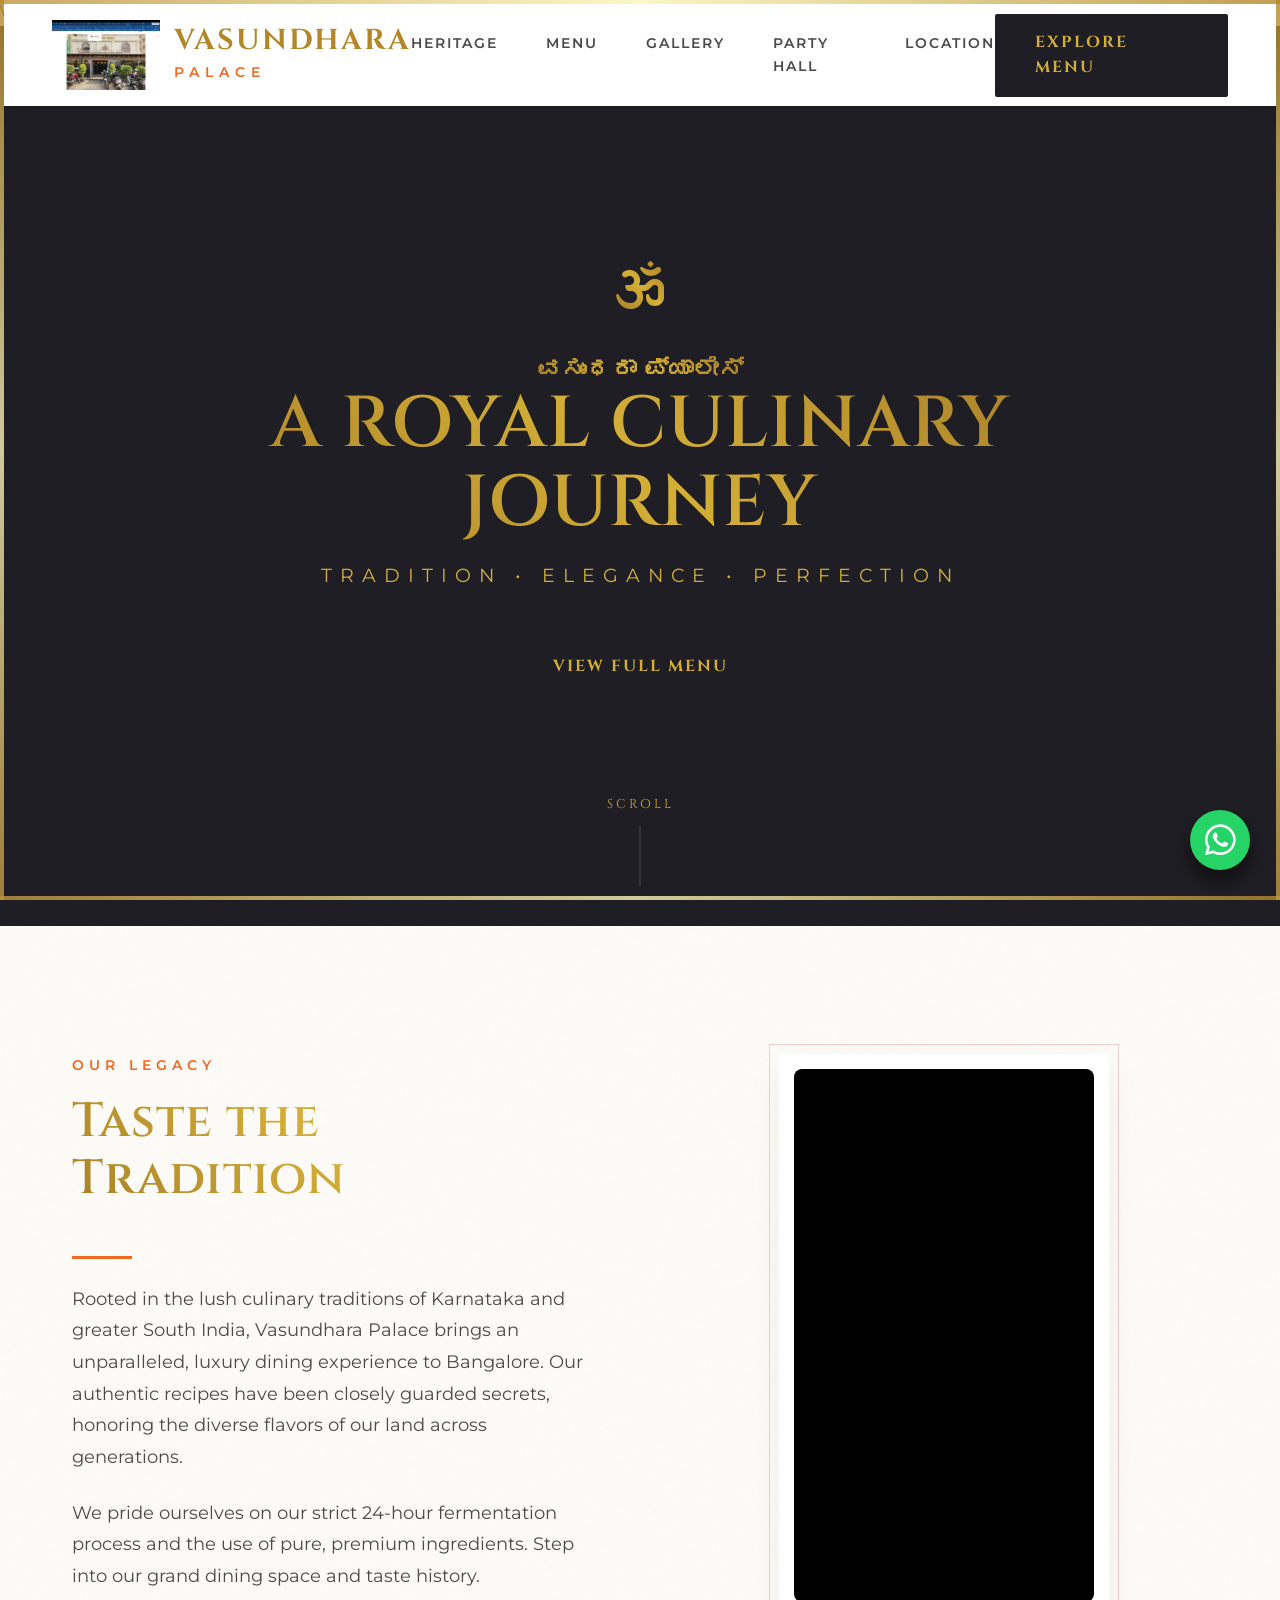
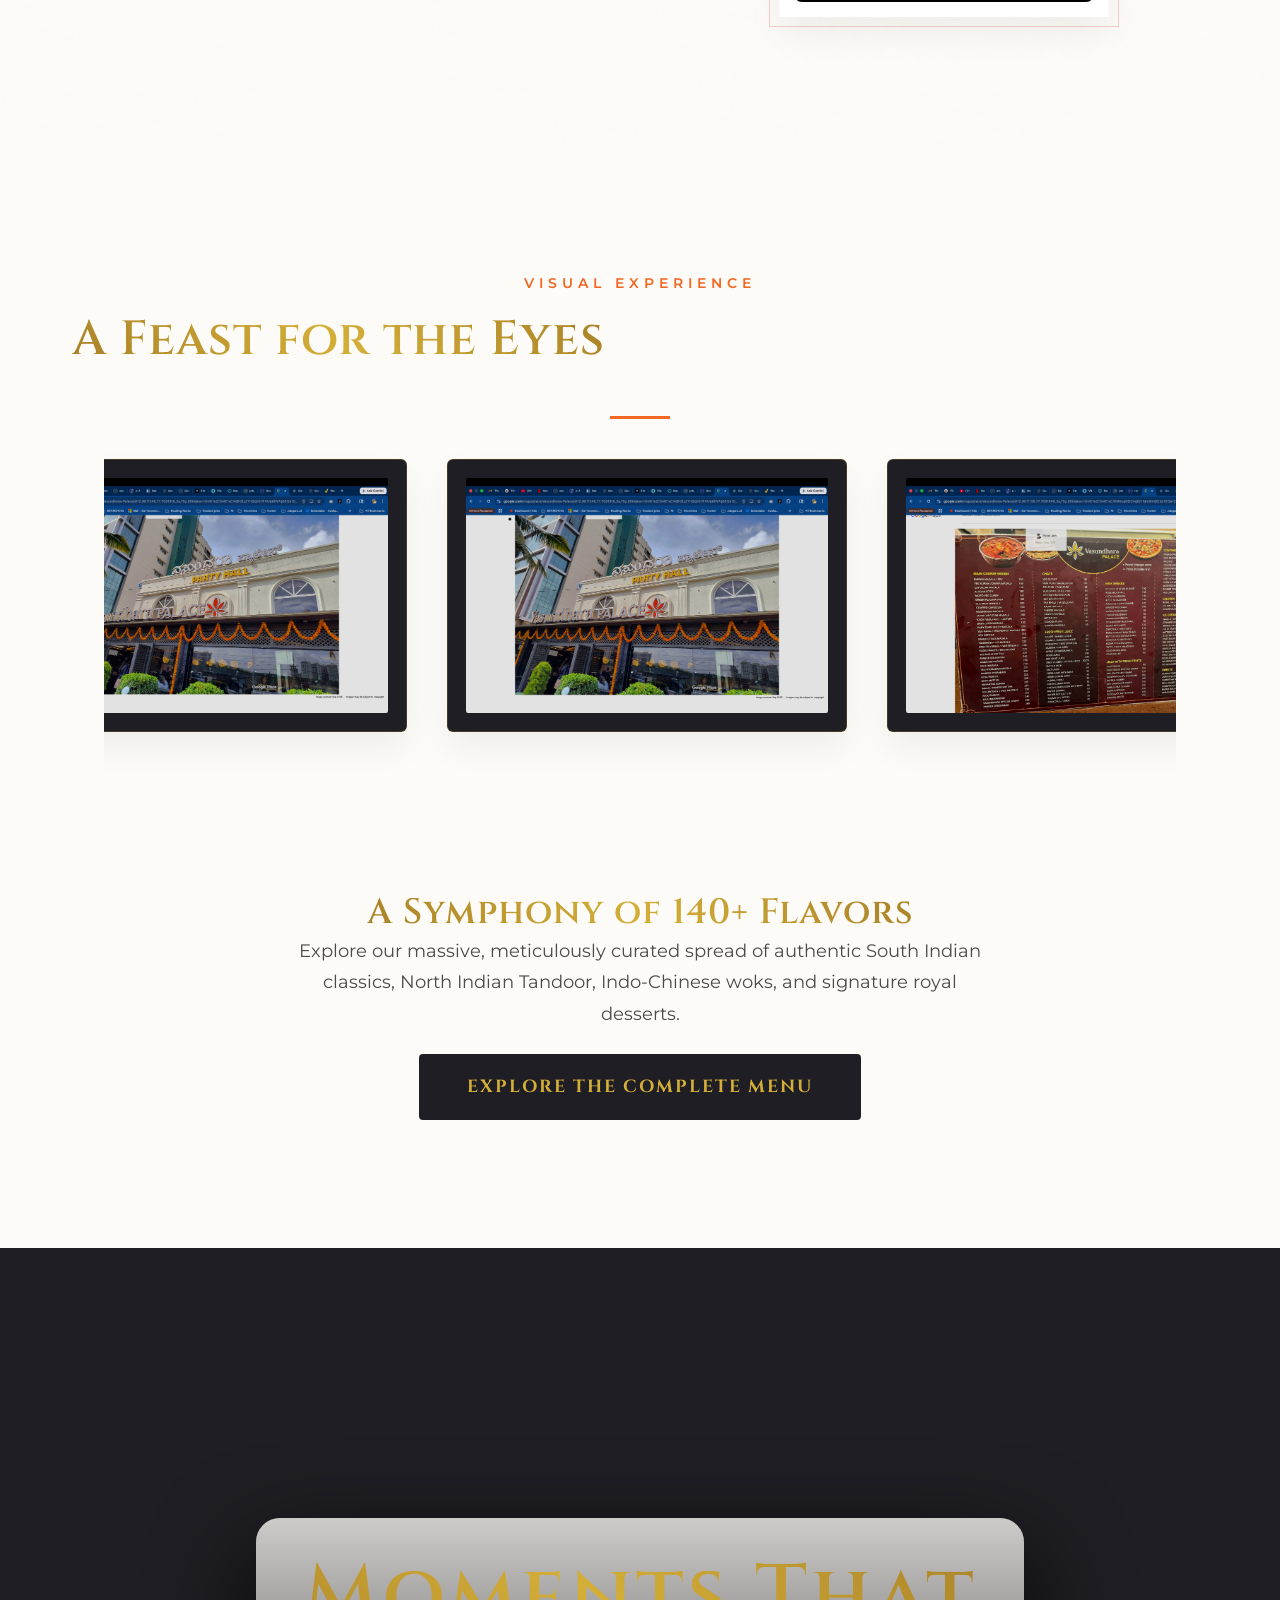
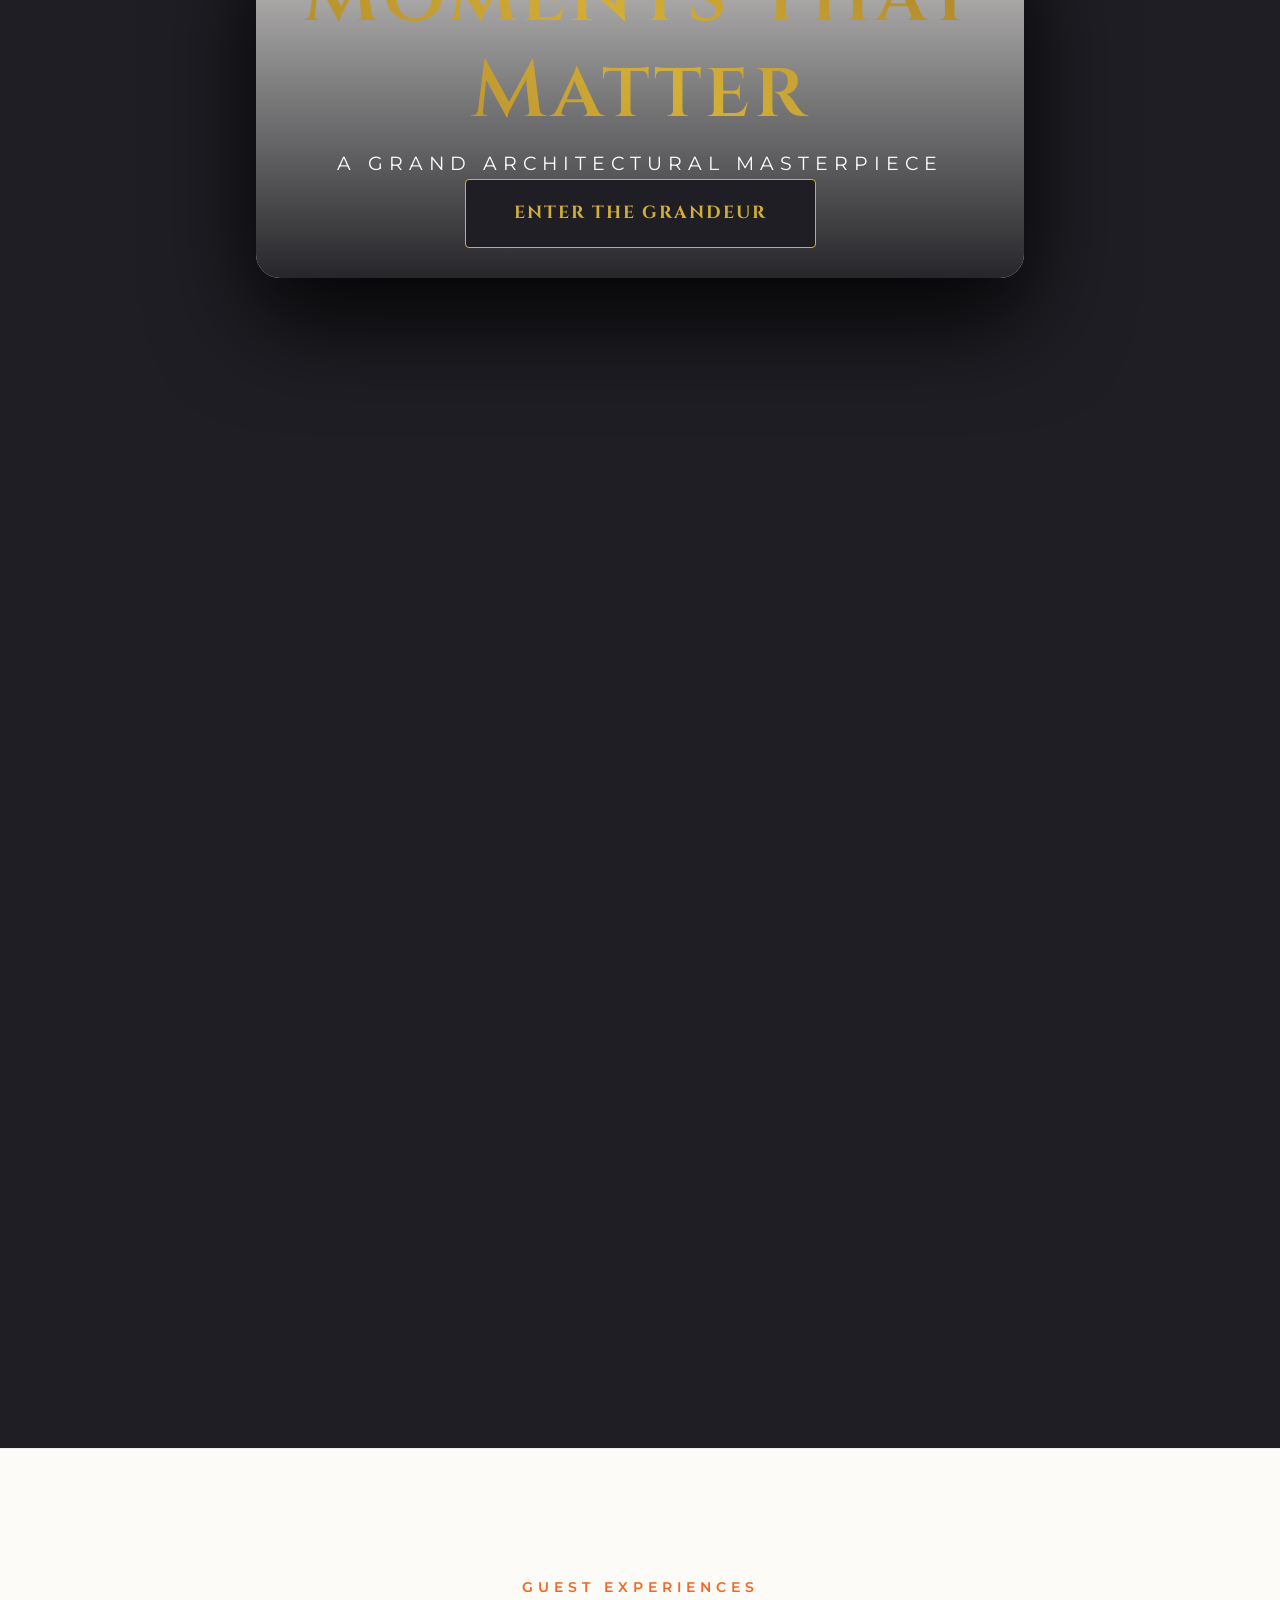
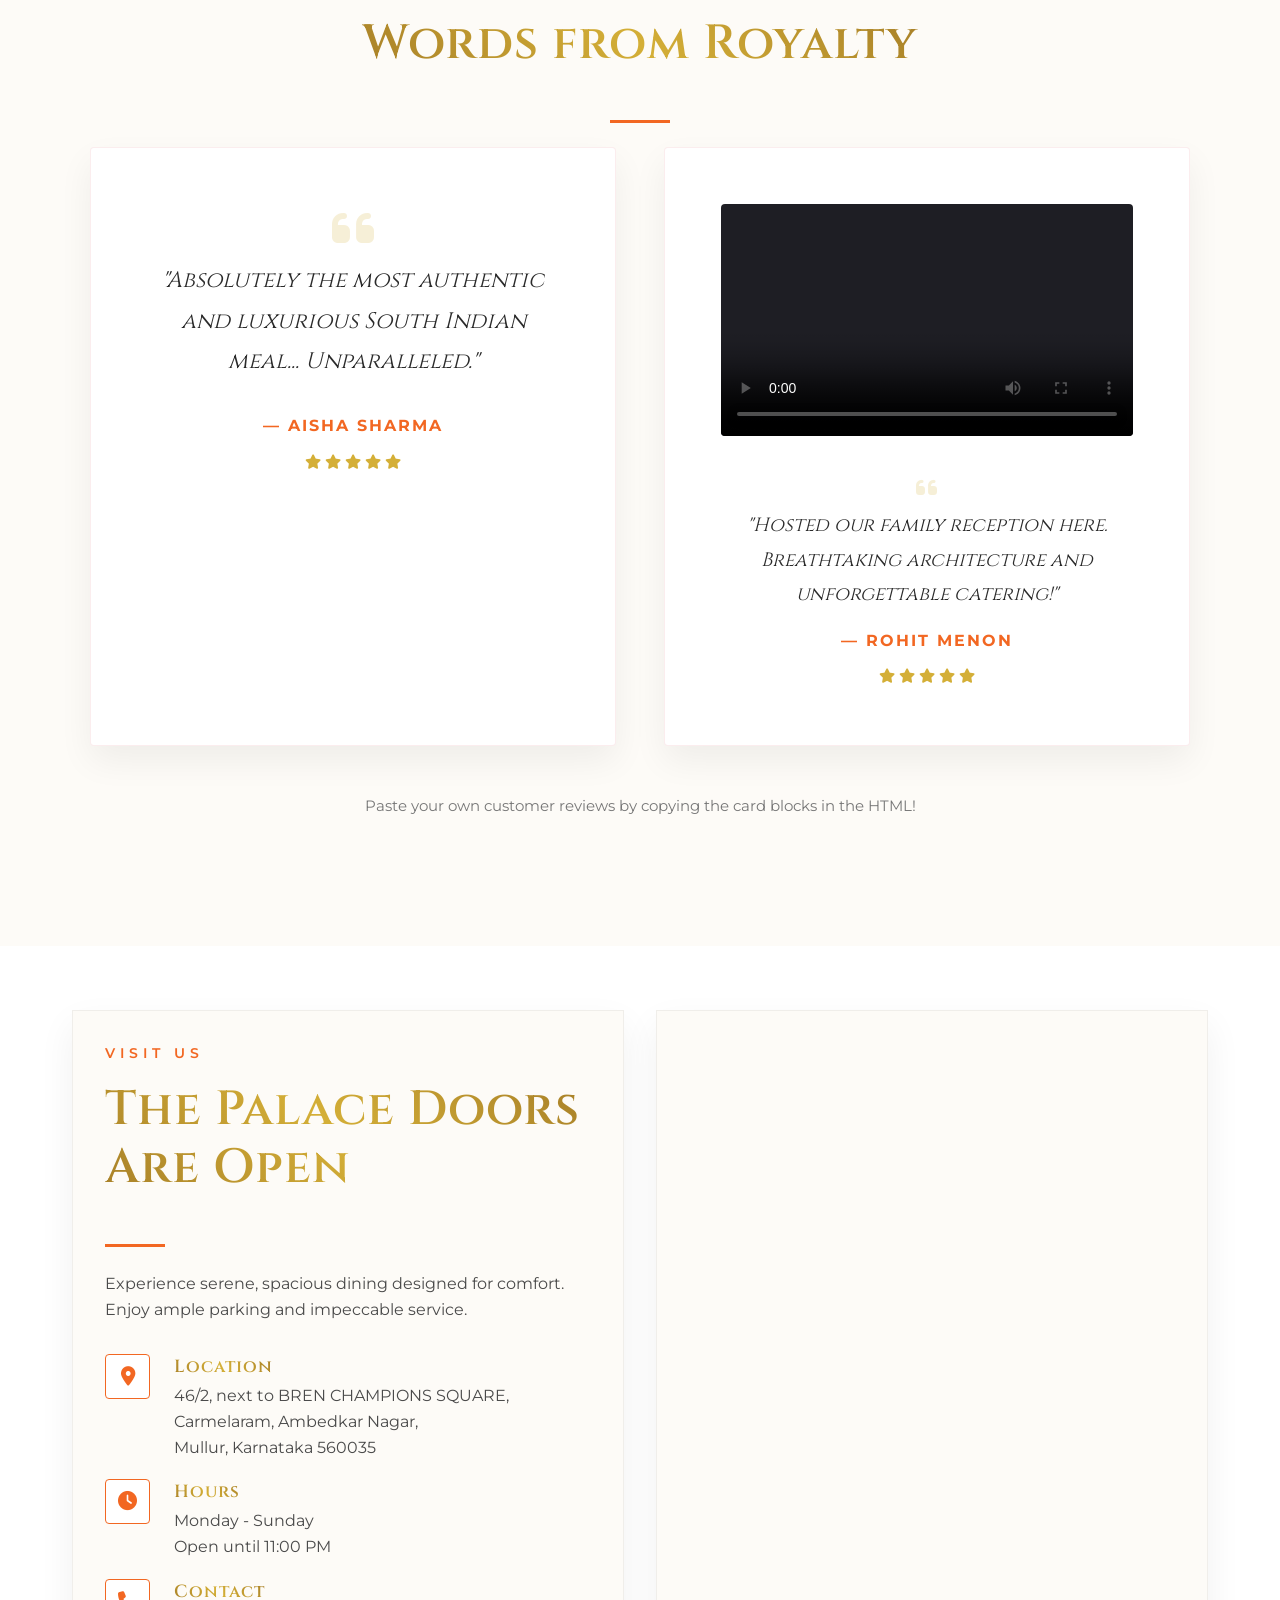
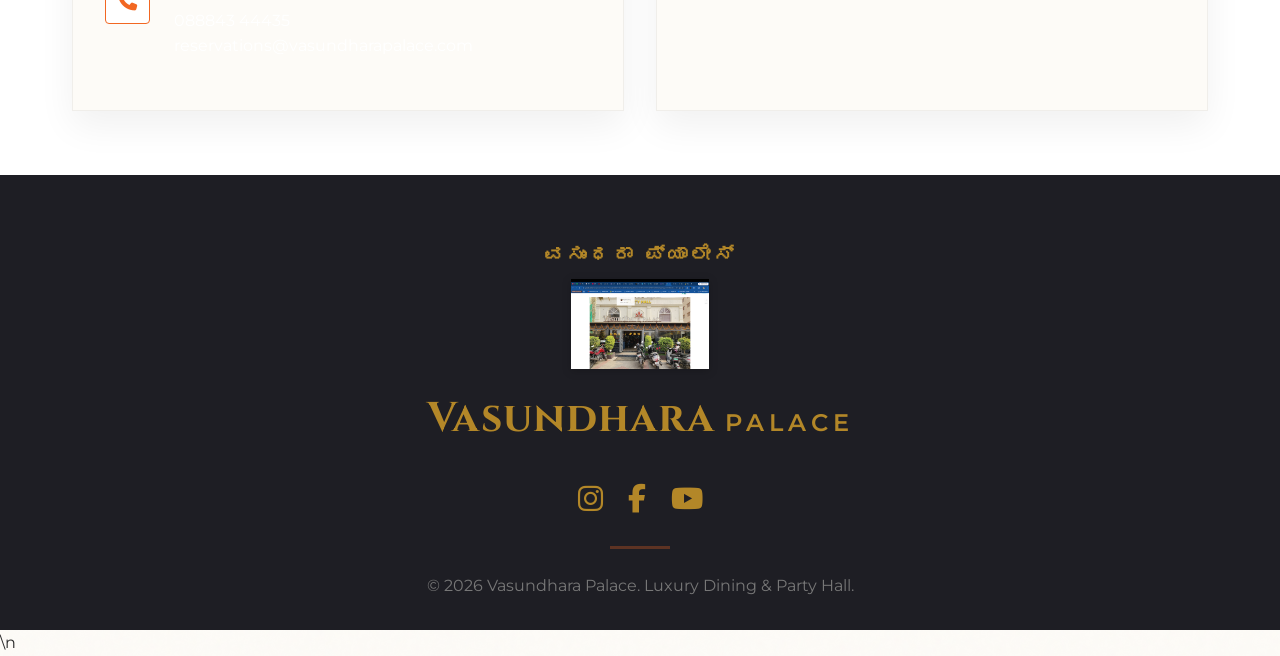
==== index.html @ f12a83d7 "fix: Absolute Master Push of entire Root Directory" ====
<!DOCTYPE html>
<html lang="en">
<head>
    <meta charset="UTF-8">
    <meta name="viewport" content="width=device-width, initial-scale=1.0">
    <title>Vasundhara Palace | Premium South Indian Dining</title>
    <meta name="description" content="Experience luxury dining and authentic South Indian heritage at Vasundhara Palace, Carmelaram, Bangalore.">
    <link rel="preconnect" href="https://fonts.googleapis.com">
    <link rel="preconnect" href="https://fonts.gstatic.com" crossorigin>
    <link href="https://fonts.googleapis.com/css2?family=Cinzel:wght@400;600;700;800&family=Montserrat:wght@300;400;500;600&family=Noto+Sans+Kannada:wght@400;600;700&display=swap" rel="stylesheet">
    <link rel="icon" type="image/png" href="assets/vasundhara-lotus.png">\n    <link rel="stylesheet" href="styles.css">
    <link rel="stylesheet" href="https://cdnjs.cloudflare.com/ajax/libs/font-awesome/6.4.0/css/all.min.css">

    <!-- Premium SEO Meta Tags -->
    <meta name="description" content="Vasundhara Palace offers an unparalleled luxury dining experience in Bengaluru. Discover authentic South Indian classics, North Indian Tandoor, Indo-Chinese woks, and royal desserts.">
    <meta name="keywords" content="Vasundhara Palace, Luxury Dining Bengaluru, South Indian Restaurant Carmelaram, Party Hall Ambedkar Nagar, Fine Dining Mullur, Royal Indian Cuisine">
    <meta name="author" content="Vasundhara Palace">
    <link rel="canonical" href="https://vasundhara-palace.com/">
    
    <!-- Open Graph / Social Media -->
    <meta property="og:type" content="restaurant">
    <meta property="og:title" content="Vasundhara Palace | Luxury Dining & Party Hall in Bengaluru">
    <meta property="og:description" content="Step into the grandeur of Vasundhara Palace. A curated cinematic collection of artisanal dishes, regal party halls, and authentic flavors.">
    <meta property="og:image" content="assets/vasundhara-lotus.png">
    
    <!-- Local Business Schema (JSON-LD) for Google Maps/Search -->
    <script type="application/ld+json">
    {
      "@context": "https://schema.org",
      "@type": "Restaurant",
      "name": "Vasundhara Palace",
      "image": "https://vasundhara-palace.com/assets/vasundhara-lotus.png",
      "address": {
        "@type": "PostalAddress",
        "streetAddress": "46/2, next to BREN CHAMPIONS SQUARE",
        "addressLocality": "Carmelaram, Ambedkar Nagar, Mullur",
        "addressRegion": "Karnataka",
        "postalCode": "560035",
        "addressCountry": "IN"
      },
      "geo": {
        "@type": "GeoCoordinates",
        "latitude": 12.919717,
        "longitude": 77.701192
      },
      "url": "https://vasundhara-palace.com",
      "telephone": "+91-0000000000",
      "servesCuisine": ["South Indian", "North Indian", "Indo-Chinese"],
      "priceRange": "$$$"
    }
    </script>
</head>

<body class="dark-luxury">\n
    <!-- Premium Preloader -->
    <div id="preloader">
        <img src="assets/vasundhara-lotus.png" alt="Vasundhara Lotus" class="preloader-logo">
    </div>

    <div class="page-border pb-top"></div>
    <div class="page-border pb-bottom"></div>
    <div class="page-border pb-left"></div>
    <div class="page-border pb-right"></div>
    <nav class="navbar">
        <div class="nav-container">
            <div class="logo brand-logo">
                <a href="#" style="text-decoration: none; display: flex; align-items: center; gap: 14px;">
                    <img src="assets/vasundhara-lotus.png" alt="Lotus Icon" style="height: 70px; width: auto; object-fit: contain; mix-blend-mode: multiply;">
                    <div style="display: flex; flex-direction: column; align-items: flex-start;">
                        <span style="font-family: var(--font-heading); font-size: 1.8rem; font-weight: 700; color: var(--gold-dark); letter-spacing: 2px; line-height: 1;">VASUNDHARA</span>
                        <span style="font-family: var(--font-body); font-size: 0.9rem; font-weight: 600; letter-spacing: 6px; color: var(--accent-red); margin-top: 5px; text-transform: uppercase;">PALACE</span>
                    </div>
                </a>
            </div>
            <div class="nav-links">
                <a href="#story">Heritage</a>
                <a href="menu.html">Menu</a>
                <a href="gallery.html">Gallery</a>
                <a href="party-hall.html">Party Hall</a>
                <a href="#contact">Location</a>
            </div>
            <a href="menu.html" class="btn btn-gold nav-cta">Explore Menu</a>
            <div class="mobile-menu-btn"><i class="fas fa-bars gold-text-gradient"></i></div>
        </div>
    </nav>
    <header id="hero" class="hero-section">
        <video id="hero-playlist-video" autoplay muted playsinline class="hero-video-bg parallax-bg" poster="https://images.unsplash.com/photo-1544148103-0773bf10d330?q=80&w=1920">
            <!-- The Javascript playlist will automatically cycle multiple videos here -->
            <source src="assets/vasundhara-hero.mp4" type="video/mp4">
        </video>
        <div class="hero-overlay"></div>
        <div class="hero-content reveal-up">
            <div class="hero-emblem"><i class="fas fa-om gold-text-gradient"></i></div>
            <h2 class="hero-kannada-title gold-text-gradient">ವಸುಂಧರಾ ಪ್ಯಾಲೇಸ್</h2>
            <h1 class="hero-title gold-text-gradient">A Royal Culinary Journey</h1>
            <p class="hero-subtitle">Tradition • Elegance • Perfection</p>
            <div class="hero-actions">
                <a href="menu.html" class="btn btn-gold shimmer-btn">View Full Menu</a>
            </div>
        </div>
        <div class="scroll-indicator">
            <span>Scroll</span>
            <div class="scroll-line"></div>
        </div>
    </header>
    <section id="story" class="section story-section">
        <div class="ornate-pattern-bg"></div>
        <div class="container reveal-up">
            <div class="story-grid">
                <div class="story-text">
                    <div class="section-label">Our Legacy</div>
                    <h2 class="section-title gold-text-gradient">Taste the Tradition</h2>
                    <div class="gold-divider"></div>
                    <p>Rooted in the lush culinary traditions of Karnataka and greater South India, Vasundhara Palace brings an unparalleled, luxury dining experience to Bangalore. Our authentic recipes have been closely guarded secrets, honoring the diverse flavors of our land across generations.</p>
                    <p>We pride ourselves on our strict 24-hour fermentation process and the use of pure, premium ingredients. Step into our grand dining space and taste history.</p>
                </div>
                <div class="story-image-container reveal-right">
                    <div class="ornate-frame">
                        <div class="frame-inner video-frame">
                            <!-- Legacy Video Container -->
                            <video autoplay muted loop playsinline style="width: 100%; height: 100%; object-fit: cover;">
                                <source src="assets/legacy-video.mp4" type="video/mp4">
                                <img src="https://images.unsplash.com/photo-1589301773812-167825b4ec2b?q=80&w=800" alt="Authentic South Indian Spices" loading="lazy">
                            </video>
                        </div>
                    </div>
                </div>
            </div>
        </div>
    </section>
    
    <!-- Editorial Masonry Gallery Section -->
    <section id="gallery" class="section gallery-section">
        <div class="container">
            <div class="section-label text-center">Visual Experience</div>
            <h2 class="section-title text-center gold-text-gradient">A Feast for the Eyes</h2>
            <div class="gold-divider center-div mb-5"></div>
            
        <div class="container">
            <!-- The Elegant Museum Grid (Zero Image Cropping) -->
            <div class="museum-grid reveal-up">
                
                <div class="museum-frame">
                    <div class="image-wrapper">
                        <img src="assets/vasundhara-pic1.jpg" alt="Vasundhara Signature Dish" loading="lazy" onerror="this.src='https://images.unsplash.com/photo-1628170669288-2fc8c6eb5fd8?q=80&w=800'">
                        <div class="caption-overlay">
                            <h4 class="caption-title">Signature Ghee Roast</h4>
                            <p class="caption-desc">Hand-ground lentil batter layered with pure, aromatic farm ghee.</p>
                        </div>
                    </div>
                </div>
                
                <div class="museum-frame">
                    <div class="image-wrapper">
                        <img src="assets/vasundhara-pic2.jpg" alt="Culinary Art" loading="lazy" onerror="this.src='https://images.unsplash.com/photo-1589301773812-167825b4ec2b?q=80&w=800'">
                        <div class="caption-overlay">
                            <h4 class="caption-title">Culinary Perfection</h4>
                            <p class="caption-desc">Spices sourced directly from the finest heritage estates in Karnataka.</p>
                        </div>
                    </div>
                </div>
                
                <div class="museum-frame">
                    <div class="image-wrapper">
                        <img src="assets/vasundhara-pic3.jpg" alt="Authentic Thali" loading="lazy" onerror="this.src='https://images.unsplash.com/photo-1606491956689-2fe8100ebea4?q=80&w=800'">
                        <div class="caption-overlay">
                            <h4 class="caption-title">The Royal Thali</h4>
                            <p class="caption-desc">An orchestrated symphony of twelve distinct, regional flavors.</p>
                        </div>
                    </div>
                </div>
                
                <div class="museum-frame">
                    <div class="image-wrapper">
                        <img src="assets/vasundhara-pic4.jpg" alt="Aromatic Filter Coffee" loading="lazy" onerror="this.src='https://images.unsplash.com/photo-1631515243349-e0cb75fb8d3a?q=80&w=800'">
                        <div class="caption-overlay">
                            <h4 class="caption-title">Filter Degree Coffee</h4>
                            <p class="caption-desc">Freshly roasted chicory blend served traditionally in a brass davara.</p>
                        </div>
                    </div>
                </div>
                
                <div class="museum-frame">
                    <div class="image-wrapper">
                        <img src="assets/vasundhara-pic5.jpg" alt="Chef Special" loading="lazy" onerror="this.src='https://images.unsplash.com/photo-1544148103-0773bf10d330?q=80&w=800'">
                        <div class="caption-overlay">
                            <h4 class="caption-title">Chef's Mastery</h4>
                            <p class="caption-desc">Generations of culinary secrets packed into every single bite.</p>
                        </div>
                    </div>
                </div>
                
                <div class="museum-frame">
                    <div class="image-wrapper">
                        <img src="assets/vasundhara-pic6.jpg" alt="Palace Ambience" loading="lazy" onerror="this.src='https://images.unsplash.com/photo-1517248135467-4c7edcad34c4?q=80&w=800'">
                        <div class="caption-overlay">
                            <h4 class="caption-title">Palace Ambience</h4>
                            <p class="caption-desc">Soaring ceilings, golden hues, and serene hospitality.</p>
                        </div>
                    </div>
                </div>
                
                <div class="museum-frame">
                    <div class="image-wrapper">
                        <img src="assets/vasundhara-pic7.jpg" alt="Traditional Spices" loading="lazy" onerror="this.src='https://images.unsplash.com/photo-1596797038530-2c107229654b?q=80&w=800'">
                        <div class="caption-overlay">
                            <h4 class="caption-title">Heritage Spices</h4>
                            <p class="caption-desc">A carefully guarded blend of 18 distinct traditional herbs.</p>
                        </div>
                    </div>
                </div>
                
                <div class="museum-frame">
                    <div class="image-wrapper">
                        <img src="assets/vasundhara-pic8.jpg" alt="The Party Hall" loading="lazy" onerror="this.src='https://images.unsplash.com/photo-1610196773507-6869485b03fb?q=80&w=800'">
                        <div class="caption-overlay">
                            <h4 class="caption-title">The Grand Hall</h4>
                            <p class="caption-desc">Ideal for hosting magnificent, unforgettable luxury receptions.</p>
                        </div>
                    </div>
                </div>
                
                <div class="museum-frame">
                    <div class="image-wrapper">
                        <img src="assets/vasundhara-pic9.jpg" alt="Sweet Endings" loading="lazy" onerror="this.src='https://images.unsplash.com/photo-1546833999-b9f581a1996d?q=80&w=800'">
                        <div class="caption-overlay">
                            <h4 class="caption-title">Sweet Endings</h4>
                            <p class="caption-desc">Our signature artisanal desserts infused with saffron and cardamom.</p>
                        </div>
                    </div>
                </div>
                
            </div>
            
            <div class="mt-5 reveal-up text-center" style="padding-top: 4rem; display: flex; flex-direction: column; align-items: center; justify-content: center;">
                <h3 class="gold-text-gradient mb-3" style="font-size: 2.2rem; text-align: center;">A Symphony of 140+ Flavors</h3>
                <p class="text-light mb-4 text-center" style="max-width: 700px; font-size: 1.1rem; line-height: 1.8;">
                    Explore our massive, meticulously curated spread of authentic South Indian classics, North Indian Tandoor, Indo-Chinese woks, and signature royal desserts.
                </p>
                <a href="menu.html" class="btn btn-gold shimmer-btn" style="padding: 1.2rem 3rem; font-size: 1.1rem; border-radius: 4px; display: inline-block;">Explore the Complete Menu</a>
            </div>
        </div>
    </section>
    
    <section id="catering" class="cinematic-expansion-section">
        <div class="expansion-track">
            <div class="expansion-window" id="expansionWindow">
                <div class="expansion-bg">
                    <!-- HTML5 Video Trailer Injection -->
                    <video autoplay loop muted playsinline style="width: 100%; height: 100%; object-fit: cover; opacity: 0.8;">
                        <source src="assets/party-trailer.mp4" type="video/mp4">
                    </video>
                </div>
                <div class="expansion-overlay"></div>
                <div class="expansion-content text-center">
                    <h2 class="cinematic-title gold-text-gradient">Moments That Matter</h2>
                    <p class="cinematic-subtitle">A Grand Architectural Masterpiece</p>
                    <a href="party-hall.html" class="btn btn-gold shimmer-btn mt-4" style="padding: 1.2rem 3rem; font-size: 1.1rem; border-radius: 4px; border: 1px solid var(--gold-primary);">Enter The Grandeur</a>
                </div>
            </div>
        </div>
    </section>
    <section id="testimonials" class="section testimonials-section">
        <div class="container text-center reveal-up">
            <div class="section-label">Guest Experiences</div>
            <h2 class="section-title gold-text-gradient">Words from Royalty</h2>
            <div class="gold-divider center-div mb-5"></div>
            
            <div class="testimonial-grid">
                <!-- Testimonial 1 -->
                <div class="testimonial-card">
                    <i class="fas fa-quote-left quote-icon" style="margin-bottom: 0.5rem;"></i>
                    <p class="testimonial-text">"Absolutely the most authentic and luxurious South Indian meal... Unparalleled."</p>
                    <div class="testimonial-author">— Aisha Sharma</div>
                    <div class="stars">
                        <i class="fas fa-star"></i><i class="fas fa-star"></i><i class="fas fa-star"></i><i class="fas fa-star"></i><i class="fas fa-star"></i>
                    </div>
                </div>
                
                <!-- Testimonial 2 (Video Type) -->
                <div class="testimonial-card">
                    <div class="testimonial-video-wrapper">
                        <!-- Put your customer video file here (e.g. assets/vasundhara-testimonial.mp4) -->
                        <video controls poster="https://images.unsplash.com/photo-1544148103-0773bf10d330?q=80&w=800">
                            <source src="assets/vasundhara-testimonial.mp4" type="video/mp4">
                        </video>
                    </div>
                    <i class="fas fa-quote-left quote-icon" style="font-size: 1.5rem; margin-bottom: 0.5rem; margin-top: 1rem;"></i>
                    <p class="testimonial-text" style="font-size: 1.2rem; margin-bottom: 1rem;">"Hosted our family reception here. Breathtaking architecture and unforgettable catering!"</p>
                    <div class="testimonial-author">— Rohit Menon</div>
                    <div class="stars">
                        <i class="fas fa-star"></i><i class="fas fa-star"></i><i class="fas fa-star"></i><i class="fas fa-star"></i><i class="fas fa-star"></i>
                    </div>
                </div>
            </div>
            
            <p class="text-muted mt-5" style="font-size: 0.95rem;">Paste your own customer reviews by copying the card blocks in the HTML!</p>
        </div>
    </section>

    <section id="contact" class="section contact-section">
        <div class="container reveal-up">
            <div class="contact-grid">
                <div class="contact-info luxury-panel">
                    <div class="section-label">Visit Us</div>
                    <h2 class="section-title gold-text-gradient">The Palace Doors</br>Are Open</h2>
                    <div class="gold-divider mb-4"></div>
                    <p class="contact-desc text-light mb-4">Experience serene, spacious dining designed for comfort. Enjoy ample parking and impeccable service.</p>
                    <div class="contact-details">
                        <div class="detail-item">
                            <div class="detail-icon"><i class="fas fa-map-marker-alt"></i></div>
                            <div>
                                <h4 class="gold-text-gradient">Location</h4>
                                <p class="text-light">46/2, next to BREN CHAMPIONS SQUARE,<br>Carmelaram, Ambedkar Nagar,<br>Mullur, Karnataka 560035</p>
                            </div>
                        </div>
                        <div class="detail-item">
                            <div class="detail-icon"><i class="fas fa-clock"></i></div>
                            <div>
                                <h4 class="gold-text-gradient">Hours</h4>
                                <p class="text-light">Monday - Sunday<br>Open until 11:00 PM</p>
                            </div>
                        </div>
                        <div class="detail-item">
                            <div class="detail-icon"><i class="fas fa-phone"></i></div>
                            <div>
                                <h4 class="gold-text-gradient">Contact</h4>
                                <p class="text-light"><a href="tel:+9108884344435" style="color: white; text-decoration: none;">088843 44435</a><br><a href="mailto:reservations@vasundharapalace.com" style="color: white; text-decoration: none;">reservations@vasundharapalace.com</a></p>
                            </div>
                        </div>
                    </div>
                </div>
                <div class="contact-map luxury-panel">
                    <iframe class="genuine-map" src="https://maps.google.com/maps?q=Vasundhara+Palace,+Bengaluru,+Carmelaram&t=m&z=15&output=embed" width="100%" height="100%" allowfullscreen="" loading="lazy"></iframe>
                </div>
            </div>
        </div>
    </section>
    <footer class="footer">
        <div class="container text-center">
            <div class="footer-logo mb-4" style="display: flex; flex-direction: column; align-items: center; gap: 4px;">
                <div class="logo-kannada" style="font-size: 1.2rem; letter-spacing: 4px; color: var(--gold-dark); font-weight: 600;">ವಸುಂಧರಾ ಪ್ಯಾಲೇಸ್</div>
                <div class="logo-icon-wrapper" style="margin: 5px 0;">
                    <img src="assets/vasundhara-lotus.png" alt="Lotus Icon" style="height: 90px; width: auto; object-fit: contain; filter: drop-shadow(0 2px 4px rgba(0,0,0,0.2));">
                </div>
                <div class="logo-text" style="display: flex; align-items: baseline; gap: 10px;">
                    <span style="font-family: var(--font-heading); font-size: 2.6rem; font-weight: 700; color: var(--gold-dark); letter-spacing: 1px;">Vasundhara</span>
                    <span style="font-family: var(--font-body); font-size: 1.5rem; font-weight: 600; letter-spacing: 5px; color: var(--gold-dark); text-transform: uppercase;">PALACE</span>
                </div>
            </div>
            
            <div class="social-links-footer mb-4" style="display: flex; gap: 25px; justify-content: center; font-size: 1.8rem;">
                <a href="#" style="color: var(--gold-dark); transition: color 0.3s;" onmouseover="this.style.color='white'" onmouseout="this.style.color='var(--gold-dark)'"><i class="fab fa-instagram"></i></a>
                <a href="#" style="color: var(--gold-dark); transition: color 0.3s;" onmouseover="this.style.color='white'" onmouseout="this.style.color='var(--gold-dark)'"><i class="fab fa-facebook-f"></i></a>
                <a href="#" style="color: var(--gold-dark); transition: color 0.3s;" onmouseover="this.style.color='white'" onmouseout="this.style.color='var(--gold-dark)'"><i class="fab fa-youtube"></i></a>
            </div>

            <div class="gold-divider center-div mb-4" style="opacity: 0.3;"></div>
            <p class="text-muted">&copy; 2026 Vasundhara Palace. Luxury Dining & Party Hall.</p>
        </div>
    </footer>

    <!-- WhatsApp Floating Booking -->
    <a href="https://wa.me/9108884344435" class="whatsapp-float" target="_blank" rel="noopener noreferrer">
        <i class="fab fa-whatsapp"></i>
    </a>
\n    <script src="script.js"></script>
</body>
</html>
---- styles.css ----
/* 
 * Vasundhara Palace - Authentic Brand Theme
 * Scheme: Creamy Ivory (Facade), Dark Marble (Pillars), Signature Red Lotus, Gold Accents
 */

:root {
    --bg-primary: #FDFBF7;        /* Creamy Ivory - matches building exterior */
    --bg-secondary: #FFFFFF;      /* Clean white for panels and cards */
    --bg-dark-marble: #1E1E24;    /* Dark glossy marble from the entrance */
    --bg-dark-overlay: rgba(30, 30, 36, 0.5); /* Lowered opacity so video is visible */
    
    --gold-primary: #D4AF37;      /* Metallic Gold from Party Hall Sign */
    --gold-light: #FBF5B7;
    --gold-dark: #B38728;
    
    --accent-red: #F26722;        /* Now Orange to match Lotus */
    --accent-red-bright: #FF7B38;
    
    --text-primary: #2A2A2A;      /* Dark charcoal for high readability on light */
    --text-secondary: #4A4A4A;
    --text-muted: #777777;
    --text-white: #FFFFFF;
    
    --font-heading: 'Cinzel', serif;
    --font-body: 'Montserrat', sans-serif;
    --font-kannada: 'Noto Sans Kannada', sans-serif;
    
    --transition-smooth: all 0.5s cubic-bezier(0.25, 0.46, 0.45, 0.94);
    --gold-gradient: linear-gradient(45deg, #BF953F, #FCF6BA, #B38728);
    --shadow-soft: 0 15px 35px rgba(0,0,0,0.06);
    --border-soft: 1px solid rgba(0,0,0,0.05);
}

* {
    margin: 0;
    padding: 0;
    box-sizing: border-box;
}

html {
    scroll-behavior: smooth;
}

body.dark-luxury { /* Keeping class name to prevent HTML breaking, but changing aesthetic */
    font-family: var(--font-body);
    background-color: var(--bg-primary);
    color: var(--text-primary);
    line-height: 1.6;
    overflow-x: hidden;
    /* Soft architectural texture */
    background-image: url("data:image/svg+xml,%3Csvg viewBox='0 0 200 200' xmlns='http://www.w3.org/2000/svg'%3E%3Cfilter id='noiseFilter'%3E%3CfeTurbulence type='fractalNoise' baseFrequency='0.8' numOctaves='3' stitchTiles='stitch'/%3E%3C/filter%3E%3Crect width='100%25' height='100%25' filter='url(%23noiseFilter)' opacity='0.02'/%3E%3C/svg%3E");
}

/* Typography Tools */
h1, h2, h3, h4, h5, h6 {
    font-family: var(--font-heading);
    font-weight: 600;
    line-height: 1.2;
    color: var(--text-primary);
    letter-spacing: 1px;
}

.gold-text-gradient {
    /* On light backgrounds, gold gradient needs to be slightly darker to show up */
    background: linear-gradient(45deg, #A88028, #D4AF37, #A88028);
    -webkit-background-clip: text;
    -webkit-text-fill-color: transparent;
    background-clip: text;
    display: inline-block;
}

.dark-text-accent {
    color: var(--bg-dark-marble);
}

.text-light { color: var(--text-secondary) !important; }
.text-muted { color: var(--text-muted); }
.text-center { text-align: center; }
.mb-4 { margin-bottom: 1.5rem; }
.mb-5 { margin-bottom: 3rem; }
.mt-3 { margin-top: 1rem; }
.mt-5 { margin-top: 3rem; }
.relative { position: relative; z-index: 2; }

/* Subtle Gold Borders */
.page-border {
    position: fixed;
    background: var(--gold-gradient);
    z-index: 9999;
    opacity: 0.8;
    pointer-events: none;
}
.pb-top, .pb-bottom { width: 100vw; height: 4px; left: 0; }
.pb-left, .pb-right { height: 100vh; width: 4px; top: 0; }
.pb-top { top: 0; }
.pb-bottom { bottom: 0; }
.pb-left { left: 0; }
.pb-right { right: 0; }

a {
    text-decoration: none;
    color: inherit;
    transition: var(--transition-smooth);
}

.container {
    max-width: 1200px;
    margin: 0 auto;
    padding: 0 2rem;
}

.section {
    padding: 8rem 0;
    position: relative;
}

.section-label {
    font-size: 0.85rem;
    text-transform: uppercase;
    letter-spacing: 5px;
    color: var(--accent-red);
    margin-bottom: 1rem;
    font-weight: 600;
}

.section-title {
    font-size: 3rem;
    margin-bottom: 1.5rem;
}

.gold-divider {
    height: 3px;
    width: 60px;
    background: var(--accent-red); /* Changed to red for striking contrast on cream */
    margin: 1.5rem 0;
}

.center-div {
    margin-left: auto;
    margin-right: auto;
}

/* Buttons */
.btn {
    display: inline-block;
    padding: 1rem 2.5rem;
    font-family: var(--font-heading);
    font-weight: 700;
    font-size: 1rem;
    text-transform: uppercase;
    letter-spacing: 2px;
    transition: var(--transition-smooth);
    cursor: pointer;
    position: relative;
    overflow: hidden;
    z-index: 1;
    border-radius: 2px;
}

.btn-gold {
    background: var(--bg-dark-marble);
    color: var(--gold-primary);
    border: none;
}

.btn-gold:hover {
    transform: translateY(-3px);
    box-shadow: 0 10px 20px rgba(0,0,0,0.15);
    background: var(--accent-red);
    color: #FFF;
}

.shimmer-btn::after {
    content: '';
    position: absolute;
    top: 0;
    left: -100%;
    width: 30%;
    height: 100%;
    background: linear-gradient(to right, rgba(255,255,255,0) 0%, rgba(255,255,255,0.3) 50%, rgba(255,255,255,0) 100%);
    transform: skewX(-25deg);
    animation: shimmer 4s infinite;
    z-index: 2;
}

@keyframes shimmer {
    0% { left: -100%; }
    15% { left: 200%; }
    100% { left: 200%; }
}

/* Navbar */
.navbar {
    position: fixed;
    top: 4px;
    left: 4px;
    width: calc(100% - 8px);
    padding: 0.6rem 0;
    z-index: 1000;
    transition: var(--transition-smooth);
    background: var(--bg-secondary);
    box-shadow: 0 4px 20px rgba(0,0,0,0.05);
}

.navbar.scrolled {
    padding: 0.4rem 0;
    background: rgba(253, 251, 247, 0.98);
    backdrop-filter: blur(10px);
}

.nav-container {
    max-width: 1400px;
    margin: 0 auto;
    padding: 0 3rem;
    display: flex;
    justify-content: space-between;
    align-items: center;
}

.nav-links {
    display: flex;
    gap: 3rem;
}

.nav-links a {
    font-size: 0.9rem;
    font-weight: 600;
    letter-spacing: 2px;
    text-transform: uppercase;
    position: relative;
    padding: 0.5rem 0;
    color: var(--text-secondary);
}

.nav-links a::after {
    content: '';
    position: absolute;
    bottom: 0;
    left: 50%;
    transform: translateX(-50%);
    width: 0;
    height: 2px;
    background: var(--accent-red);
    transition: var(--transition-smooth);
}

.nav-links a:hover {
    color: var(--accent-red);
}

.nav-links a:hover::after {
    width: 100%;
}

.mobile-menu-btn {
    display: none;
    font-size: 1.8rem;
    cursor: pointer;
    color: var(--bg-dark-marble);
}

/* Hero Section */
/* Hero section mimics the dark glossy marble entrance for high contrast */
.hero-section {
    position: relative;
    height: 100vh;
    display: flex;
    align-items: center;
    justify-content: center;
    text-align: center;
    overflow: hidden;
    background-color: var(--bg-dark-marble);
}

.hero-video-bg {
    position: absolute;
    top: 0;
    left: 0;
    width: 100%;
    height: 100%;
    /* Default 'cover' makes portrait videos look flawless on mobile screens */
    object-fit: cover;
    z-index: 0;
    transform: scale(1.05);
    transition: transform 0.5s ease-out;
}

@media (min-width: 768px) {
    /* For desktop screens, containing the portrait video preserves the entire frame without blurry, aggressive zooming */
    .hero-video-bg {
        object-fit: contain;
        background-color: transparent;
    }
}

.hero-overlay {
    position: absolute;
    top: 0;
    left: 0;
    width: 100%;
    height: 100%;
    background: var(--bg-dark-overlay);
    z-index: 1;
}

.hero-content {
    max-width: 900px;
    padding: 0 2rem;
    position: relative;
    z-index: 2;
}

.hero-emblem {
    font-size: 3rem;
    margin-bottom: 2rem;
    color: var(--accent-red);
}

.hero-title {
    font-size: 4.5rem;
    margin-bottom: 1rem;
    text-transform: uppercase;
    line-height: 1.1;
    color: var(--text-white);
}

.hero-subtitle {
    font-family: var(--font-body);
    font-size: 1.2rem;
    letter-spacing: 8px;
    text-transform: uppercase;
    margin-bottom: 3rem;
    color: var(--gold-primary);
}

.scroll-indicator {
    position: absolute;
    bottom: 40px;
    left: 50%;
    transform: translateX(-50%);
    display: flex;
    flex-direction: column;
    align-items: center;
    gap: 10px;
    z-index: 3;
}

.scroll-indicator span {
    font-family: var(--font-heading);
    font-size: 0.8rem;
    letter-spacing: 3px;
    color: var(--gold-primary);
    text-transform: uppercase;
}

.scroll-line {
    width: 1px;
    height: 60px;
    background: rgba(255, 255, 255, 0.2);
    position: relative;
    overflow: hidden;
}

.scroll-line::after {
    content: '';
    position: absolute;
    top: -100%;
    left: 0;
    width: 100%;
    height: 100%;
    background: var(--accent-red);
    animation: scrollDown 2s infinite ease-in-out;
}

@keyframes scrollDown {
    0% { top: -100%; }
    100% { top: 100%; }
}

/* Animations */
.reveal-up {
    opacity: 0;
    transform: translateY(50px);
    transition: opacity 1s cubic-bezier(0.25, 0.46, 0.45, 0.94), transform 1s cubic-bezier(0.25, 0.46, 0.45, 0.94);
}
.reveal-right {
    opacity: 0;
    transform: translateX(50px);
    transition: opacity 1s ease, transform 1s ease;
}
.reveal-up.active, .reveal-right.active {
    opacity: 1;
    transform: translate(0);
}

/* Story Section */
.story-grid {
    display: grid;
    grid-template-columns: 1fr 1fr;
    gap: 5rem;
    align-items: center;
}

.story-text p {
    margin-bottom: 1.5rem;
    font-size: 1.1rem;
    color: var(--text-secondary);
    line-height: 1.8;
}

.story-image-container {
    display: flex;
    justify-content: center;
    align-items: center;
}

.ornate-frame {
    padding: 15px;
    background: var(--bg-secondary);
    box-shadow: var(--shadow-soft);
    position: relative;
    max-width: max-content;
    width: 100%;
    margin: 0 auto;
}

.ornate-frame::before {
    content: '';
    position: absolute;
    top: -10px; left: -10px; bottom: -10px; right: -10px;
    border: 1px solid rgba(196, 32, 38, 0.2); /* Red subtle border */
    z-index: -1;
}

.frame-inner {
    overflow: hidden;
}

.frame-inner.video-frame {
    aspect-ratio: 9 / 16;
    max-height: 650px;
    max-width: 380px;
    margin: 0 auto;
    background: #000;
    display: flex;
    justify-content: center;
    align-items: center;
    border-radius: 8px;
    overflow: hidden;
}

.frame-inner img {
    width: 100%;
    height: auto;
    display: block;
    transition: transform 3s ease;
}

.story-image-container:hover .frame-inner img {
    transform: scale(1.05);
}

/* Editorial Gallery Section */
.gallery-section {
    background-color: var(--bg-primary);
}

/* The Symmetrical Museum Grid (Horizontal Scroller) */
.museum-grid {
    display: flex;
    overflow-x: auto;
    overflow-x: auto;
    gap: 2.5rem;
    padding: 1rem 0 3rem 0;
    scrollbar-width: none;
    -webkit-overflow-scrolling: touch;
}
.museum-grid::-webkit-scrollbar { display: none; }

.museum-frame {
    flex: 0 0 85%;
    max-width: 400px;
    max-width: 400px;
    position: relative;
    padding: 18px; /* High-end photography matte effect */
    background: var(--bg-dark-marble);
    border: 1px solid rgba(212, 175, 55, 0.2); /* Faint gold museum framing */
    border-radius: 6px;
    box-shadow: var(--shadow-soft);
    transition: transform 0.7s cubic-bezier(0.16, 1, 0.3, 1), box-shadow 0.7s ease, border 0.7s ease;
    cursor: pointer;
    overflow: hidden; /* Clips the dynamic glare spotlight */
}

/* The Cinematic Glare Spotlight */
.museum-frame::after {
    content: '';
    position: absolute;
    top: -50%;
    left: -50%;
    width: 200%;
    height: 200%;
    background: linear-gradient(to right, rgba(255,255,255,0) 0%, rgba(255,255,255,0.06) 50%, rgba(255,255,255,0) 100%);
    transform: rotate(45deg) translateX(-150%);
    transition: transform 0.9s cubic-bezier(0.25, 0.46, 0.45, 0.94);
    pointer-events: none;
    z-index: 3;
}

.image-wrapper {
    position: relative;
    overflow: hidden;
    border-radius: 2px;
}

.museum-frame img {
    width: 100%;
    height: auto; /* Absolute zero cropping! It respects the original image perfectly */
    display: block;
    filter: brightness(0.85) contrast(1.1); /* Moody, museum-like resting state */
    transition: filter 0.7s ease, transform 0.7s ease;
}

.caption-overlay {
    position: absolute;
    bottom: 0; left: 0; right: 0;
    padding: 3rem 1.5rem 1.5rem;
    background: linear-gradient(to top, rgba(30,30,36,0.95) 0%, rgba(30,30,36,0) 100%);
    transform: translateY(100%);
    transition: transform 0.6s cubic-bezier(0.25, 0.46, 0.45, 0.94);
    display: flex;
    flex-direction: column;
    justify-content: flex-end;
    z-index: 2;
}

.caption-title {
    color: var(--gold-primary);
    font-family: var(--font-heading);
    font-size: 1.3rem;
    margin-bottom: 0.3rem;
    transform: translateY(10px);
    opacity: 0;
    transition: transform 0.5s ease 0.1s, opacity 0.5s ease 0.1s;
}

.caption-desc {
    color: rgba(255, 255, 255, 0.9);
    font-family: var(--font-body);
    font-size: 0.95rem;
    line-height: 1.5;
    margin: 0;
    transform: translateY(15px);
    opacity: 0;
    transition: transform 0.5s ease 0.2s, opacity 0.5s ease 0.2s; /* Smooth cascading fade in */
}

.museum-frame:hover {
    transform: translateY(-12px) scale(1.02); /* Floats physically closer to the user */
    box-shadow: 0 35px 60px rgba(0,0,0,0.25), 0 0 30px rgba(212, 175, 55, 0.20); /* Deep drop shadow + gold glow */
    border: 1px solid rgba(212, 175, 55, 0.5); /* Glowing highlight frame */
}

.museum-frame:hover::after {
    transform: rotate(45deg) translateX(150%); /* Sweeps light realistically across the entire physical photo frame */
}

.museum-frame:hover img {
    filter: brightness(1.05) contrast(1.1); /* Image boldly snaps into stunning ultra HD clarity on interaction */
}

.museum-frame:hover .caption-overlay {
    transform: translateY(0); /* Slides up smoothly from the bottom edge */
}

.museum-frame:hover .caption-title,
.museum-frame:hover .caption-desc {
    transform: translateY(0);
    opacity: 1; /* Cascades magnificently into view */
}

/* Testimonial Section */
.testimonials-section {
    background-color: var(--bg-primary); 
    border-top: var(--border-soft);
}

.testimonial-grid {
    display: grid;
    grid-template-columns: 1fr 1fr;
    gap: 3rem;
    max-width: 1100px;
    margin: 0 auto;
}

.testimonial-card {
    background: var(--bg-secondary);
    padding: 3.5rem;
    border-radius: 4px;
    box-shadow: var(--shadow-soft);
    border: 1px solid rgba(196, 32, 38, 0.08); /* Faint authentic red accent */
    position: relative;
    transition: var(--transition-smooth);
}

.testimonial-card:hover {
    transform: translateY(-5px);
    box-shadow: 0 20px 40px rgba(0,0,0,0.06);
}

.testimonial-video-wrapper {
    width: 100%;
    position: relative;
    padding-bottom: 56.25%; /* 16:9 Aspect Ratio */
    border-radius: 4px;
    overflow: hidden;
    background: var(--bg-dark-marble);
    margin-bottom: 1.5rem;
}

.testimonial-video-wrapper video {
    position: absolute;
    top: 0; left: 0; 
    width: 100%; height: 100%;
    object-fit: cover;
}

.quote-icon {
    font-size: 3rem;
    color: rgba(212, 175, 55, 0.2); /* Faint Gold */
    margin-bottom: 1.5rem;
}

.testimonial-text {
    font-family: var(--font-heading);
    font-size: 1.4rem;
    line-height: 1.8;
    color: var(--text-primary);
    margin-bottom: 2rem;
    font-style: italic;
}

.testimonial-author {
    font-family: var(--font-body);
    font-size: 1rem;
    font-weight: 700;
    color: var(--accent-red);
    letter-spacing: 2px;
    text-transform: uppercase;
    margin-bottom: 10px;
}

.stars i {
    color: var(--gold-primary);
    font-size: 0.9rem;
    margin: 0 2px;
}

/* ---------------------------------------
   The Complete Interactive Menu
   --------------------------------------- */
.full-menu-section {
    background: var(--bg-secondary);
    border-top: var(--border-soft);
    border-bottom: var(--border-soft);
}

/* --- Hakkasan Split-View UX --- */
.split-menu-section {
    background: var(--bg-primary); 
    padding: 6rem 0;
}

.split-container-wrapper {
    max-width: 1400px;
    margin: 0 auto;
}

.split-menu-container {
    display: flex;
    gap: 4rem;
    margin-top: 4rem;
    position: relative;
    max-width: 1200px;
    margin-left: auto;
    margin-right: auto;
}

/* Sidebar Navigation */
.menu-sidebar {
    width: 250px;
    flex-shrink: 0;
    position: sticky;
    top: 100px;
    height: fit-content;
    max-height: calc(100vh - 120px);
    overflow-y: auto;
    padding-right: 1.5rem;
    scrollbar-width: thin;
    scrollbar-color: rgba(212, 175, 55, 0.3) transparent;
}
.menu-sidebar::-webkit-scrollbar { width: 4px; }
.menu-sidebar::-webkit-scrollbar-track { background: transparent; }
.menu-sidebar::-webkit-scrollbar-thumb { background: rgba(212, 175, 55, 0.3); border-radius: 4px; }

.sidebar-title {
    font-size: 1.2rem;
    font-family: var(--font-heading);
    text-transform: uppercase;
    letter-spacing: 3px;
    margin-bottom: 2rem;
    display: flex;
    align-items: center;
    gap: 10px;
}

.sidebar-link {
    display: block;
    font-size: 1.05rem;
    font-weight: 600;
    font-family: var(--font-body);
    color: var(--text-secondary);
    padding: 0.8rem 0;
    border-bottom: 1px solid rgba(0,0,0,0.05);
    transition: var(--transition-smooth);
    position: relative;
    text-decoration: none;
}

.sidebar-link:hover {
    color: var(--accent-red);
    padding-left: 8px;
}

.sidebar-link.active {
    color: var(--gold-primary);
    font-weight: 700;
}

.sidebar-link.active::before {
    content: '';
    position: absolute;
    left: -12px;
    top: 50%;
    transform: translateY(-50%);
    width: 4px;
    height: 15px;
    background: var(--gold-primary);
    border-radius: 2px;
}

/* Continuous Flow Menu Content */
.menu-content-flow {
    flex-grow: 1;
    background: var(--bg-dark-marble);
    border: 1px solid rgba(212, 175, 55, 0.15);
    border-radius: 12px;
    padding: 3rem;
    box-shadow: 0 40px 80px rgba(0,0,0,0.2), inset 0 0 60px rgba(212,175,55,0.03);
}

.menu-category-group {
    margin-bottom: 4.5rem;
    scroll-margin-top: 120px;
}

.menu-category-group:last-child {
    margin-bottom: 0;
}

.category-header {
    margin-bottom: 2rem;
}

/* WhatsApp Floating Booking Assistant */
.whatsapp-float {
    position: fixed;
    bottom: 30px;
    right: 30px;
    width: 60px;
    height: 60px;
    background-color: #25d366;
    color: #FFF;
    border-radius: 50px;
    text-align: center;
    font-size: 35px;
    box-shadow: 0px 10px 20px rgba(0,0,0,0.5);
    z-index: 1000;
    display: flex;
    align-items: center;
    justify-content: center;
    transition: transform 0.3s ease;
}

.whatsapp-float:hover {
    transform: scale(1.1) translateY(-5px);
    color: #FFF;
}

/* Premium Preloader Setup */
#preloader {
    position: fixed;
    top: 0;
    left: 0;
    width: 100vw;
    height: 100vh;
    background-color: var(--bg-dark-marble);
    z-index: 99999;
    display: flex;
    justify-content: center;
    align-items: center;
    transition: opacity 0.8s cubic-bezier(0.25, 0.46, 0.45, 0.94), visibility 0.8s;
}

.preloader-logo {
    width: 120px;
    height: auto;
    opacity: 0.8;
    animation: goldPulse 2s infinite ease-in-out;
}

@keyframes goldPulse {
    0% { transform: scale(0.95); opacity: 0.5; filter: drop-shadow(0 0 10px rgba(212,175,55,0.2)); }
    50% { transform: scale(1.05); opacity: 1; filter: drop-shadow(0 0 25px rgba(212,175,55,0.6)); }
    100% { transform: scale(0.95); opacity: 0.5; filter: drop-shadow(0 0 10px rgba(212,175,55,0.2)); }
}

/* Party Hall Responsive Vogue Typogrpahy */
.vogue-title {
    font-size: 5.5rem; 
    line-height: 1.1; 
    margin-bottom: 2rem; 
    font-family: var(--font-heading);
}

.vogue-desc {
    font-size: 1.2rem; 
    line-height: 1.8; 
    margin-bottom: 3rem; 
    max-width: 500px; 
    color: rgba(255,255,255,0.8);
}

.vogue-stats {
    display: flex; 
    flex-direction: column; 
    gap: 1rem; 
    margin-bottom: 3rem;
}

.stat-line {
    display: flex; 
    align-items: center; 
    gap: 1.5rem; 
    padding-bottom: 1rem; 
    border-bottom: 1px solid rgba(212,175,55,0.2);
}

.stat-icon {
    font-size: 2rem; 
    color: var(--gold-primary); 
    width: 40px; 
    text-align: center;
}

.stat-text {
    font-family: var(--font-heading); 
    font-size: 1.2rem; 
    color: var(--text-white); 
    letter-spacing: 2px; 
    text-transform: uppercase;
}

@media (max-width: 768px) {
    .party-vogue-hero .container {
        grid-template-columns: 1fr !important;
    }
    .vogue-title {
        font-size: 3rem; /* Critical scale down for iPhone viewports */
    }
    .bento-event-grid {
        grid-template-columns: 1fr !important;
        grid-auto-rows: 250px !important;
    }
    .bento-box {
        grid-column: span 1 !important;
    }
    .vogue-image-column {
        height: 50vh !important;
    }
}

.category-title-wrap {
    display: flex;
    align-items: center;
    gap: 1rem;
    margin-bottom: 1rem;
}

.category-icon-large {
    font-size: 2rem;
}

.category-header h3 {
    font-size: 2rem;
    font-family: var(--font-heading);
    letter-spacing: 1px;
    margin: 0;
}

.category-line {
    width: 100%;
    height: 1px;
    background: linear-gradient(to right, rgba(212,175,55,0.4), transparent);
}

/* Dense Double Column Layout for Desktop Items */
.split-view-list {
    column-count: 2;
    column-gap: 3rem;
    display: block;
    list-style: none;
    padding: 0;
    margin: 0;
}

.split-view-list li {
    break-inside: avoid;
    page-break-inside: avoid;
    margin-bottom: 1.2rem;
    display: flex;
    align-items: baseline;
    transition: var(--transition-smooth);
}

.menu-list {
    list-style: none;
}

.menu-list li {
    display: flex;
    align-items: baseline;
    margin-bottom: 0.8rem; /* Extremely compact vertical list flow */
    transition: var(--transition-smooth);
}

.menu-item-name {
    font-weight: 600;
    font-size: 1.15rem;
    color: var(--text-primary);
    letter-spacing: 1px;
    transition: color 0.3s;
}

.menu-list li:hover .menu-item-name {
    color: var(--accent-red);
}

.menu-item-name.special::after {
    content: '\f005';
    font-family: 'Font Awesome 6 Free';
    font-weight: 900;
    color: var(--gold-primary);
    margin-left: 10px;
    font-size: 0.8rem;
    vertical-align: super;
}

.menu-dots {
    flex-grow: 1;
    border-bottom: 1px dotted rgba(0,0,0,0.2);
    margin: 0 15px;
    position: relative;
    top: -5px;
}

.menu-item-price {
    font-family: var(--font-body);
    font-weight: 700;
    color: var(--accent-red);
    font-size: 1.2rem;
}

/* Cinematic Expansion Teaser */
.cinematic-expansion-section {
    position: relative;
    height: 200vh; /* Scroll track length */
    background: var(--bg-dark-marble);
}

.expansion-track {
    position: sticky;
    top: 0;
    height: 100vh; /* Viewport height for the sticky stick */
    display: flex;
    justify-content: center;
    align-items: center;
    overflow: hidden;
}

.expansion-window {
    position: relative;
    width: 60%; 
    height: 40vh; 
    border-radius: 24px;
    overflow: hidden;
    will-change: width, height, border-radius;
    box-shadow: 0 40px 100px rgba(0,0,0,0.9);
}

.expansion-bg {
    position: absolute;
    width: 100vw; 
    height: 100vh;
    background: var(--bg-primary);
    transform: translate(-50%, -50%); 
    left: 50%;
    top: 50%;
}

.expansion-overlay {
    position: absolute;
    inset: 0;
    background: linear-gradient(to top, rgba(15, 15, 20, 0.9) 0%, rgba(15, 15, 20, 0.2) 100%);
    z-index: 1;
}

.expansion-content {
    position: relative;
    z-index: 2;
    display: flex;
    flex-direction: column;
    justify-content: center;
    align-items: center;
    height: 100%;
    opacity: 0; 
    transform: translateY(30px);
    transition: opacity 0.5s ease, transform 0.5s ease;
}

.expansion-content.active {
    opacity: 1;
    transform: translateY(0);
}

.cinematic-title {
    font-size: 5rem;
    letter-spacing: 4px;
    margin-bottom: 0.5rem;
}

.cinematic-subtitle {
    font-family: var(--font-body);
    font-size: 1.2rem;
    text-transform: uppercase;
    letter-spacing: 6px;
    color: var(--text-white);
}

@media (max-width: 992px) {
    .expansion-window { width: 85%; height: 35vh; }
    .cinematic-title { font-size: 3rem; }
}

/* Dedicated 3D Party Hall Styles (Restored) */
.party-hall-showcase {
    position: relative;
    max-width: 950px;
    margin: 0 auto;
    border-radius: 12px;
    background: rgba(18, 18, 20, 0.4);
    backdrop-filter: blur(20px);
    box-shadow: 0 40px 100px rgba(0,0,0,0.9), inset 0 0 40px rgba(212, 175, 55, 0.05);
    transform-style: preserve-3d;
    transition: transform 0.5s cubic-bezier(0.25, 0.46, 0.45, 0.94);
    will-change: transform;
    overflow: hidden;
    text-align: left;
}

.party-hall-showcase::before {
    content: '';
    position: absolute;
    top: -50%; left: -50%; width: 200%; height: 200%;
    background: conic-gradient(from 0deg, transparent 0%, rgba(212, 175, 55, 0.4) 15%, transparent 30%);
    animation: rotateGoldLight 10s linear infinite;
    pointer-events: none;
    z-index: 0;
}

@keyframes rotateGoldLight {
    100% { transform: rotate(360deg); }
}

.party-hall-inner {
    background: radial-gradient(circle at center, rgba(30,30,35,0.85) 0%, rgba(15,15,18,0.98) 100%);
    margin: 2px;
    border-radius: 11px;
    padding: 3rem 4rem;
    position: relative;
    z-index: 1;
    display: flex;
    flex-direction: column;
    justify-content: center;
    border: 1px solid rgba(255,255,255,0.03);
    transform-style: preserve-3d;
}

.party-hall-content {
    transform: translateZ(60px); 
    position: relative;
    z-index: 2;
}

.parallax-text {
    transform: translateZ(30px);
}

.catering-features-grid {
    display: grid;
    grid-template-columns: repeat(4, 1fr);
    gap: 1.5rem;
    margin-top: 2rem;
    padding-top: 2rem;
    border-top: 1px solid rgba(212, 175, 55, 0.15);
}

.feat-box {
    text-align: left;
    display: flex;
    flex-direction: column;
    gap: 0.8rem;
}

.feat-box i {
    font-size: 2.2rem;
    color: var(--gold-primary);
    filter: drop-shadow(0 0 15px rgba(212,175,55,0.4));
}

.feat-box span {
    font-family: var(--font-heading);
    font-size: 1rem;
    color: var(--text-white);
    letter-spacing: 1px;
    text-transform: uppercase;
}

/* Contact Section */
.contact-section {
    background-color: var(--bg-secondary);
    padding: 4rem 0; /* Compressing master height */
}

.contact-grid {
    display: grid;
    grid-template-columns: 1fr 1fr;
    gap: 2rem; /* Reduce gap to pull elements closer */
}

.luxury-panel {
    background: var(--bg-primary);
    padding: 2rem; /* Reduce internal bleed */
    border: var(--border-soft);
    box-shadow: var(--shadow-soft);
    position: relative;
    overflow: hidden;
}
.luxury-panel iframe.genuine-map {
    position: absolute;
    top: 0; left: 0;
    width: 100%; height: 100%;
    border: none;
}

.contact-desc {
    color: var(--text-secondary);
}

.contact-details {
    margin-top: 2rem;
}

.detail-item {
    display: flex;
    gap: 1.5rem;
    margin-bottom: 1.2rem;
}

.detail-icon {
    width: 45px;
    height: 45px;
    background: var(--bg-secondary);
    border: 1px solid var(--accent-red);
    display: flex;
    align-items: center;
    justify-content: center;
    color: var(--accent-red);
    font-size: 1.2rem;
    flex-shrink: 0;
    border-radius: 4px;
}

.detail-item h4 {
    font-size: 1.1rem;
    margin-bottom: 0.3rem;
    color: var(--bg-dark-marble);
}

.map-placeholder {
    width: 100%;
    height: 100%;
    min-height: 400px;
    position: relative;
    overflow: hidden;
    border: 1px solid rgba(0,0,0,0.1);
}

.map-img {
    width: 100%;
    height: 100%;
    object-fit: cover;
}

.map-overlay-dark {
    position: absolute;
    top:0; left:0; width:100%; height:100%;
    background: rgba(253, 251, 247, 0.4);
}

.map-pin {
    position: absolute;
    top: 50%;
    left: 50%;
    transform: translate(-50%, -50%);
    font-size: 3rem;
    z-index: 2;
}

.map-pin i {
    color: var(--accent-red);
}

.pin-pulse {
    position: absolute;
    top: 50%; left: 50%;
    transform: translate(-50%, -50%);
    width: 20px; height: 20px;
    background: var(--accent-red);
    border-radius: 50%;
    z-index: -1;
    animation: pulse 2s infinite;
}

@keyframes pulse {
    0% { transform: translate(-50%, -50%) scale(1); opacity: 0.8; }
    100% { transform: translate(-50%, -50%) scale(5); opacity: 0; }
}

.map-label {
    position: absolute;
    top: calc(50% + 40px);
    left: 50%;
    transform: translateX(-50%);
    font-family: var(--font-heading);
    font-size: 1.2rem;
    font-weight: 700;
    text-shadow: 0 2px 4px #FFF;
    color: var(--bg-dark-marble);
}

/* Footer */
.footer {
    background-color: var(--bg-dark-marble);
    color: var(--text-white);
    padding: 4rem 0 2rem;
}

/* Responsive */
@media (max-width: 1200px) {
}

@media (max-width: 992px) {

    /* Mobile Safari-style Scroller for Sidebar */
    .split-menu-container {
        flex-direction: column;
        gap: 2rem;
        margin-top: 2rem;
    }
    
    .menu-sidebar {
        width: 100%;
        position: sticky;
        top: 60px; /* Below the navbar */
        z-index: 100 !important;
        background: rgba(253, 251, 247, 0.98); 
        backdrop-filter: blur(10px);
        border-bottom: 1px solid rgba(0,0,0,0.1);
        padding: 1rem;
        padding-right: 0;
        margin: 0 -1rem; /* Edge-to-edge full width */
        width: calc(100% + 2rem);
        max-height: auto;
    }
    
    .sidebar-inner {
        display: flex;
        overflow-x: auto;
        gap: 1.5rem;
        padding-bottom: 0.5rem;
        scrollbar-width: none;
    }
    .sidebar-inner::-webkit-scrollbar { display: none; }
    
    .sidebar-title { display: none; }
    
    .sidebar-link {
        white-space: nowrap;
        border-bottom: none;
        padding: 0.6rem 1.2rem;
        background: var(--bg-dark-marble);
        color: var(--gold-primary);
        border-radius: 30px;
        font-size: 0.95rem;
    }
    
    .sidebar-link.active {
        background: var(--accent-red);
        color: #FFF;
    }
    
    .sidebar-link.active::before { display: none; }
    
    .menu-content-flow {
        padding: 2.5rem 2rem;
    }

        .desktop-only { display: none !important; }
    .mobile-only { display: flex !important; }

    .museum-grid { grid-template-columns: repeat(2, 1fr); gap: 2rem; }
    .story-grid, .contact-grid, .testimonial-grid { grid-template-columns: 1fr; gap: 3rem; }
    .luxury-panel { padding: 2rem; }
}

@media (max-width: 768px) {
    .split-view-list { column-count: 1; }
    .category-header h3 { font-size: 1.5rem; }
    .menu-content-flow { padding: 1.5rem 1rem; }
    .split-menu-section { padding: 4rem 0; }
    .monolith-chapter-title {
        font-size: 1.4rem; /* Shrink title */
        margin-bottom: 1.5rem;
    }
    .menu-item-name { font-size: 1.05rem; }
    .menu-item-price { font-size: 1.1rem; }
    .menu-list li { margin-bottom: 0.6rem; } /* Tighter list stacking */
    
    .museum-grid { grid-template-columns: 1fr; gap: 1.5rem; }
    .nav-links, .nav-cta { display: none; }
    .mobile-menu-btn { display: block; }
    .hero-title { font-size: 2.5rem; }
    .section { padding: 5rem 0; } /* Extra bottom padding for the sticky nav */
}
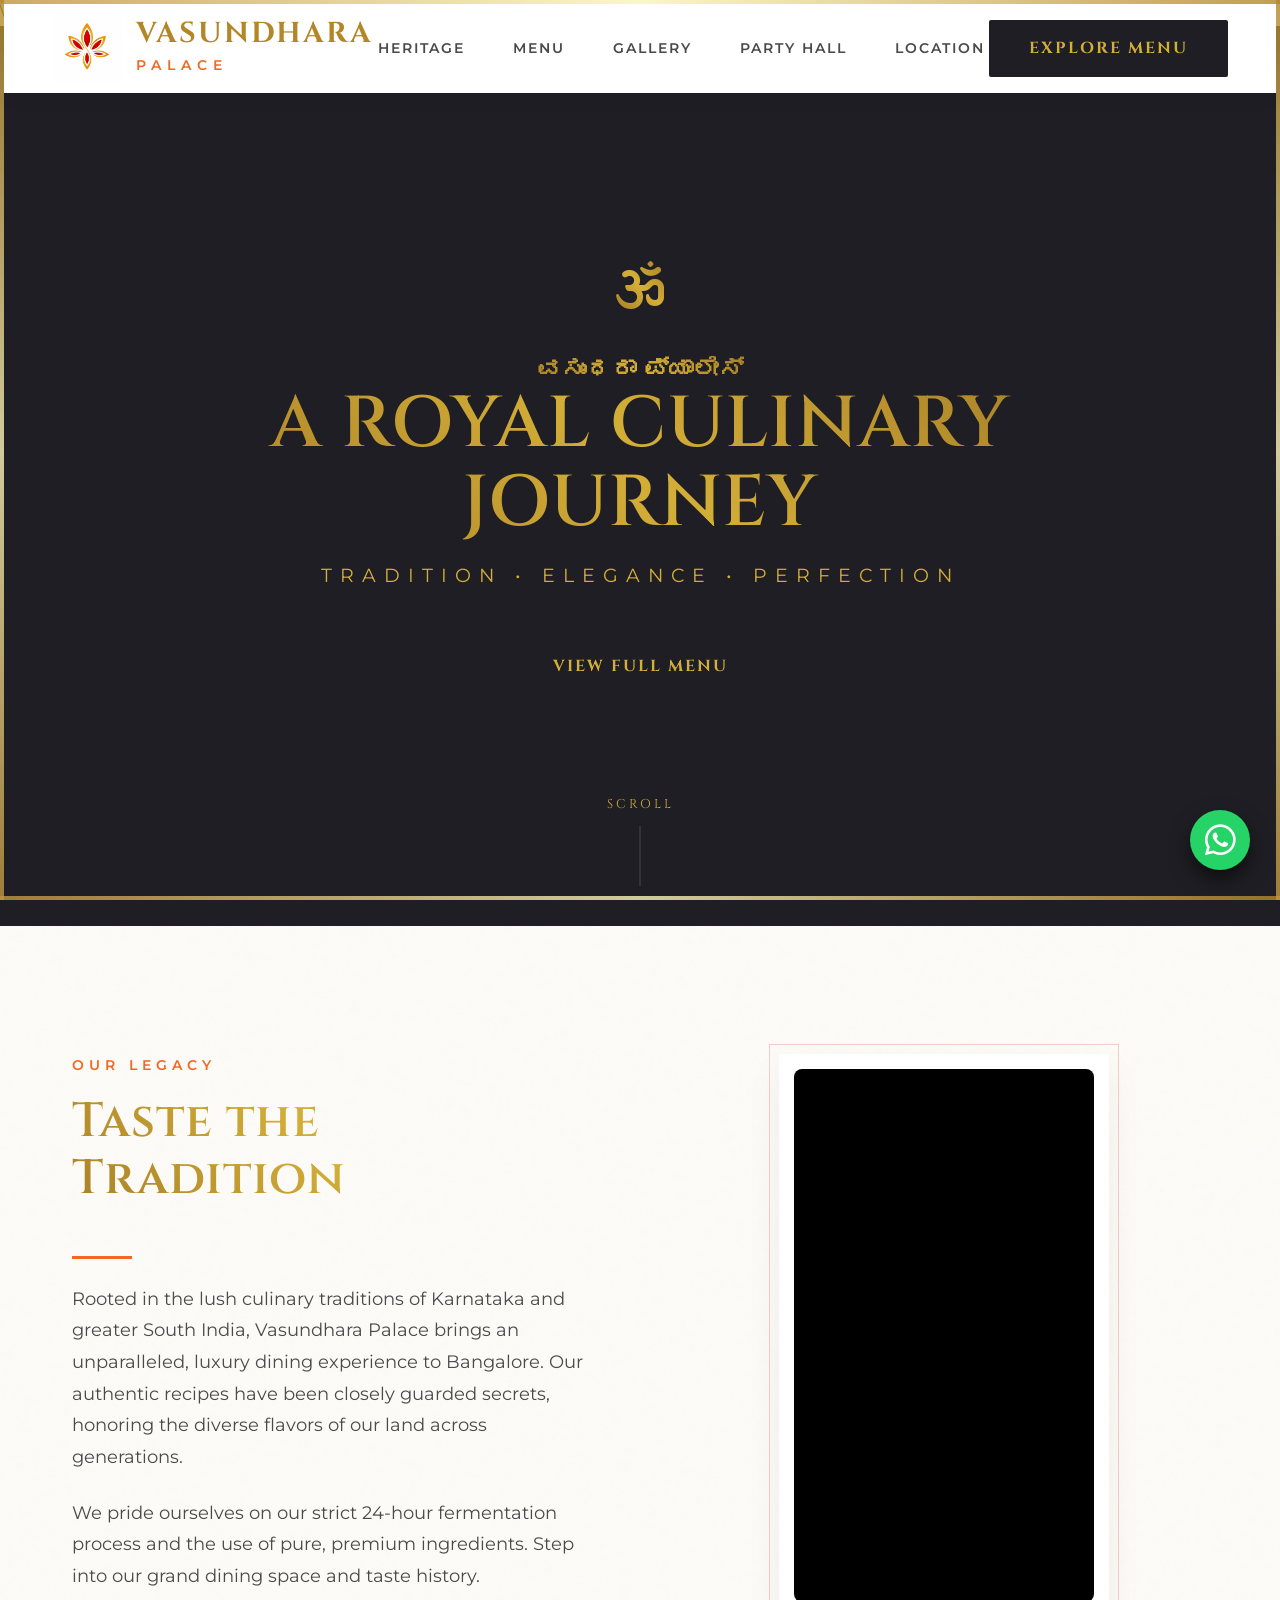
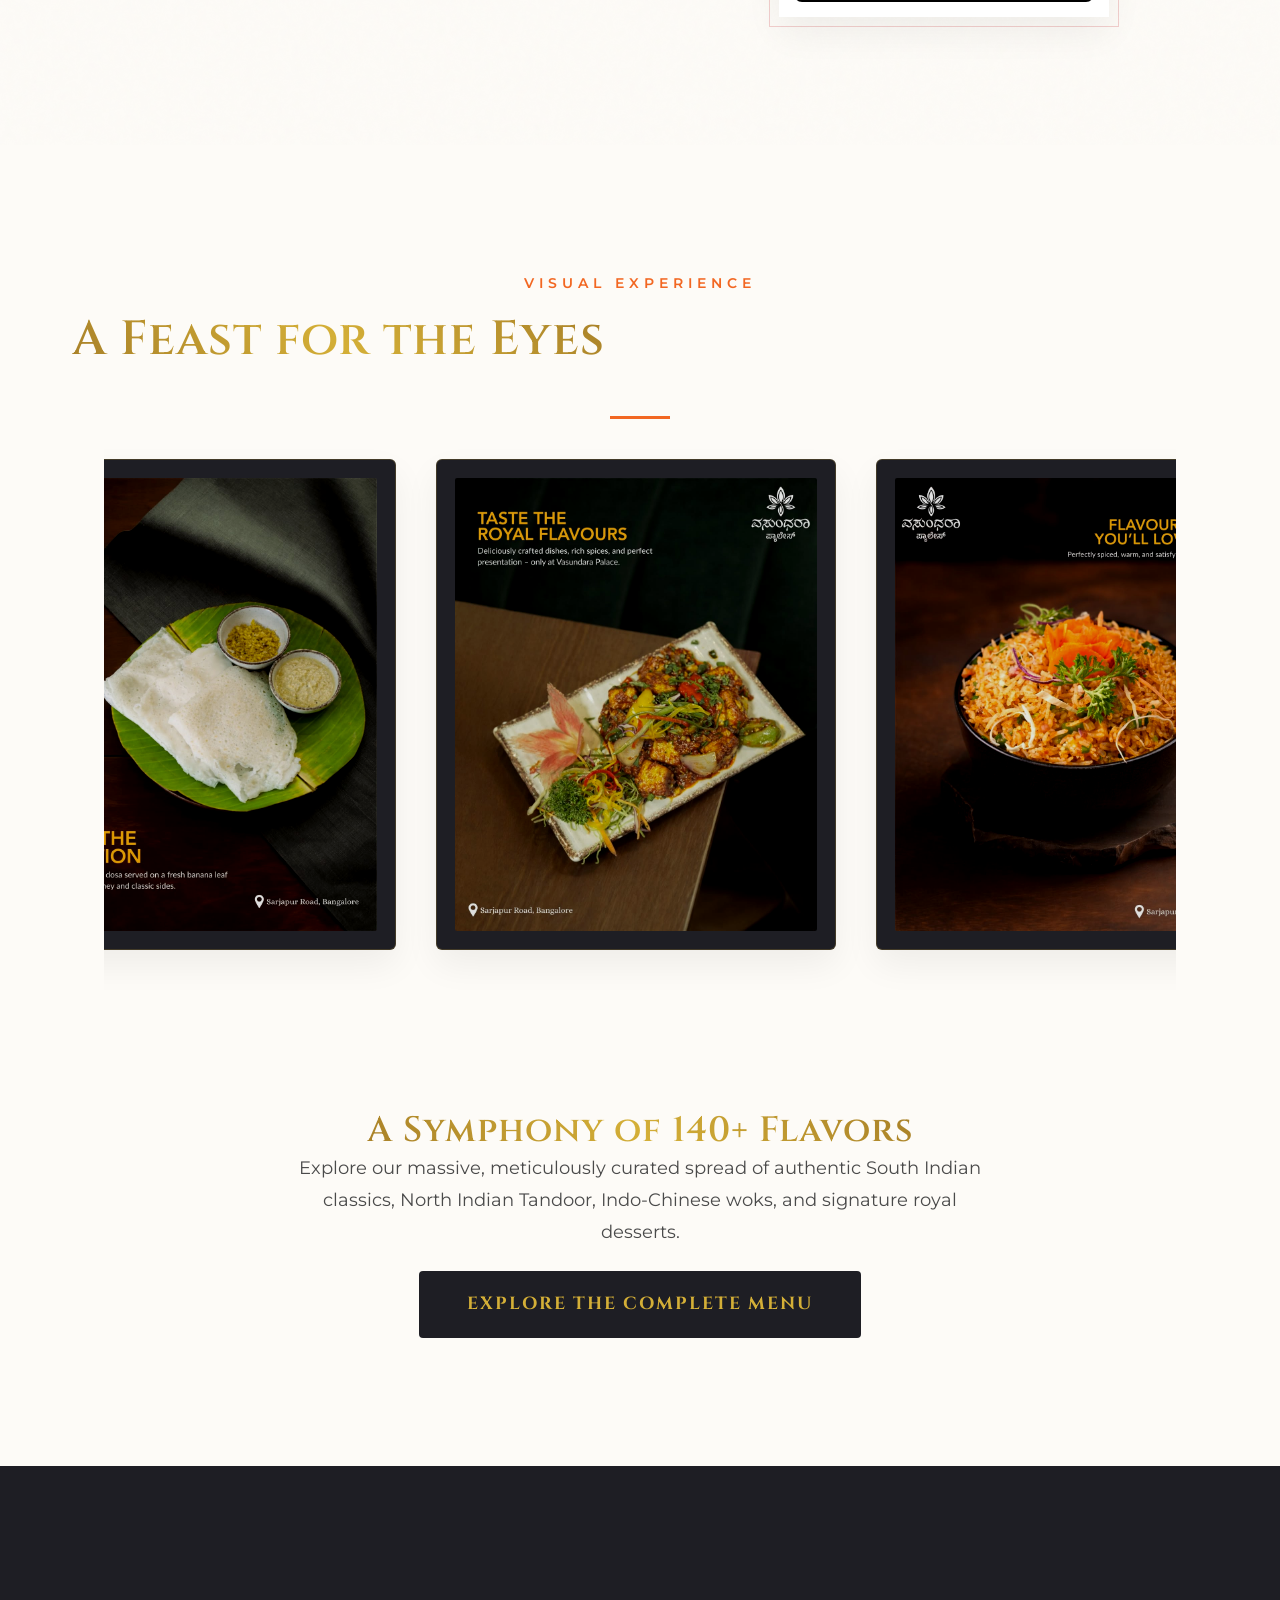
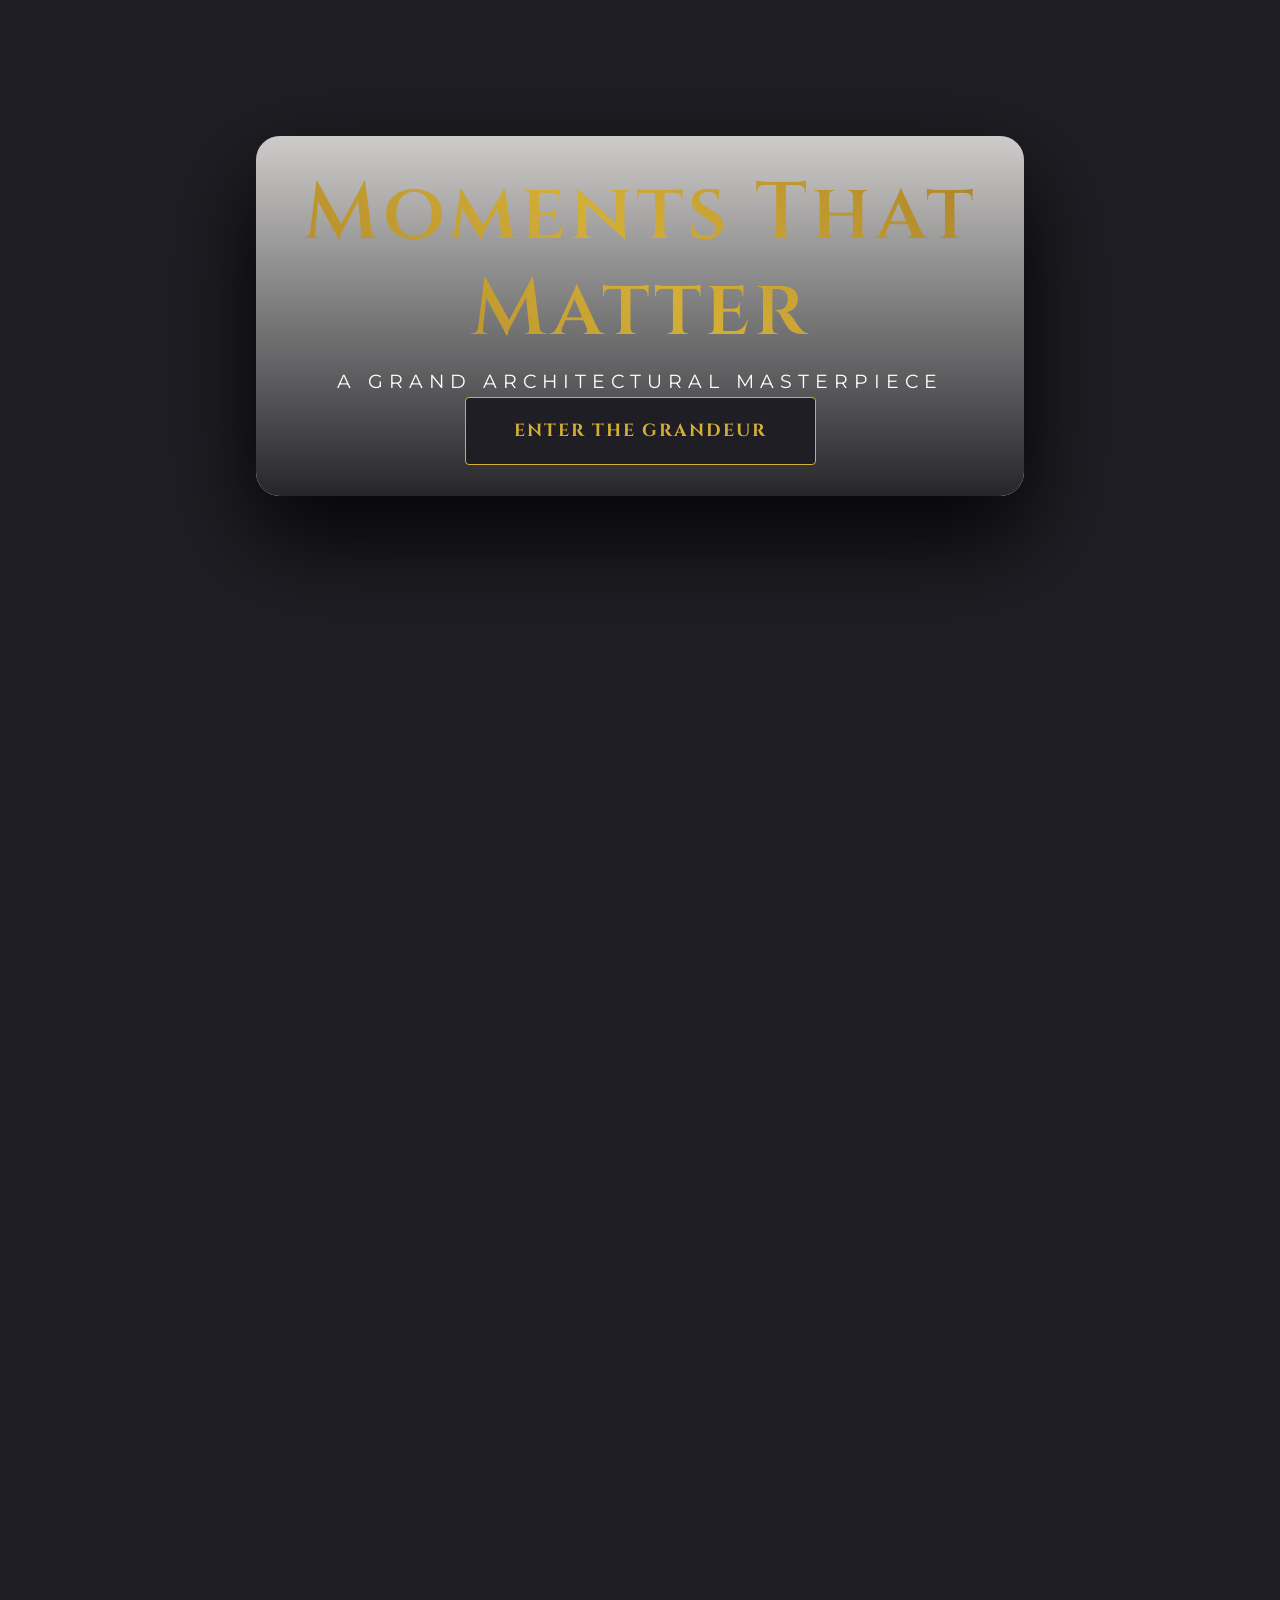
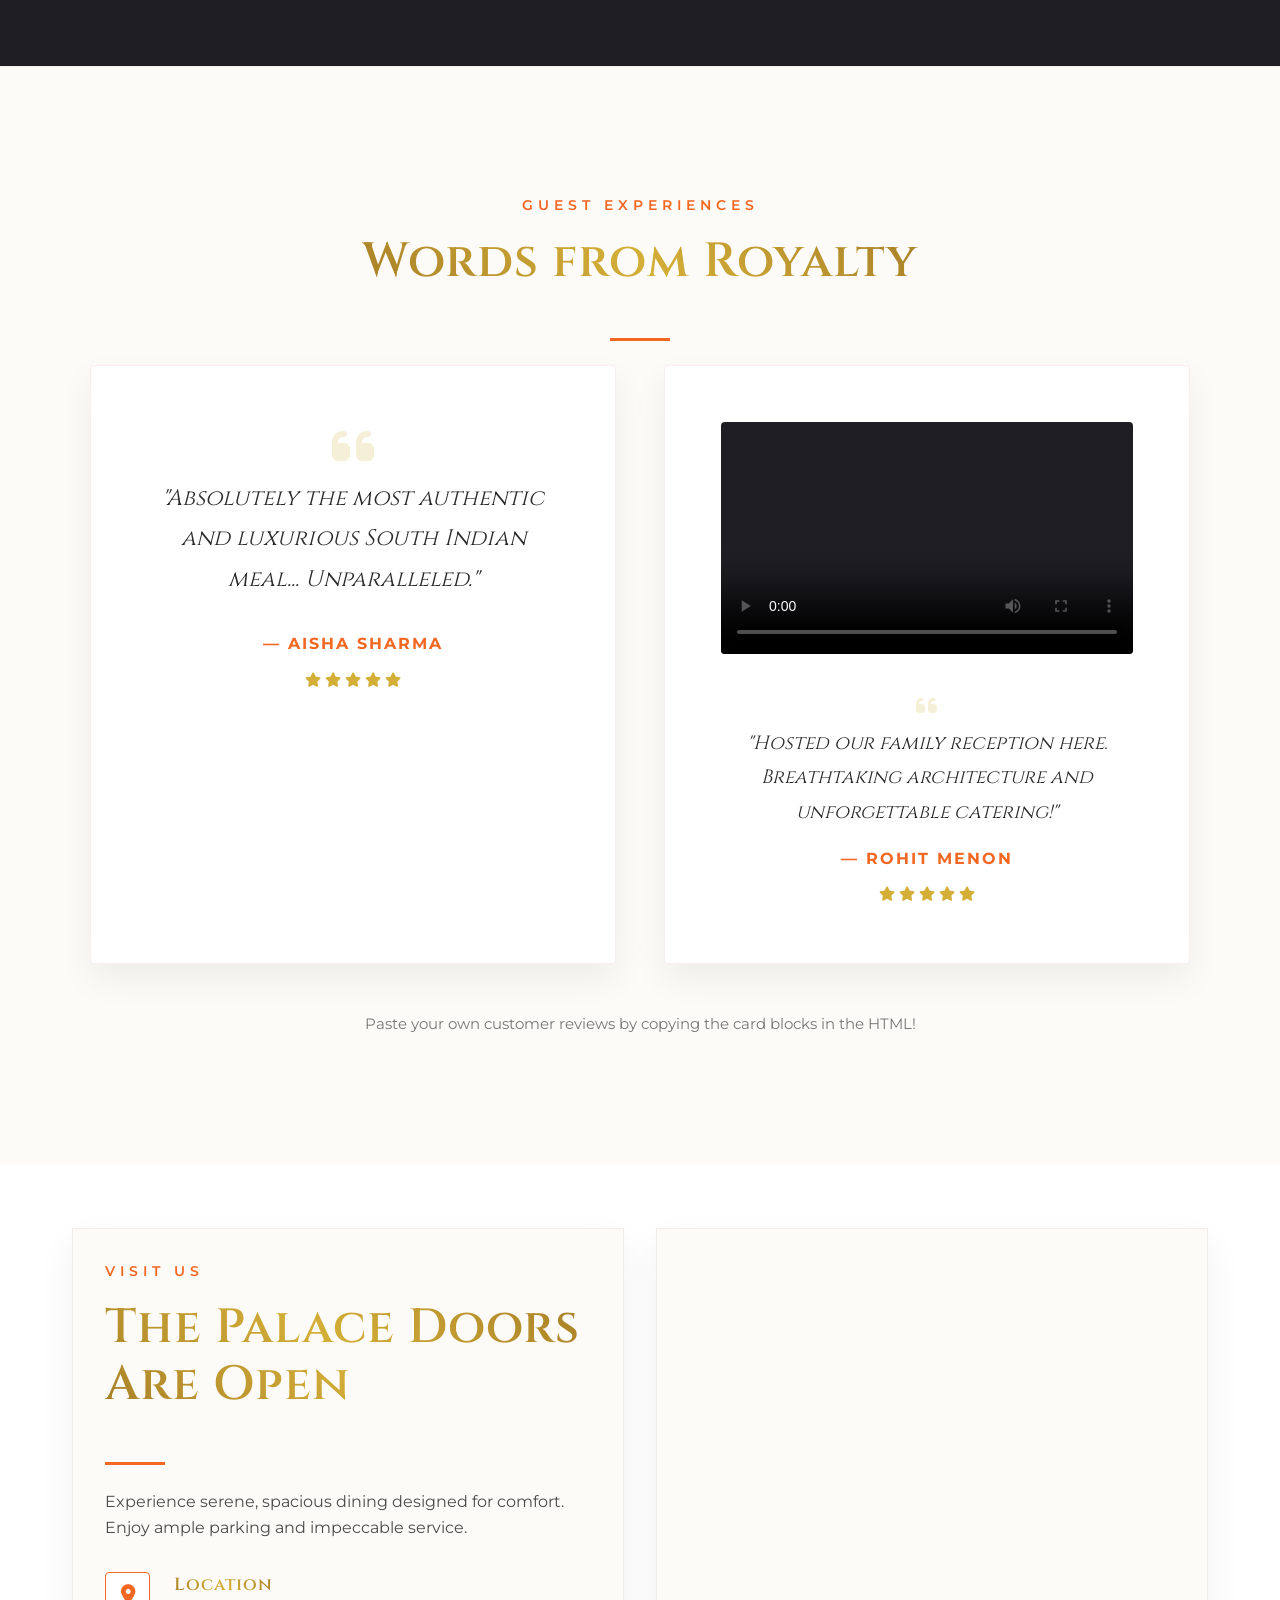
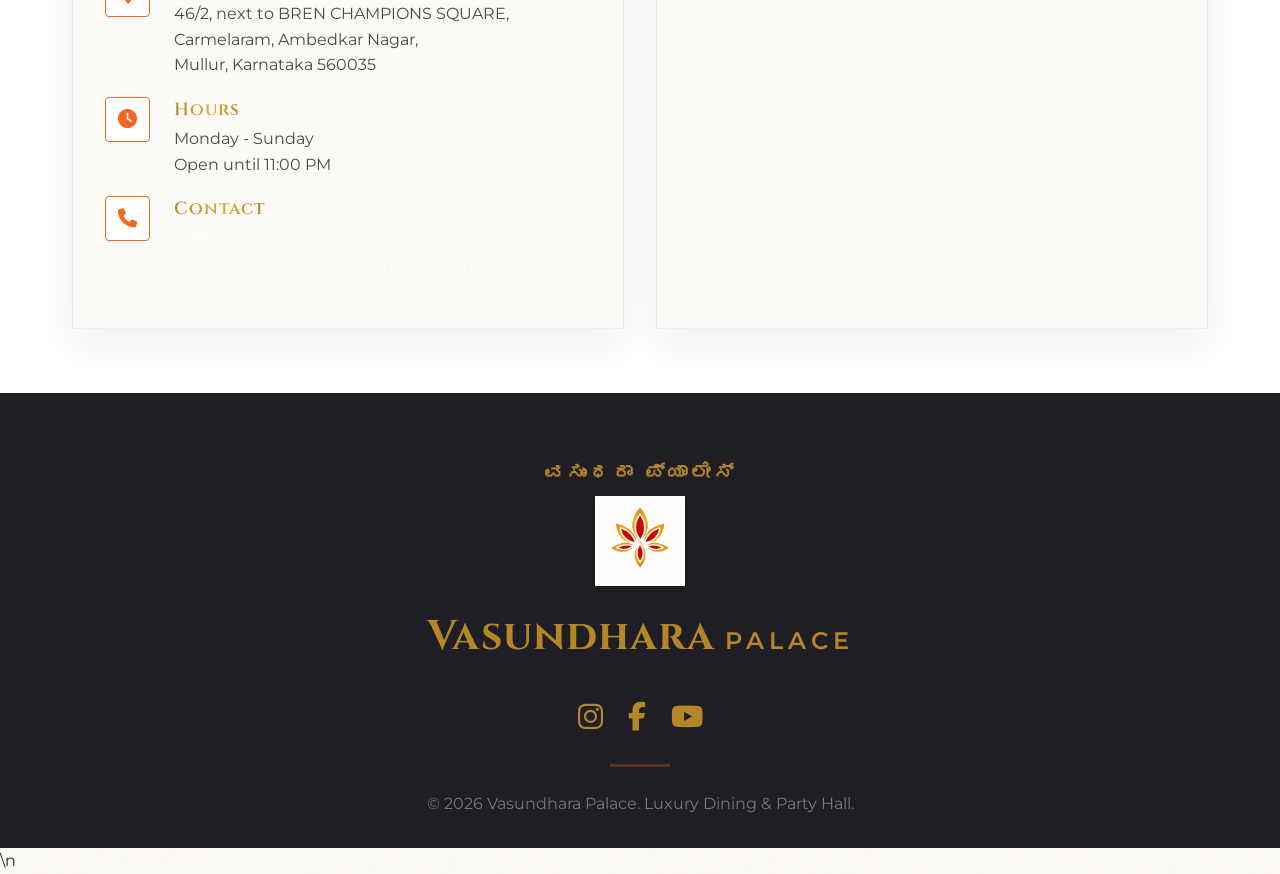
==== commit f1453895: "Add files via upload" ====
--- a/index.html
+++ b/index.html
@@ -8,7 +8,7 @@
     <link rel="preconnect" href="https://fonts.googleapis.com">
     <link rel="preconnect" href="https://fonts.gstatic.com" crossorigin>
     <link href="https://fonts.googleapis.com/css2?family=Cinzel:wght@400;600;700;800&family=Montserrat:wght@300;400;500;600&family=Noto+Sans+Kannada:wght@400;600;700&display=swap" rel="stylesheet">
-    <link rel="icon" type="image/png" href="assets/vasundhara-lotus.png">\n    <link rel="stylesheet" href="styles.css">
+    <link rel="icon" type="image/png" href="assets/vasundhara-lotus.png?v=final_deploy">\n    <link rel="stylesheet" href="styles.css">
     <link rel="stylesheet" href="https://cdnjs.cloudflare.com/ajax/libs/font-awesome/6.4.0/css/all.min.css">
 
     <!-- Premium SEO Meta Tags -->
@@ -21,7 +21,7 @@
     <meta property="og:type" content="restaurant">
     <meta property="og:title" content="Vasundhara Palace | Luxury Dining & Party Hall in Bengaluru">
     <meta property="og:description" content="Step into the grandeur of Vasundhara Palace. A curated cinematic collection of artisanal dishes, regal party halls, and authentic flavors.">
-    <meta property="og:image" content="assets/vasundhara-lotus.png">
+    <meta property="og:image" content="assets/vasundhara-lotus.png?v=final_deploy">
     
     <!-- Local Business Schema (JSON-LD) for Google Maps/Search -->
     <script type="application/ld+json">
@@ -29,7 +29,7 @@
       "@context": "https://schema.org",
       "@type": "Restaurant",
       "name": "Vasundhara Palace",
-      "image": "https://vasundhara-palace.com/assets/vasundhara-lotus.png",
+      "image": "https://vasundhara-palace.com/assets/vasundhara-lotus.png?v=final_deploy",
       "address": {
         "@type": "PostalAddress",
         "streetAddress": "46/2, next to BREN CHAMPIONS SQUARE",
@@ -54,7 +54,7 @@
 <body class="dark-luxury">\n
     <!-- Premium Preloader -->
     <div id="preloader">
-        <img src="assets/vasundhara-lotus.png" alt="Vasundhara Lotus" class="preloader-logo">
+        <img src="assets/vasundhara-lotus.png?v=final_deploy" alt="Vasundhara Lotus" class="preloader-logo">
     </div>
 
     <div class="page-border pb-top"></div>
@@ -65,7 +65,7 @@
         <div class="nav-container">
             <div class="logo brand-logo">
                 <a href="#" style="text-decoration: none; display: flex; align-items: center; gap: 14px;">
-                    <img src="assets/vasundhara-lotus.png" alt="Lotus Icon" style="height: 70px; width: auto; object-fit: contain; mix-blend-mode: multiply;">
+                    <img src="assets/vasundhara-lotus.png?v=final_deploy" alt="Lotus Icon" style="height: 70px; width: auto; object-fit: contain; mix-blend-mode: multiply;">
                     <div style="display: flex; flex-direction: column; align-items: flex-start;">
                         <span style="font-family: var(--font-heading); font-size: 1.8rem; font-weight: 700; color: var(--gold-dark); letter-spacing: 2px; line-height: 1;">VASUNDHARA</span>
                         <span style="font-family: var(--font-body); font-size: 0.9rem; font-weight: 600; letter-spacing: 6px; color: var(--accent-red); margin-top: 5px; text-transform: uppercase;">PALACE</span>
@@ -84,9 +84,9 @@
         </div>
     </nav>
     <header id="hero" class="hero-section">
-        <video id="hero-playlist-video" autoplay muted playsinline class="hero-video-bg parallax-bg" poster="https://images.unsplash.com/photo-1544148103-0773bf10d330?q=80&w=1920">
+        <video id="hero-playlist-video" preload="auto" autoplay muted playsinline class="hero-video-bg parallax-bg" poster="https://images.unsplash.com/photo-1544148103-0773bf10d330?q=80&w=1920">
             <!-- The Javascript playlist will automatically cycle multiple videos here -->
-            <source src="assets/vasundhara-hero.mp4" type="video/mp4">
+            <source src="assets/vasundhara-hero.mp4?v=final_deploy" type="video/mp4">
         </video>
         <div class="hero-overlay"></div>
         <div class="hero-content reveal-up">
@@ -118,7 +118,7 @@
                     <div class="ornate-frame">
                         <div class="frame-inner video-frame">
                             <!-- Legacy Video Container -->
-                            <video autoplay muted loop playsinline style="width: 100%; height: 100%; object-fit: cover;">
+                            <video preload="auto" autoplay muted loop playsinline style="width: 100%; height: 100%; object-fit: cover;">
                                 <source src="assets/legacy-video.mp4" type="video/mp4">
                                 <img src="https://images.unsplash.com/photo-1589301773812-167825b4ec2b?q=80&w=800" alt="Authentic South Indian Spices" loading="lazy">
                             </video>
@@ -142,7 +142,7 @@
                 
                 <div class="museum-frame">
                     <div class="image-wrapper">
-                        <img src="assets/vasundhara-pic1.jpg" alt="Vasundhara Signature Dish" loading="lazy" onerror="this.src='https://images.unsplash.com/photo-1628170669288-2fc8c6eb5fd8?q=80&w=800'">
+                        <img src="assets/vasundhara-pic1.jpg?v=final_deploy" alt="Vasundhara Signature Dish" loading="lazy" onerror="this.src='https://images.unsplash.com/photo-1628170669288-2fc8c6eb5fd8?q=80&w=800'">
                         <div class="caption-overlay">
                             <h4 class="caption-title">Signature Ghee Roast</h4>
                             <p class="caption-desc">Hand-ground lentil batter layered with pure, aromatic farm ghee.</p>
@@ -152,7 +152,7 @@
                 
                 <div class="museum-frame">
                     <div class="image-wrapper">
-                        <img src="assets/vasundhara-pic2.jpg" alt="Culinary Art" loading="lazy" onerror="this.src='https://images.unsplash.com/photo-1589301773812-167825b4ec2b?q=80&w=800'">
+                        <img src="assets/vasundhara-pic2.jpg?v=final_deploy" alt="Culinary Art" loading="lazy" onerror="this.src='https://images.unsplash.com/photo-1589301773812-167825b4ec2b?q=80&w=800'">
                         <div class="caption-overlay">
                             <h4 class="caption-title">Culinary Perfection</h4>
                             <p class="caption-desc">Spices sourced directly from the finest heritage estates in Karnataka.</p>
@@ -162,7 +162,7 @@
                 
                 <div class="museum-frame">
                     <div class="image-wrapper">
-                        <img src="assets/vasundhara-pic3.jpg" alt="Authentic Thali" loading="lazy" onerror="this.src='https://images.unsplash.com/photo-1606491956689-2fe8100ebea4?q=80&w=800'">
+                        <img src="assets/vasundhara-pic3.jpg?v=final_deploy" alt="Authentic Thali" loading="lazy" onerror="this.src='https://images.unsplash.com/photo-1606491956689-2fe8100ebea4?q=80&w=800'">
                         <div class="caption-overlay">
                             <h4 class="caption-title">The Royal Thali</h4>
                             <p class="caption-desc">An orchestrated symphony of twelve distinct, regional flavors.</p>
@@ -172,7 +172,7 @@
                 
                 <div class="museum-frame">
                     <div class="image-wrapper">
-                        <img src="assets/vasundhara-pic4.jpg" alt="Aromatic Filter Coffee" loading="lazy" onerror="this.src='https://images.unsplash.com/photo-1631515243349-e0cb75fb8d3a?q=80&w=800'">
+                        <img src="assets/vasundhara-pic4.jpg?v=final_deploy" alt="Aromatic Filter Coffee" loading="lazy" onerror="this.src='https://images.unsplash.com/photo-1631515243349-e0cb75fb8d3a?q=80&w=800'">
                         <div class="caption-overlay">
                             <h4 class="caption-title">Filter Degree Coffee</h4>
                             <p class="caption-desc">Freshly roasted chicory blend served traditionally in a brass davara.</p>
@@ -182,7 +182,7 @@
                 
                 <div class="museum-frame">
                     <div class="image-wrapper">
-                        <img src="assets/vasundhara-pic5.jpg" alt="Chef Special" loading="lazy" onerror="this.src='https://images.unsplash.com/photo-1544148103-0773bf10d330?q=80&w=800'">
+                        <img src="assets/vasundhara-pic5.jpg?v=final_deploy" alt="Chef Special" loading="lazy" onerror="this.src='https://images.unsplash.com/photo-1544148103-0773bf10d330?q=80&w=800'">
                         <div class="caption-overlay">
                             <h4 class="caption-title">Chef's Mastery</h4>
                             <p class="caption-desc">Generations of culinary secrets packed into every single bite.</p>
@@ -192,7 +192,7 @@
                 
                 <div class="museum-frame">
                     <div class="image-wrapper">
-                        <img src="assets/vasundhara-pic6.jpg" alt="Palace Ambience" loading="lazy" onerror="this.src='https://images.unsplash.com/photo-1517248135467-4c7edcad34c4?q=80&w=800'">
+                        <img src="assets/vasundhara-pic6.jpg?v=final_deploy" alt="Palace Ambience" loading="lazy" onerror="this.src='https://images.unsplash.com/photo-1517248135467-4c7edcad34c4?q=80&w=800'">
                         <div class="caption-overlay">
                             <h4 class="caption-title">Palace Ambience</h4>
                             <p class="caption-desc">Soaring ceilings, golden hues, and serene hospitality.</p>
@@ -202,7 +202,7 @@
                 
                 <div class="museum-frame">
                     <div class="image-wrapper">
-                        <img src="assets/vasundhara-pic7.jpg" alt="Traditional Spices" loading="lazy" onerror="this.src='https://images.unsplash.com/photo-1596797038530-2c107229654b?q=80&w=800'">
+                        <img src="assets/vasundhara-pic7.jpg?v=final_deploy" alt="Traditional Spices" loading="lazy" onerror="this.src='https://images.unsplash.com/photo-1596797038530-2c107229654b?q=80&w=800'">
                         <div class="caption-overlay">
                             <h4 class="caption-title">Heritage Spices</h4>
                             <p class="caption-desc">A carefully guarded blend of 18 distinct traditional herbs.</p>
@@ -212,7 +212,7 @@
                 
                 <div class="museum-frame">
                     <div class="image-wrapper">
-                        <img src="assets/vasundhara-pic8.jpg" alt="The Party Hall" loading="lazy" onerror="this.src='https://images.unsplash.com/photo-1610196773507-6869485b03fb?q=80&w=800'">
+                        <img src="assets/vasundhara-pic8.jpg?v=final_deploy" alt="The Party Hall" loading="lazy" onerror="this.src='https://images.unsplash.com/photo-1610196773507-6869485b03fb?q=80&w=800'">
                         <div class="caption-overlay">
                             <h4 class="caption-title">The Grand Hall</h4>
                             <p class="caption-desc">Ideal for hosting magnificent, unforgettable luxury receptions.</p>
@@ -222,7 +222,7 @@
                 
                 <div class="museum-frame">
                     <div class="image-wrapper">
-                        <img src="assets/vasundhara-pic9.jpg" alt="Sweet Endings" loading="lazy" onerror="this.src='https://images.unsplash.com/photo-1546833999-b9f581a1996d?q=80&w=800'">
+                        <img src="assets/vasundhara-pic9.jpg?v=final_deploy" alt="Sweet Endings" loading="lazy" onerror="this.src='https://images.unsplash.com/photo-1546833999-b9f581a1996d?q=80&w=800'">
                         <div class="caption-overlay">
                             <h4 class="caption-title">Sweet Endings</h4>
                             <p class="caption-desc">Our signature artisanal desserts infused with saffron and cardamom.</p>
@@ -247,7 +247,7 @@
             <div class="expansion-window" id="expansionWindow">
                 <div class="expansion-bg">
                     <!-- HTML5 Video Trailer Injection -->
-                    <video autoplay loop muted playsinline style="width: 100%; height: 100%; object-fit: cover; opacity: 0.8;">
+                    <video preload="auto" autoplay loop muted playsinline style="width: 100%; height: 100%; object-fit: cover; opacity: 0.8;">
                         <source src="assets/party-trailer.mp4" type="video/mp4">
                     </video>
                 </div>
@@ -280,9 +280,9 @@
                 <!-- Testimonial 2 (Video Type) -->
                 <div class="testimonial-card">
                     <div class="testimonial-video-wrapper">
-                        <!-- Put your customer video file here (e.g. assets/vasundhara-testimonial.mp4) -->
-                        <video controls poster="https://images.unsplash.com/photo-1544148103-0773bf10d330?q=80&w=800">
-                            <source src="assets/vasundhara-testimonial.mp4" type="video/mp4">
+                        <!-- Put your customer video file here (e.g. assets/vasundhara-testimonial.mp4?v=final_deploy) -->
+                        <video preload="auto" controls poster="https://images.unsplash.com/photo-1544148103-0773bf10d330?q=80&w=800">
+                            <source src="assets/vasundhara-testimonial.mp4?v=final_deploy" type="video/mp4">
                         </video>
                     </div>
                     <i class="fas fa-quote-left quote-icon" style="font-size: 1.5rem; margin-bottom: 0.5rem; margin-top: 1rem;"></i>
@@ -341,7 +341,7 @@
             <div class="footer-logo mb-4" style="display: flex; flex-direction: column; align-items: center; gap: 4px;">
                 <div class="logo-kannada" style="font-size: 1.2rem; letter-spacing: 4px; color: var(--gold-dark); font-weight: 600;">ವಸುಂಧರಾ ಪ್ಯಾಲೇಸ್</div>
                 <div class="logo-icon-wrapper" style="margin: 5px 0;">
-                    <img src="assets/vasundhara-lotus.png" alt="Lotus Icon" style="height: 90px; width: auto; object-fit: contain; filter: drop-shadow(0 2px 4px rgba(0,0,0,0.2));">
+                    <img src="assets/vasundhara-lotus.png?v=final_deploy" alt="Lotus Icon" style="height: 90px; width: auto; object-fit: contain; filter: drop-shadow(0 2px 4px rgba(0,0,0,0.2));">
                 </div>
                 <div class="logo-text" style="display: flex; align-items: baseline; gap: 10px;">
                     <span style="font-family: var(--font-heading); font-size: 2.6rem; font-weight: 700; color: var(--gold-dark); letter-spacing: 1px;">Vasundhara</span>
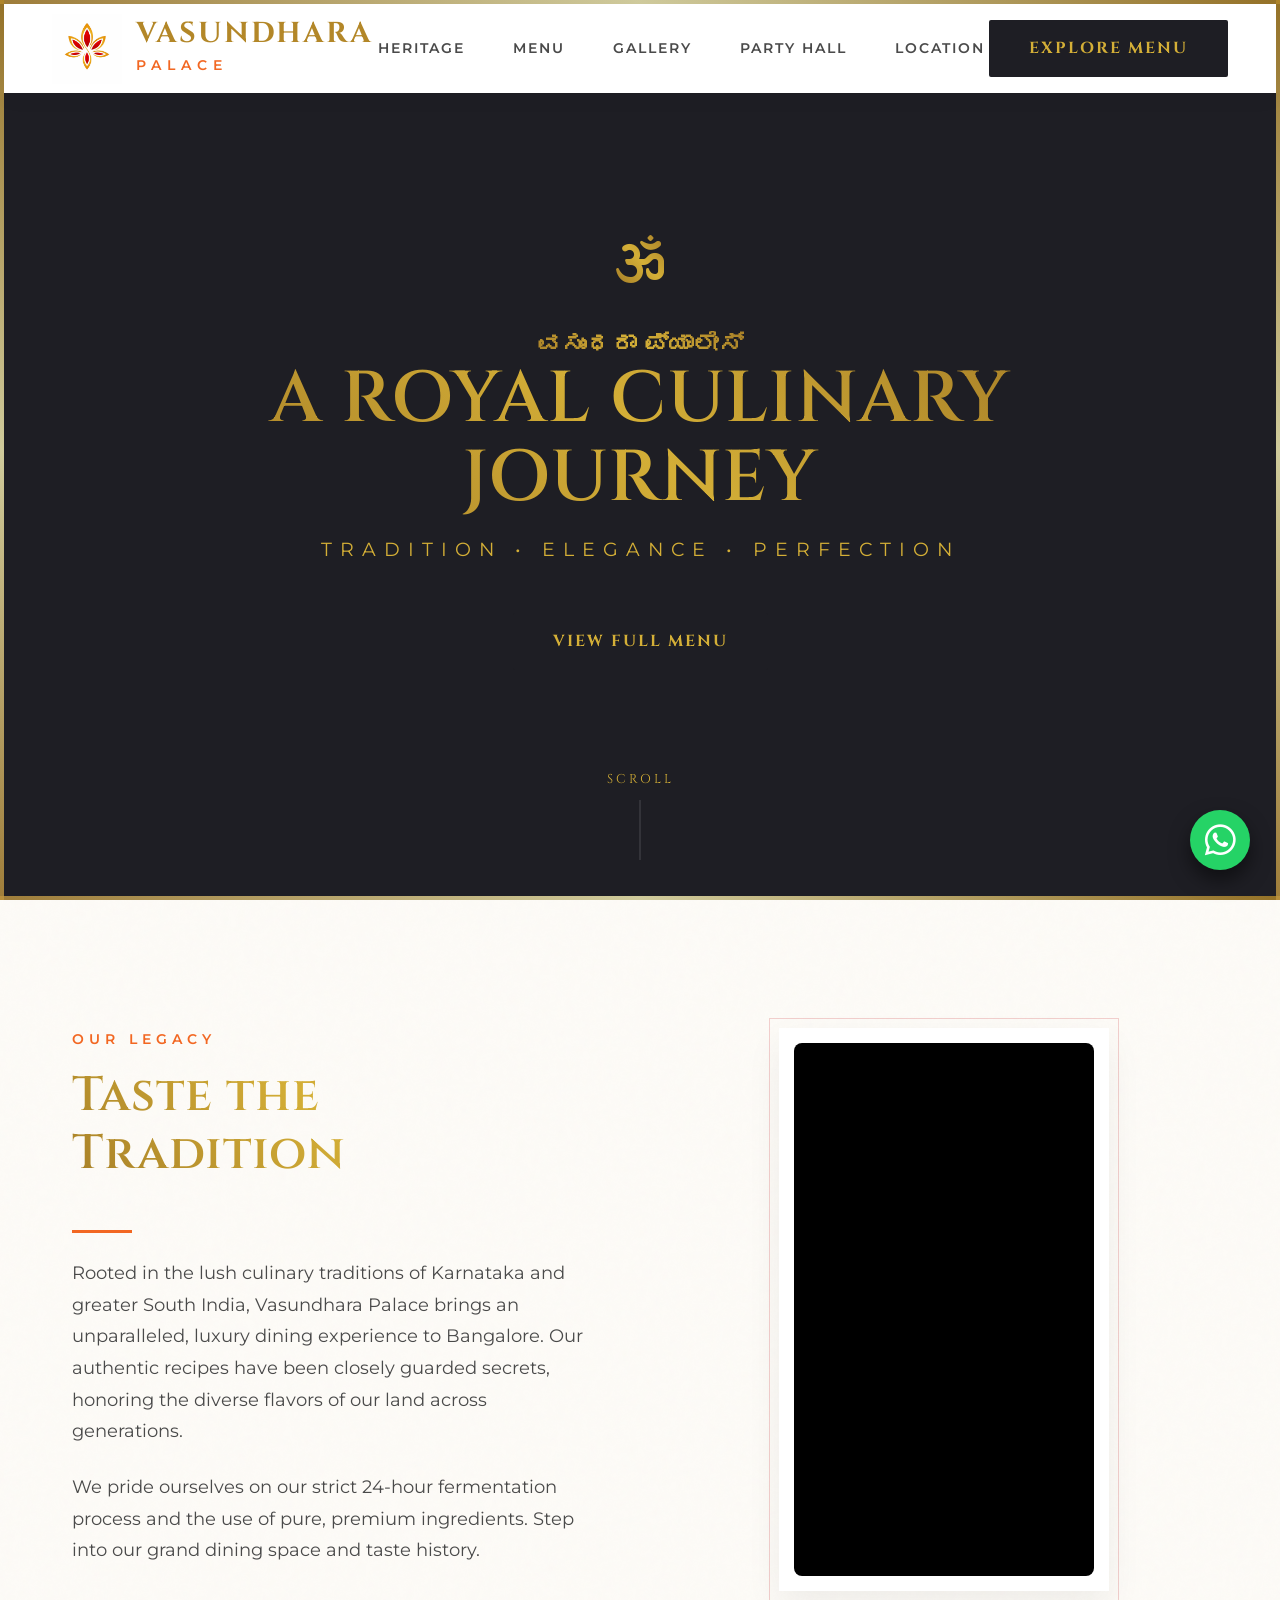
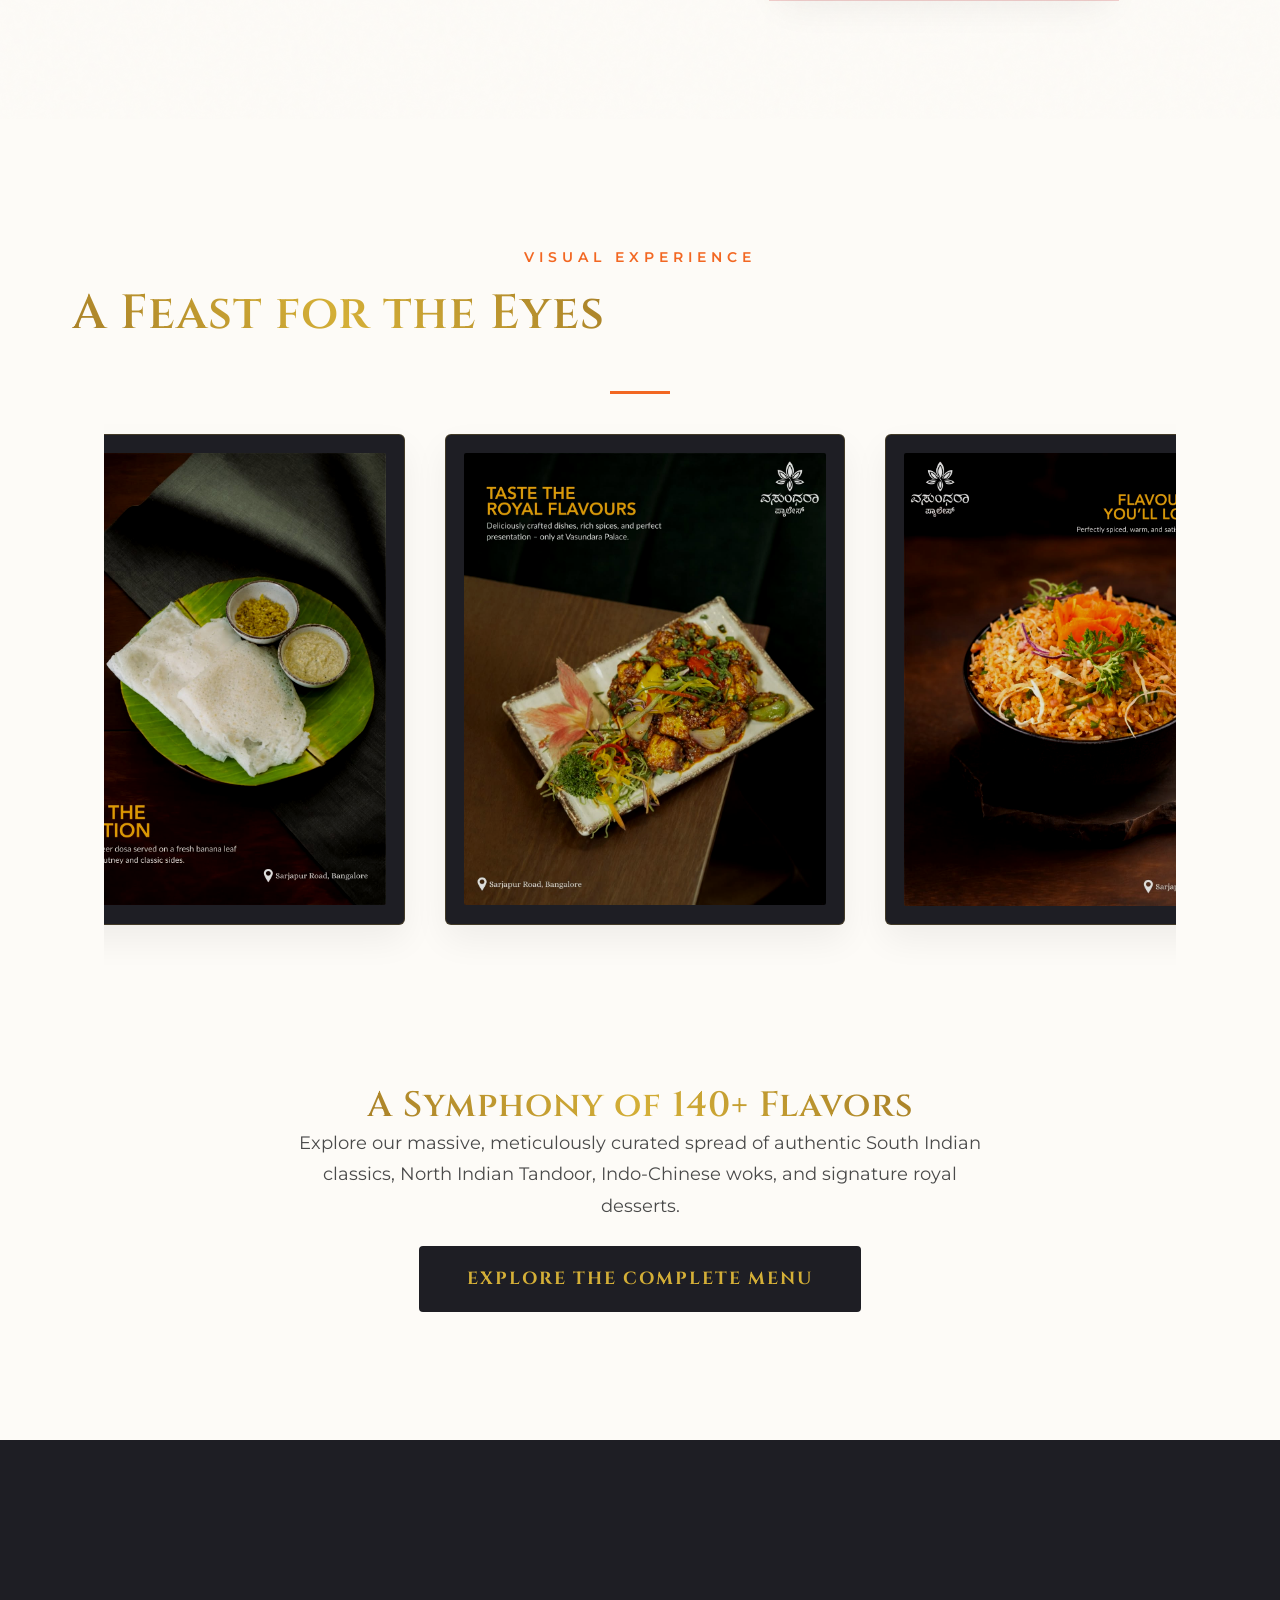
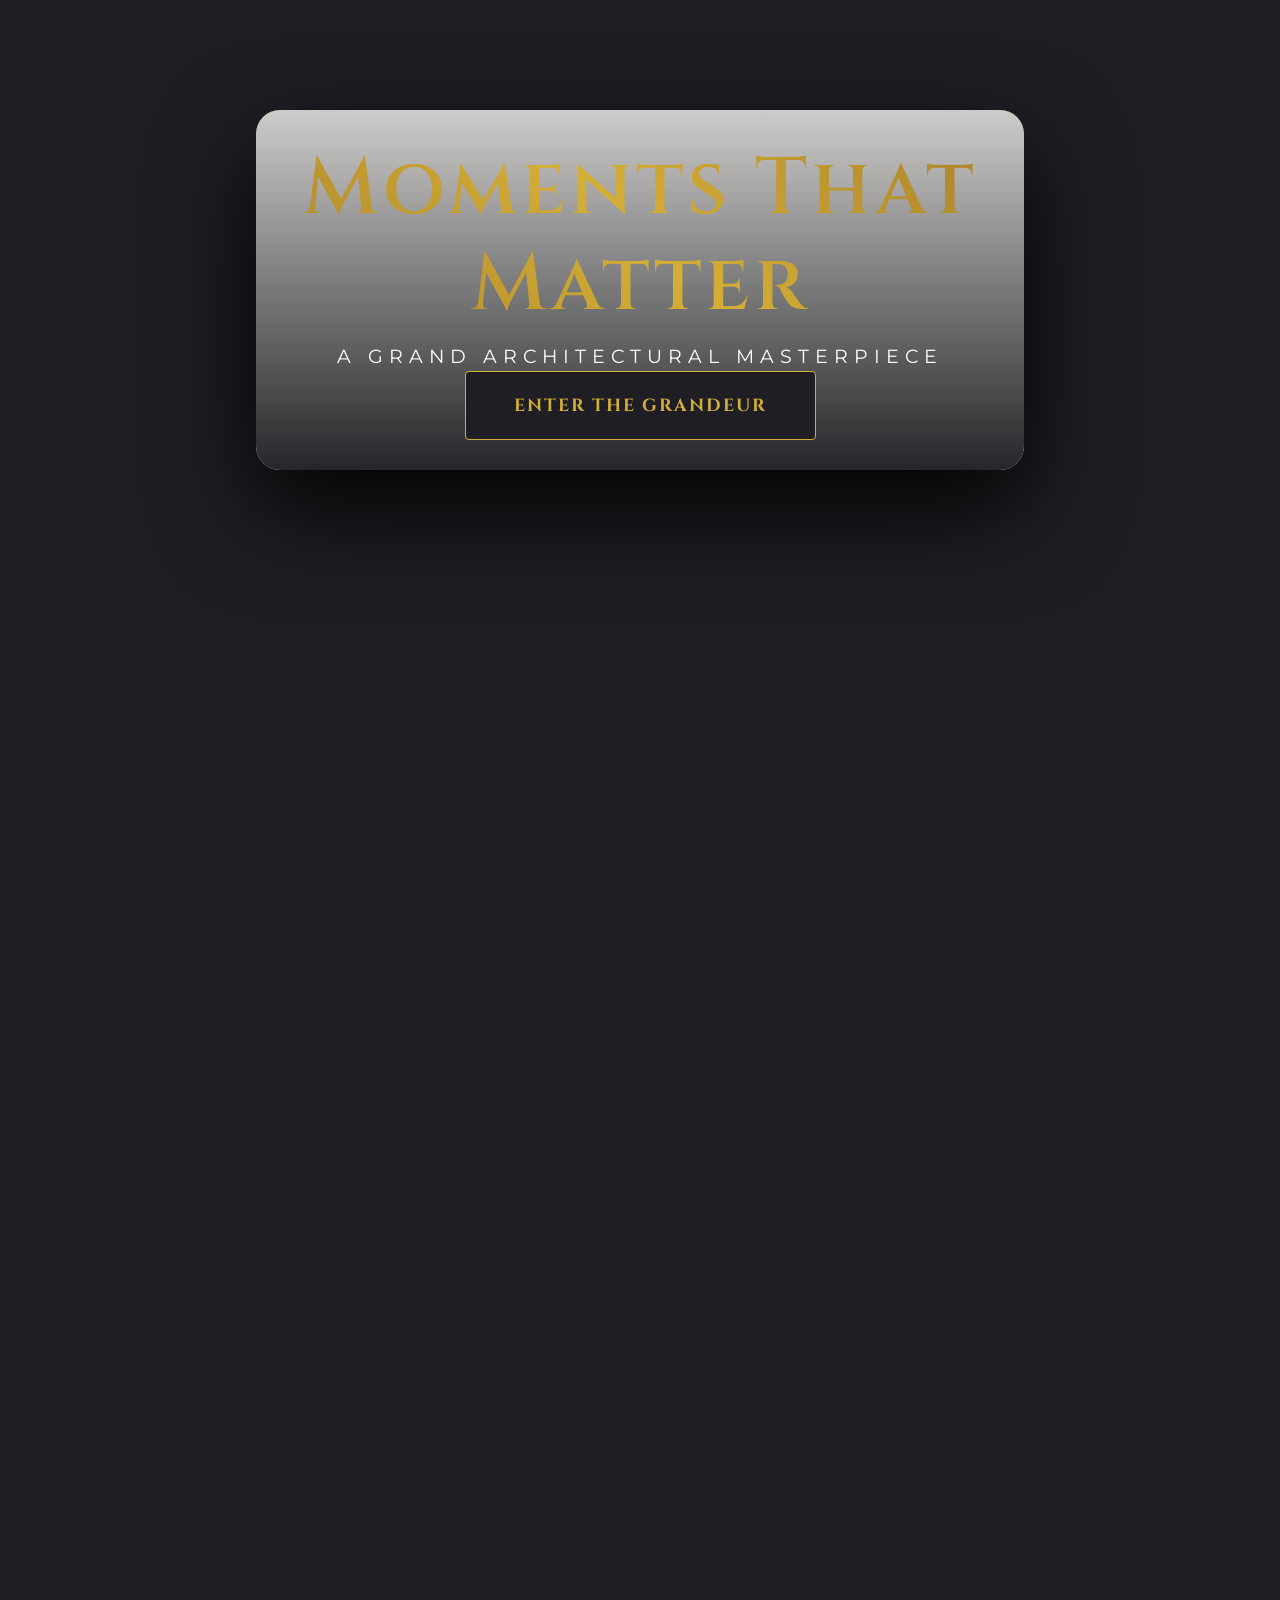
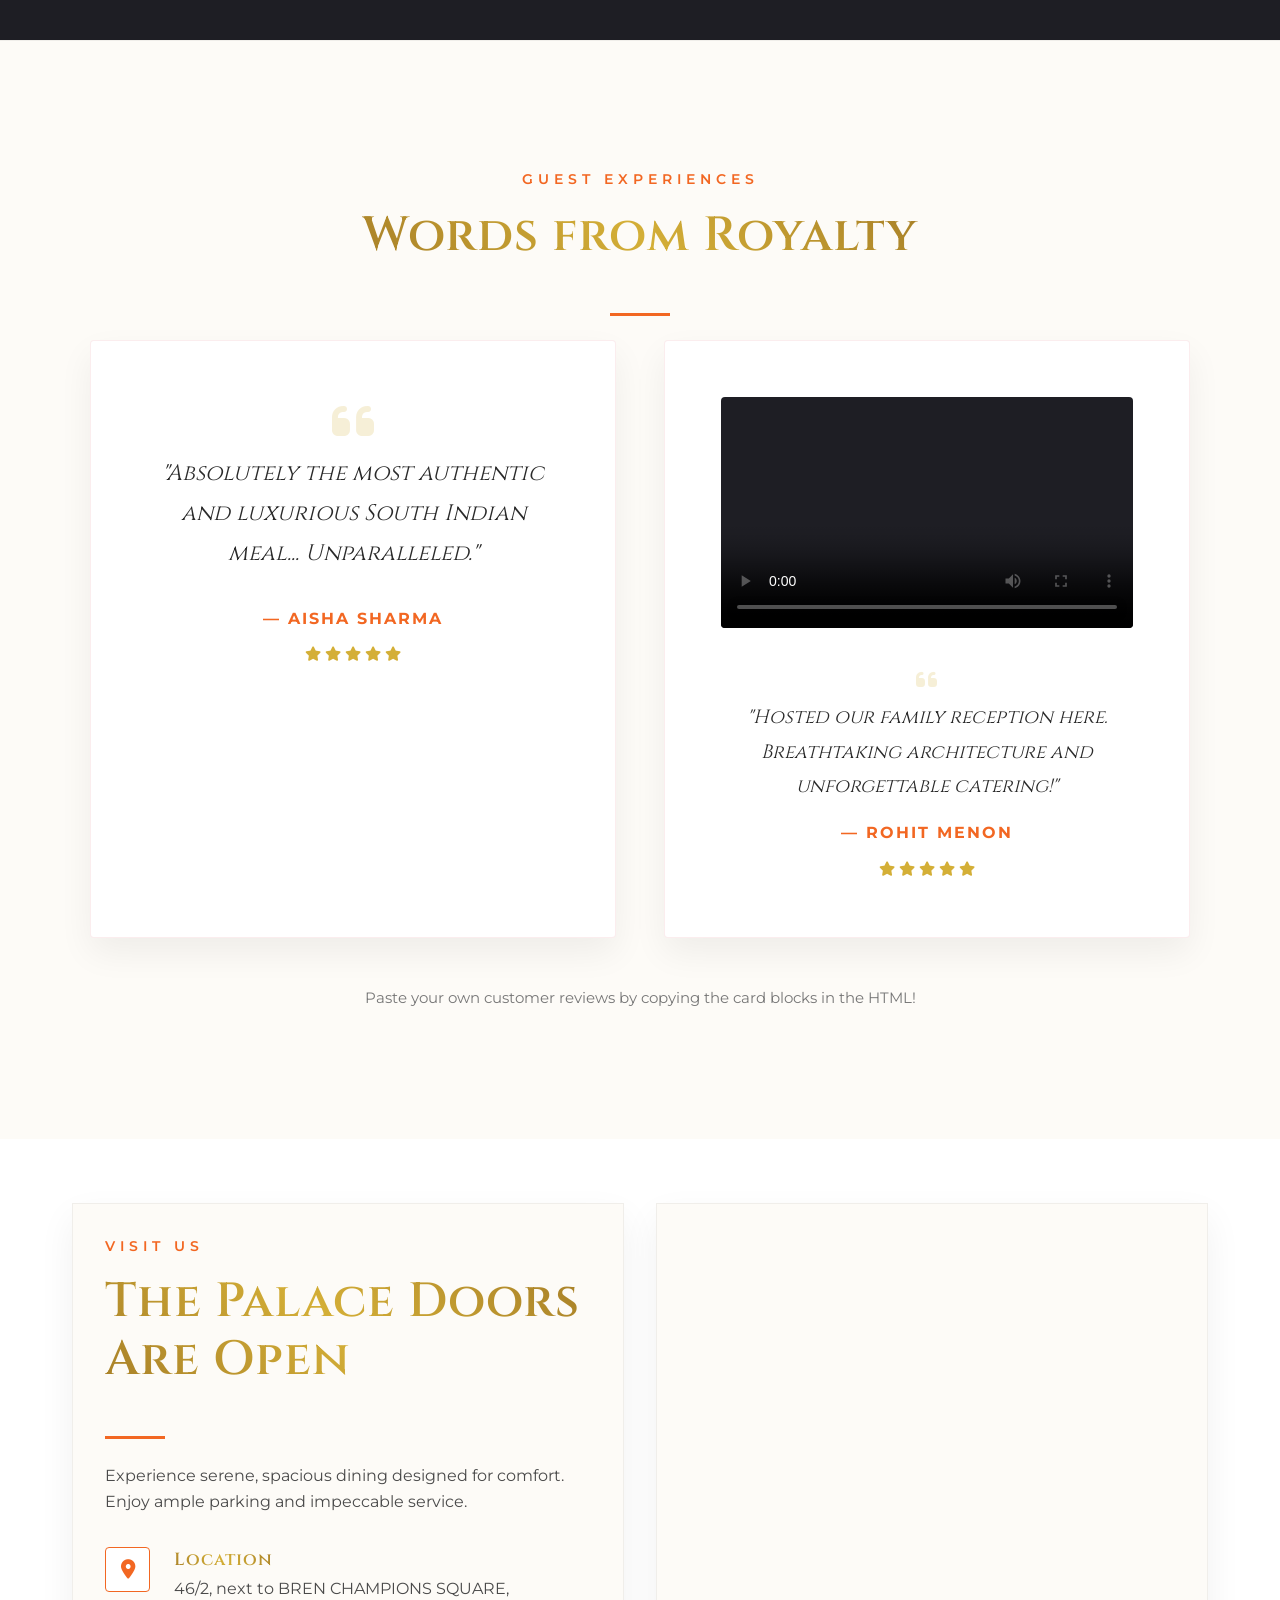
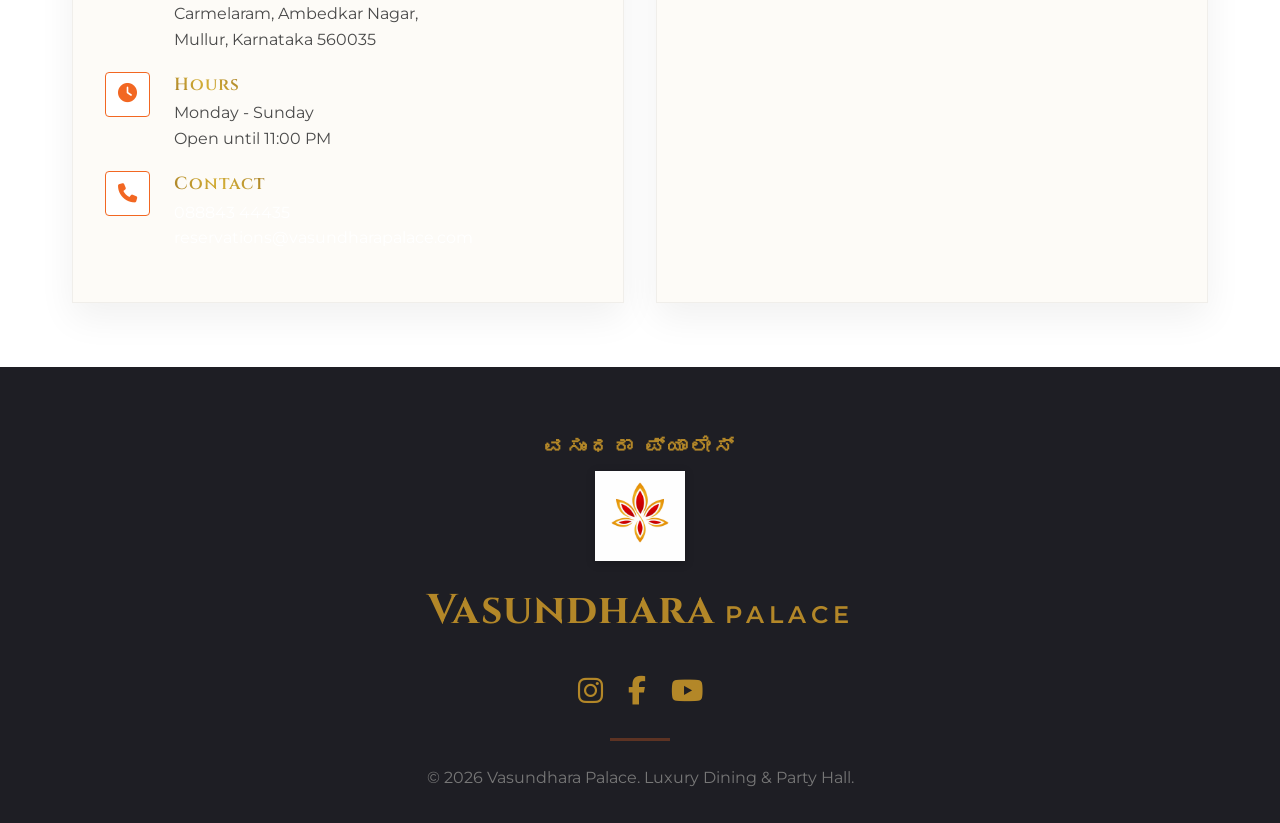
==== commit 356ae673: "feat: implement dynamic menu management system, update layout, and add handover guide - Add python s" ====
--- a/index.html
+++ b/index.html
@@ -4,11 +4,11 @@
     <meta charset="UTF-8">
     <meta name="viewport" content="width=device-width, initial-scale=1.0">
     <title>Vasundhara Palace | Premium South Indian Dining</title>
-    <meta name="description" content="Experience luxury dining and authentic South Indian heritage at Vasundhara Palace, Carmelaram, Bangalore.">
     <link rel="preconnect" href="https://fonts.googleapis.com">
     <link rel="preconnect" href="https://fonts.gstatic.com" crossorigin>
     <link href="https://fonts.googleapis.com/css2?family=Cinzel:wght@400;600;700;800&family=Montserrat:wght@300;400;500;600&family=Noto+Sans+Kannada:wght@400;600;700&display=swap" rel="stylesheet">
-    <link rel="icon" type="image/png" href="assets/vasundhara-lotus.png?v=final_deploy">\n    <link rel="stylesheet" href="styles.css">
+    <link rel="icon" type="image/png" href="assets/vasundhara-lotus.png?v=final_deploy">
+    <link rel="stylesheet" href="styles.css">
     <link rel="stylesheet" href="https://cdnjs.cloudflare.com/ajax/libs/font-awesome/6.4.0/css/all.min.css">
 
     <!-- Premium SEO Meta Tags -->
@@ -51,7 +51,7 @@
     </script>
 </head>
 
-<body class="dark-luxury">\n
+<body class="dark-luxury">
     <!-- Premium Preloader -->
     <div id="preloader">
         <img src="assets/vasundhara-lotus.png?v=final_deploy" alt="Vasundhara Lotus" class="preloader-logo">
@@ -364,6 +364,6 @@
     <a href="https://wa.me/9108884344435" class="whatsapp-float" target="_blank" rel="noopener noreferrer">
         <i class="fab fa-whatsapp"></i>
     </a>
-\n    <script src="script.js"></script>
+    <script src="script.js"></script>
 </body>
 </html>
--- a/styles.css
+++ b/styles.css
@@ -941,13 +941,20 @@
     display: flex;
     align-items: baseline;
     margin-bottom: 0.8rem; /* Extremely compact vertical list flow */
-    transition: var(--transition-smooth);
+    padding: 6px 12px;
+    border-radius: 8px;
+    transition: transform 0.3s cubic-bezier(0.25, 0.46, 0.45, 0.94), background 0.3s;
+}
+
+.menu-list li:hover {
+    transform: translateX(8px);
+    background: rgba(212, 175, 55, 0.05);
 }
 
 .menu-item-name {
-    font-weight: 600;
+    font-weight: 700;
     font-size: 1.15rem;
-    color: var(--text-primary);
+    color: #F5F2EB; /* Elegant light beige/ivory for contrast on dark marble */
     letter-spacing: 1px;
     transition: color 0.3s;
 }
@@ -968,7 +975,7 @@
 
 .menu-dots {
     flex-grow: 1;
-    border-bottom: 1px dotted rgba(0,0,0,0.2);
+    border-bottom: 2px dotted rgba(212, 175, 55, 0.4); /* Gold dots instead of grey */
     margin: 0 15px;
     position: relative;
     top: -5px;
@@ -976,9 +983,11 @@
 
 .menu-item-price {
     font-family: var(--font-body);
-    font-weight: 700;
+    font-weight: 800;
     color: var(--accent-red);
-    font-size: 1.2rem;
+    font-size: 1.25rem;
+    min-width: 65px; /* Strict alignment boundary */
+    text-align: right;
 }
 
 /* Cinematic Expansion Teaser */
@@ -1339,7 +1348,16 @@
         .desktop-only { display: none !important; }
     .mobile-only { display: flex !important; }
 
-    .museum-grid { grid-template-columns: repeat(2, 1fr); gap: 2rem; }
+    .museum-grid {
+        display: grid !important;
+        grid-template-columns: repeat(2, 1fr) !important;
+        gap: 2rem !important;
+        overflow-x: visible !important;
+    }
+    .museum-frame {
+        flex: none !important;
+        max-width: 100% !important;
+    }
     .story-grid, .contact-grid, .testimonial-grid { grid-template-columns: 1fr; gap: 3rem; }
     .luxury-panel { padding: 2rem; }
 }
@@ -1357,9 +1375,41 @@
     .menu-item-price { font-size: 1.1rem; }
     .menu-list li { margin-bottom: 0.6rem; } /* Tighter list stacking */
     
-    .museum-grid { grid-template-columns: 1fr; gap: 1.5rem; }
+    .museum-grid {
+        display: grid !important;
+        grid-template-columns: 1fr !important;
+        gap: 1.5rem !important;
+        overflow-x: visible !important;
+    }
+    .museum-frame {
+        flex: none !important;
+        max-width: 100% !important;
+    }
     .nav-links, .nav-cta { display: none; }
     .mobile-menu-btn { display: block; }
+    
+    /* Mobile Navbar Dropdown Styles */
+    .navbar.nav-open .nav-links {
+        display: flex !important;
+        flex-direction: column;
+        position: absolute;
+        top: 100%;
+        left: 0;
+        width: 100%;
+        background: var(--bg-secondary);
+        border-bottom: 1px solid rgba(212, 175, 55, 0.3);
+        box-shadow: 0 10px 30px rgba(0,0,0,0.1);
+        padding: 2rem;
+        gap: 1.5rem;
+        align-items: center;
+    }
+    .navbar.nav-open .nav-cta {
+        display: inline-block !important;
+        margin: 1rem auto;
+        text-align: center;
+        width: fit-content;
+    }
+    
     .hero-title { font-size: 2.5rem; }
     .section { padding: 5rem 0; } /* Extra bottom padding for the sticky nav */
 }
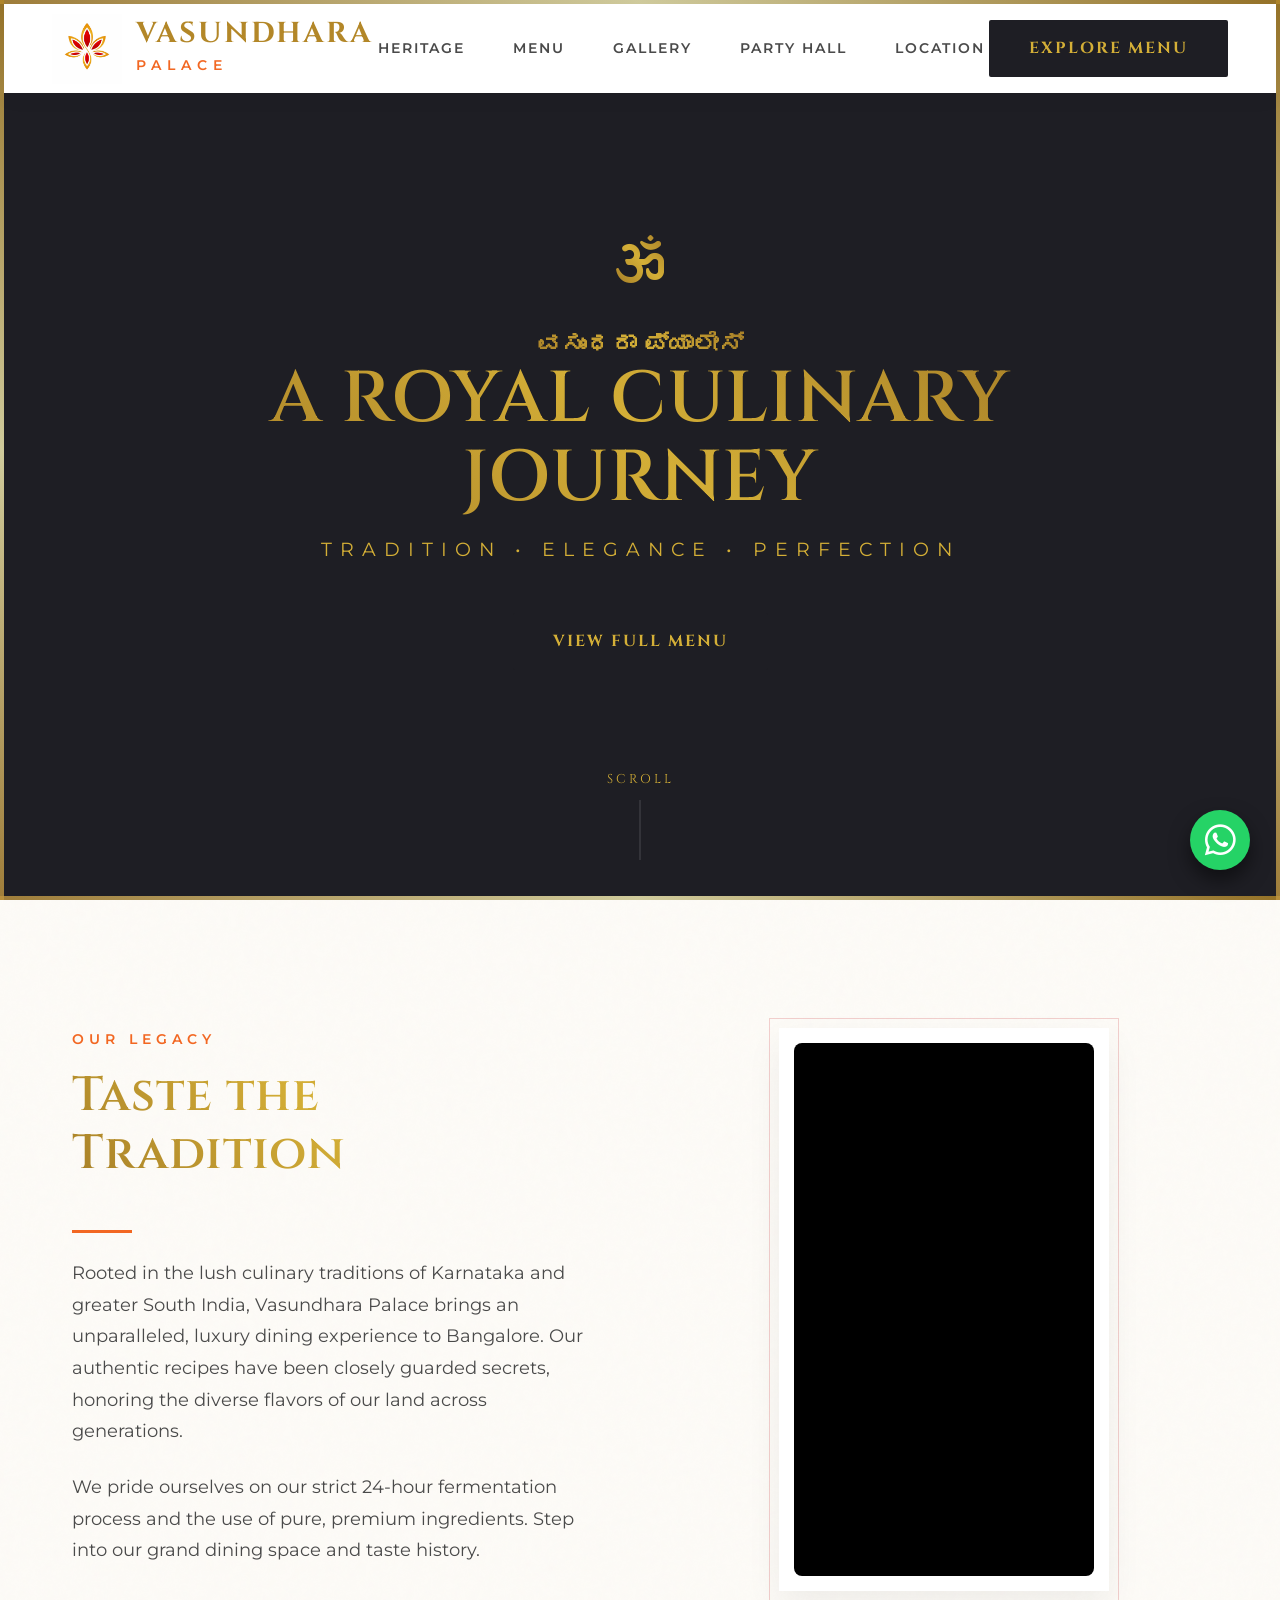
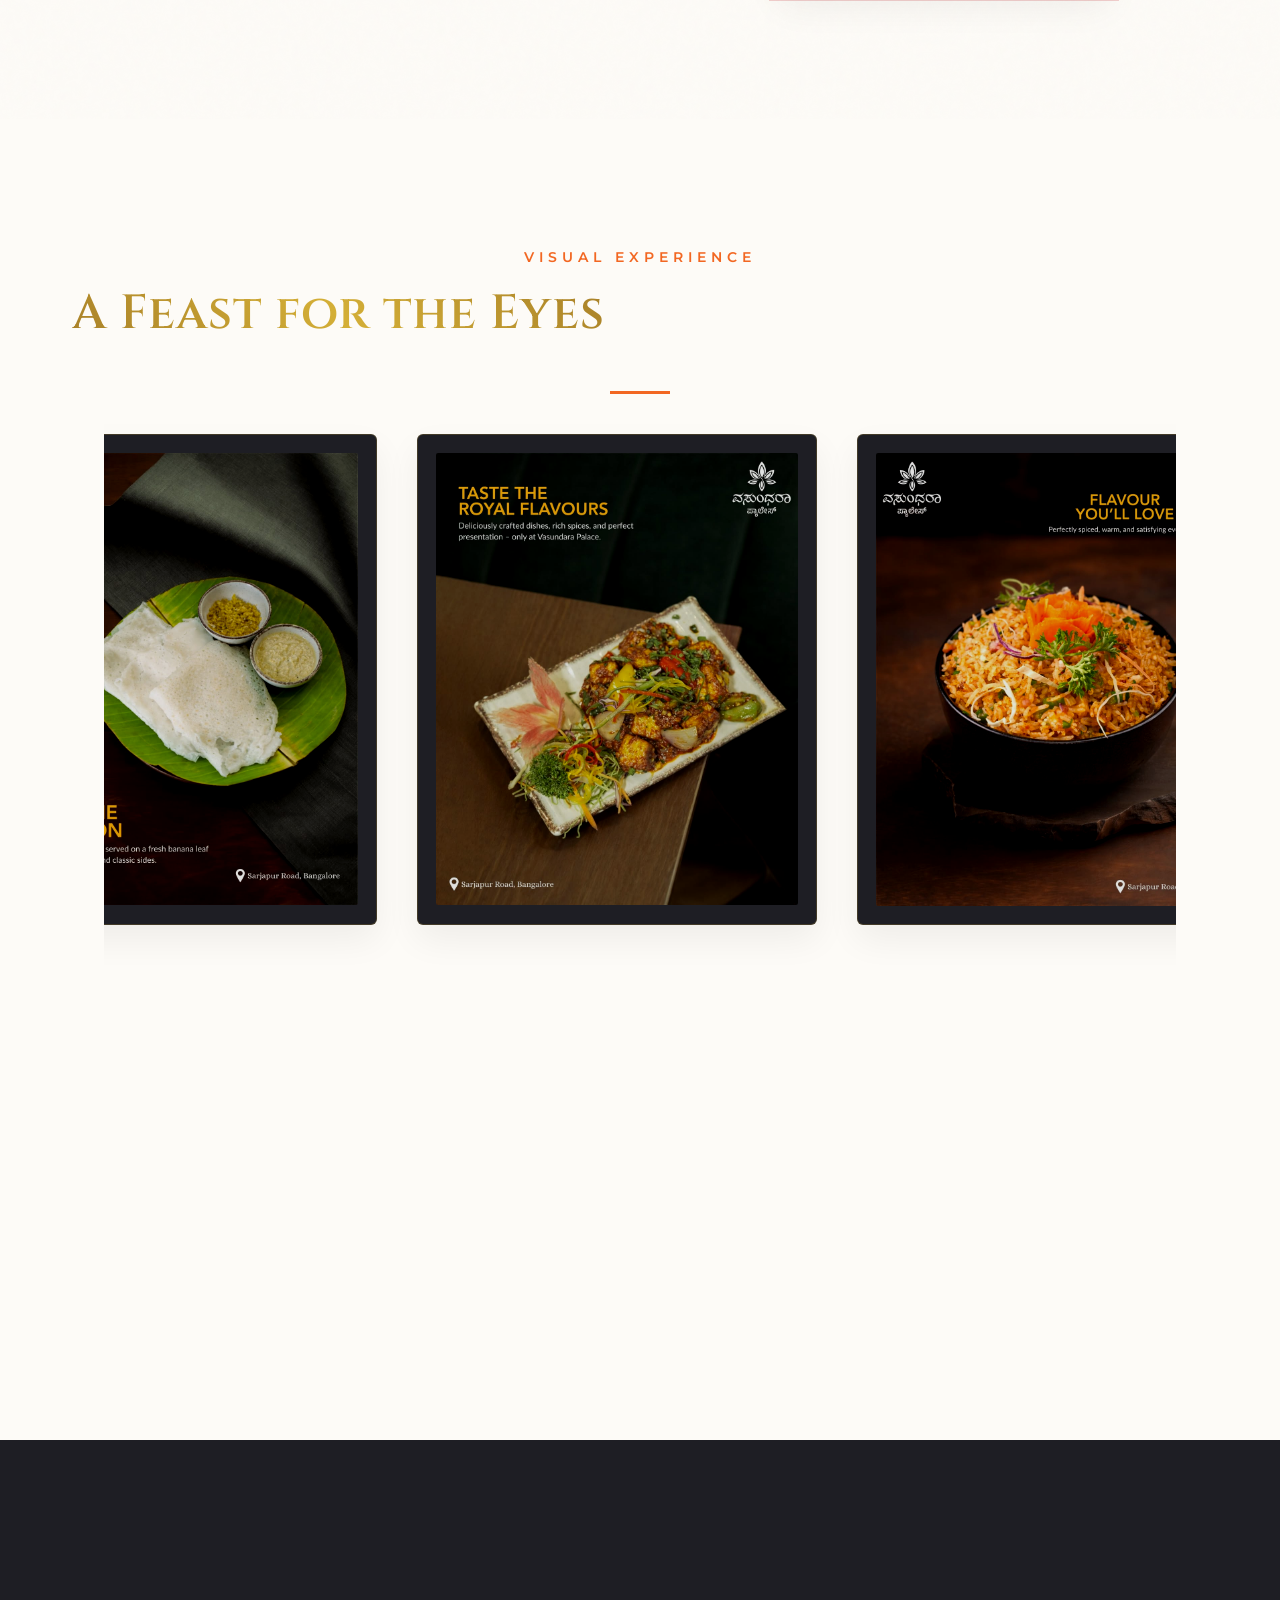
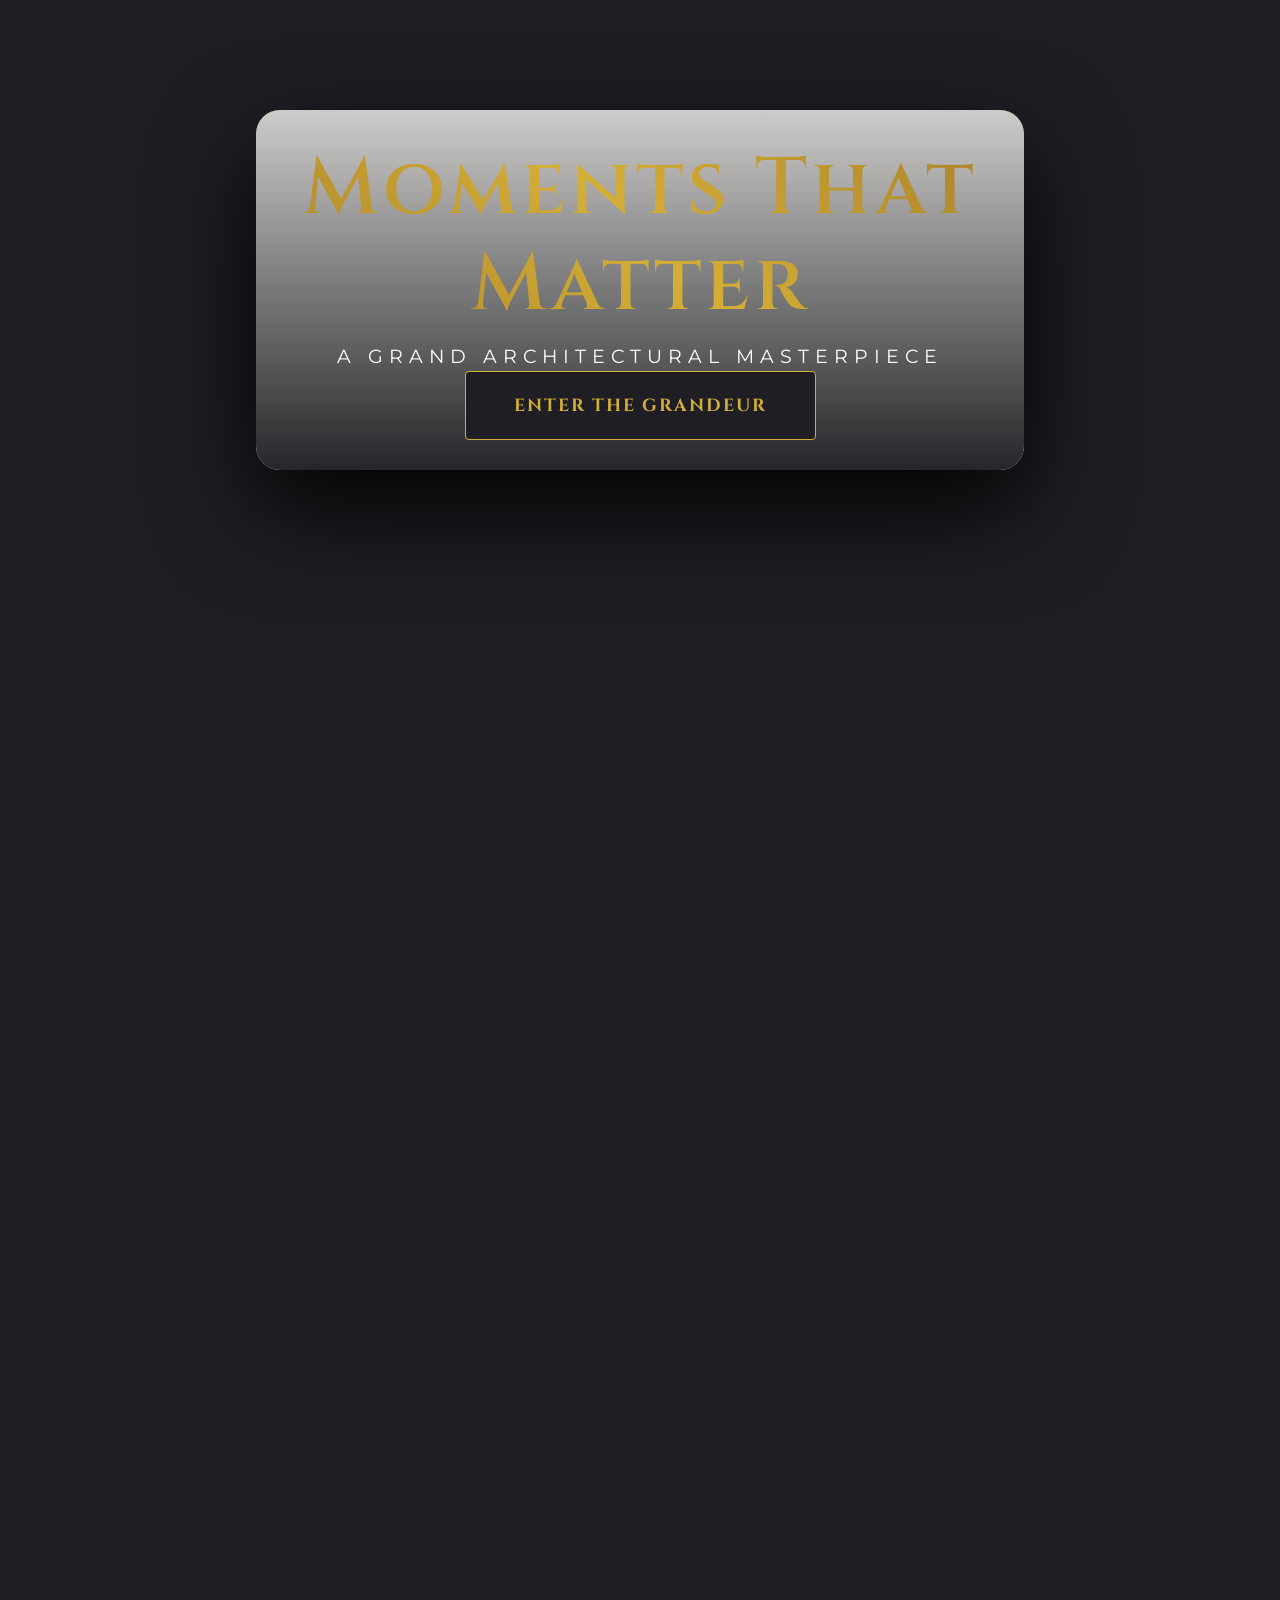
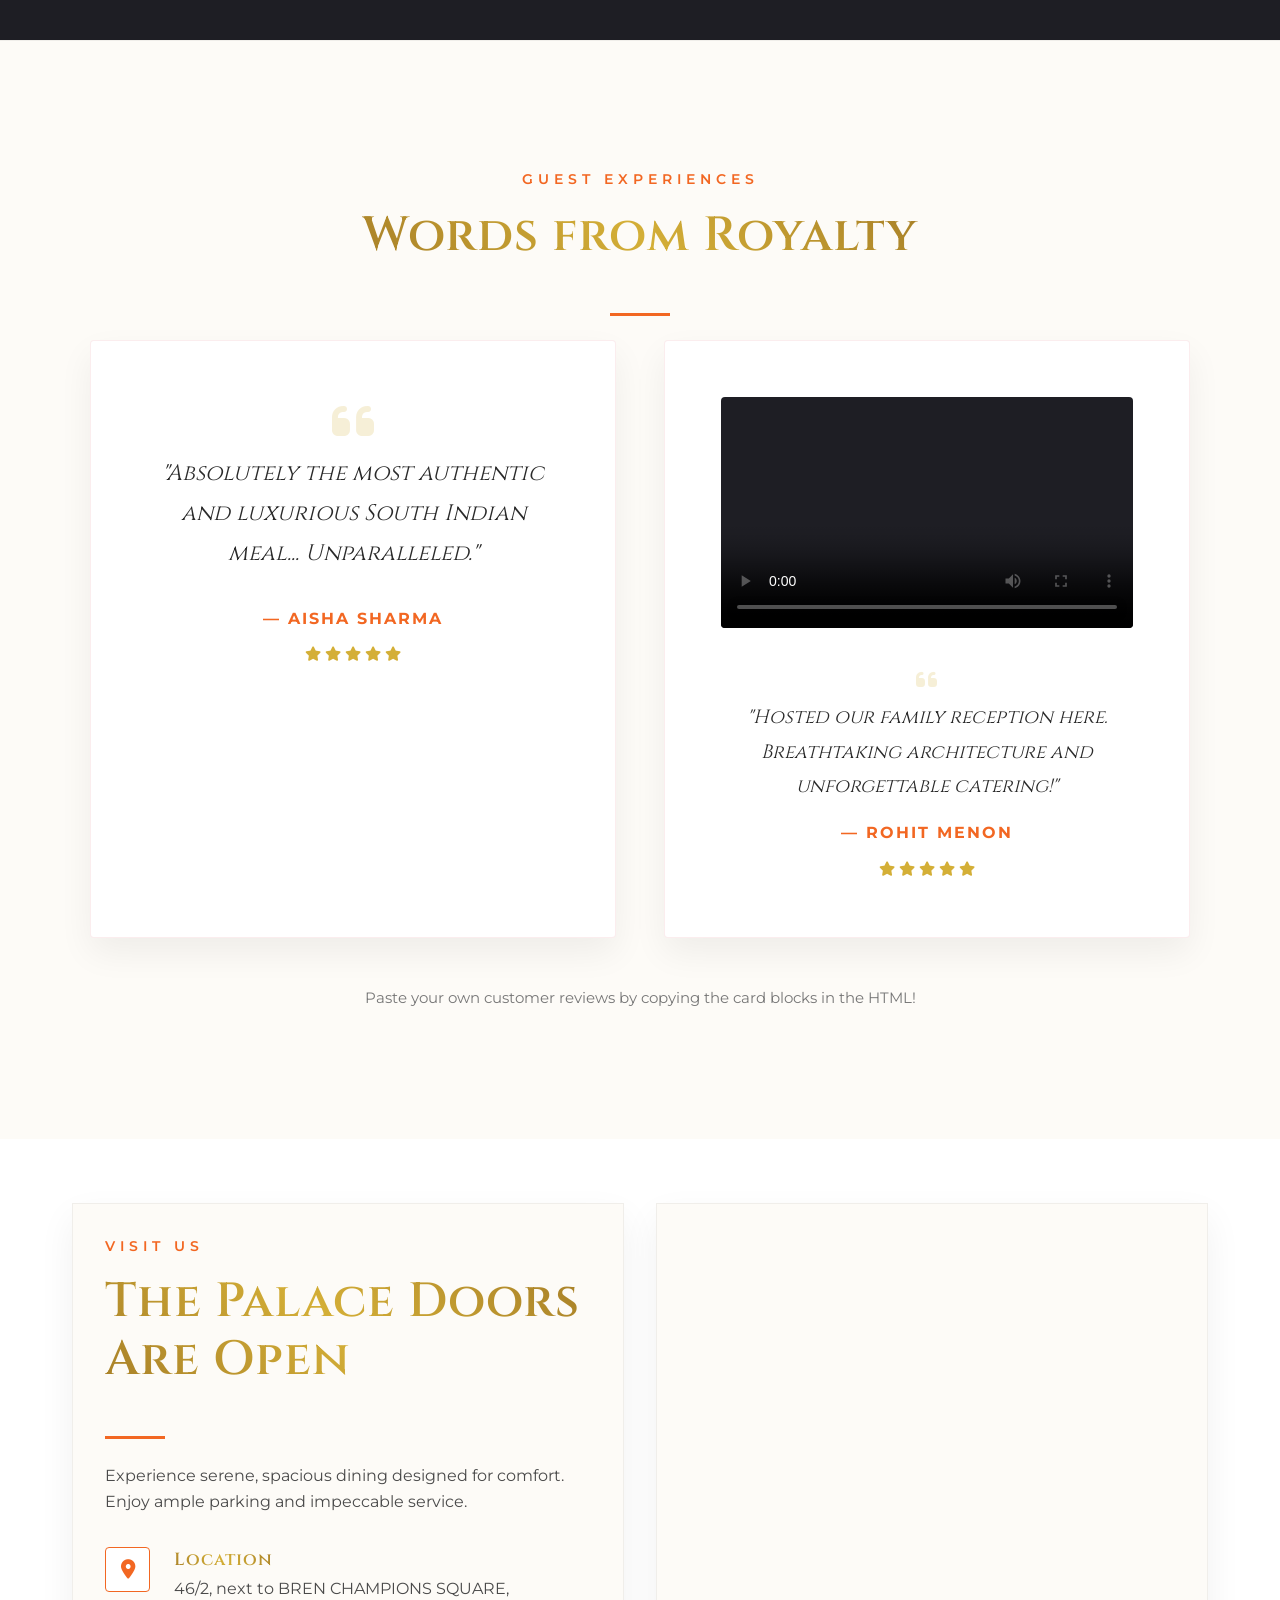
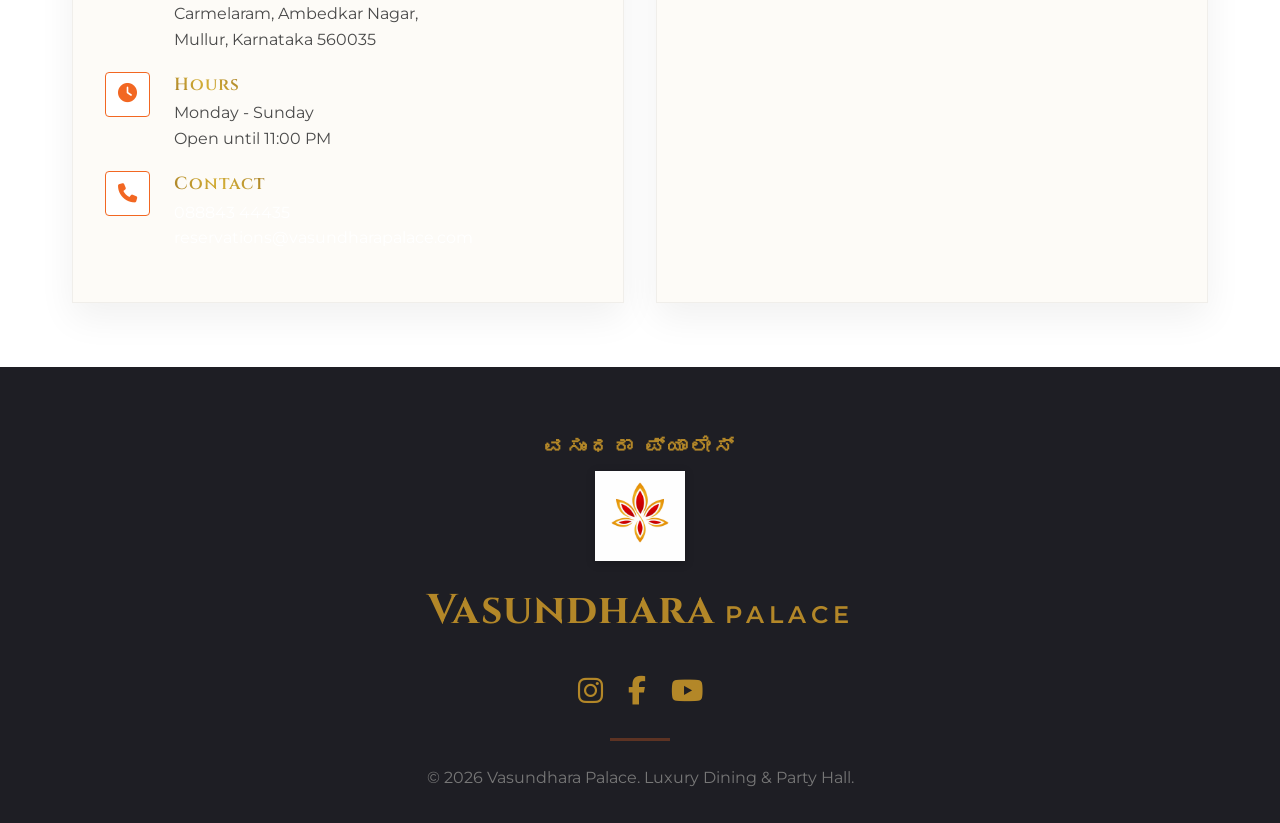
==== commit 3c0b28e9: "fix: resolve invalid class compilation in menu and correct brand logo nav links" ====
--- a/index.html
+++ b/index.html
@@ -64,7 +64,7 @@
     <nav class="navbar">
         <div class="nav-container">
             <div class="logo brand-logo">
-                <a href="#" style="text-decoration: none; display: flex; align-items: center; gap: 14px;">
+                <a href="index.html" style="text-decoration: none; display: flex; align-items: center; gap: 14px;">
                     <img src="assets/vasundhara-lotus.png?v=final_deploy" alt="Lotus Icon" style="height: 70px; width: auto; object-fit: contain; mix-blend-mode: multiply;">
                     <div style="display: flex; flex-direction: column; align-items: flex-start;">
                         <span style="font-family: var(--font-heading); font-size: 1.8rem; font-weight: 700; color: var(--gold-dark); letter-spacing: 2px; line-height: 1;">VASUNDHARA</span>
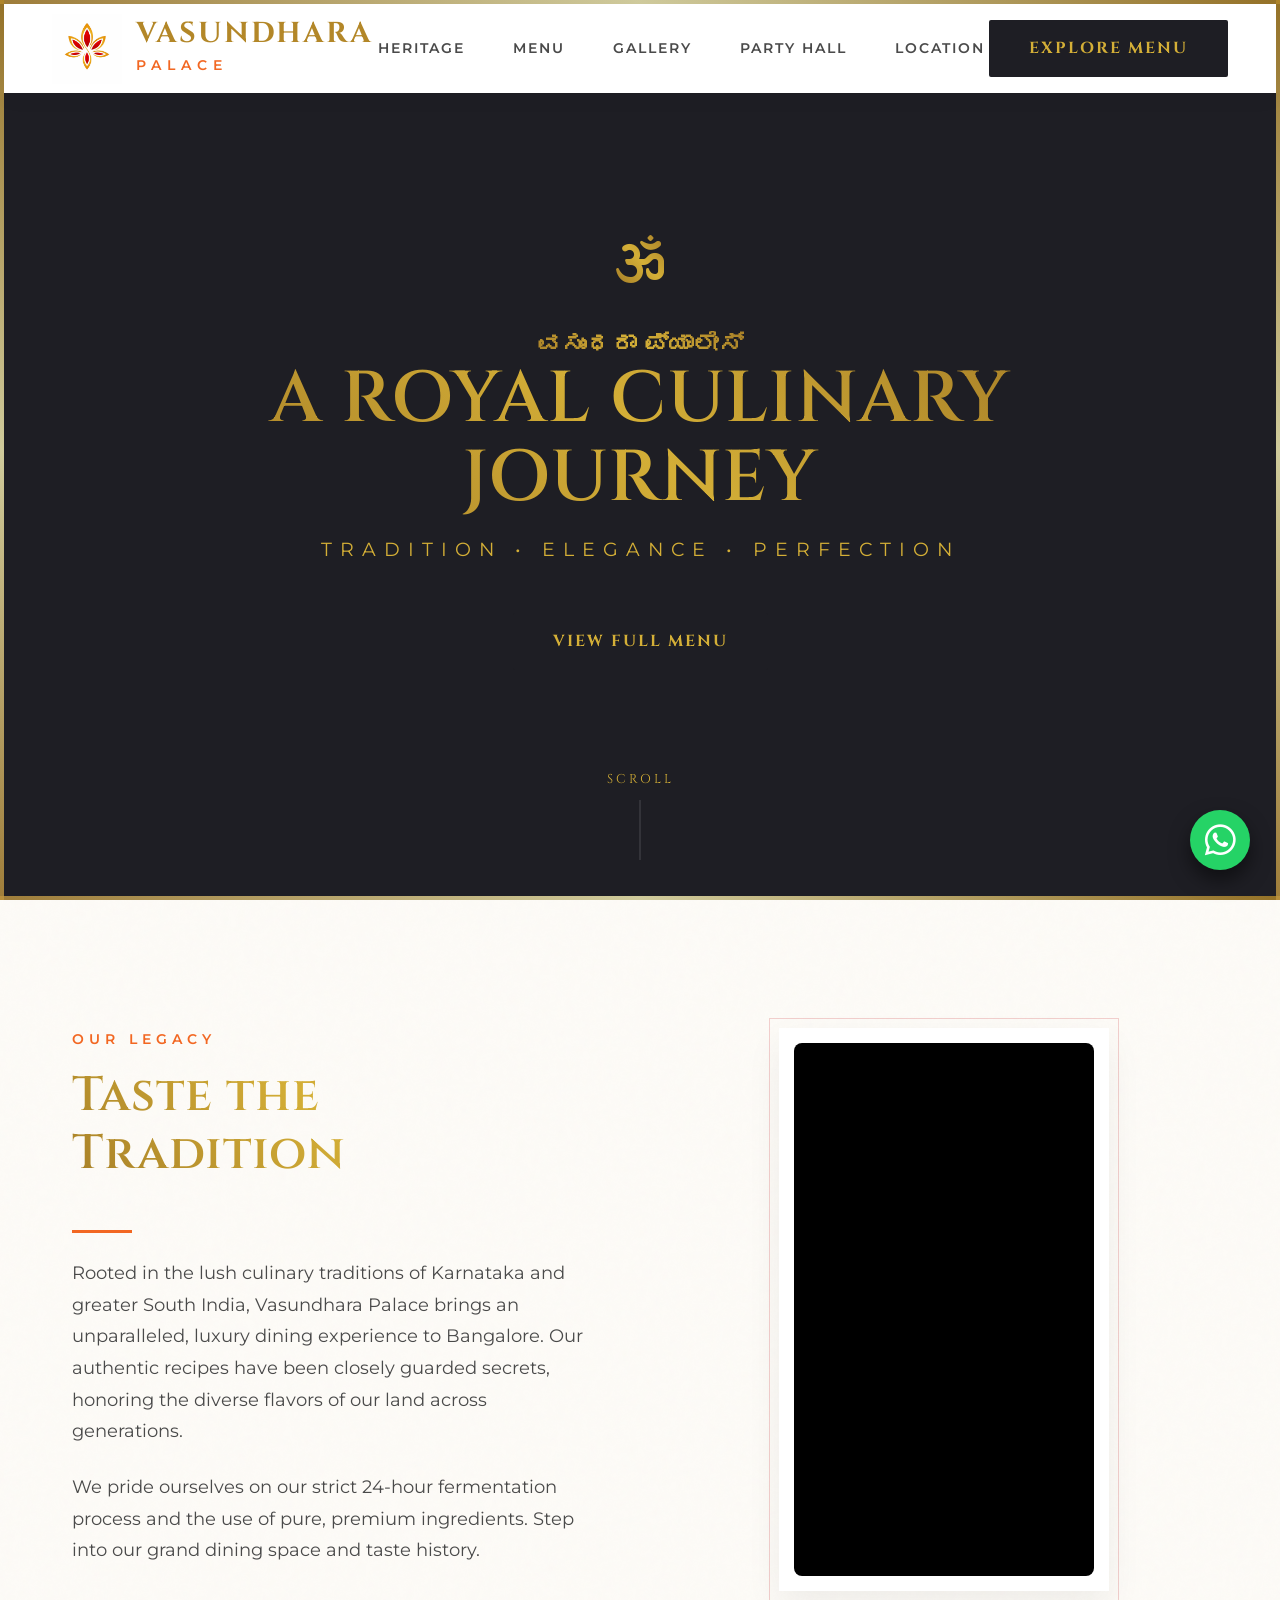
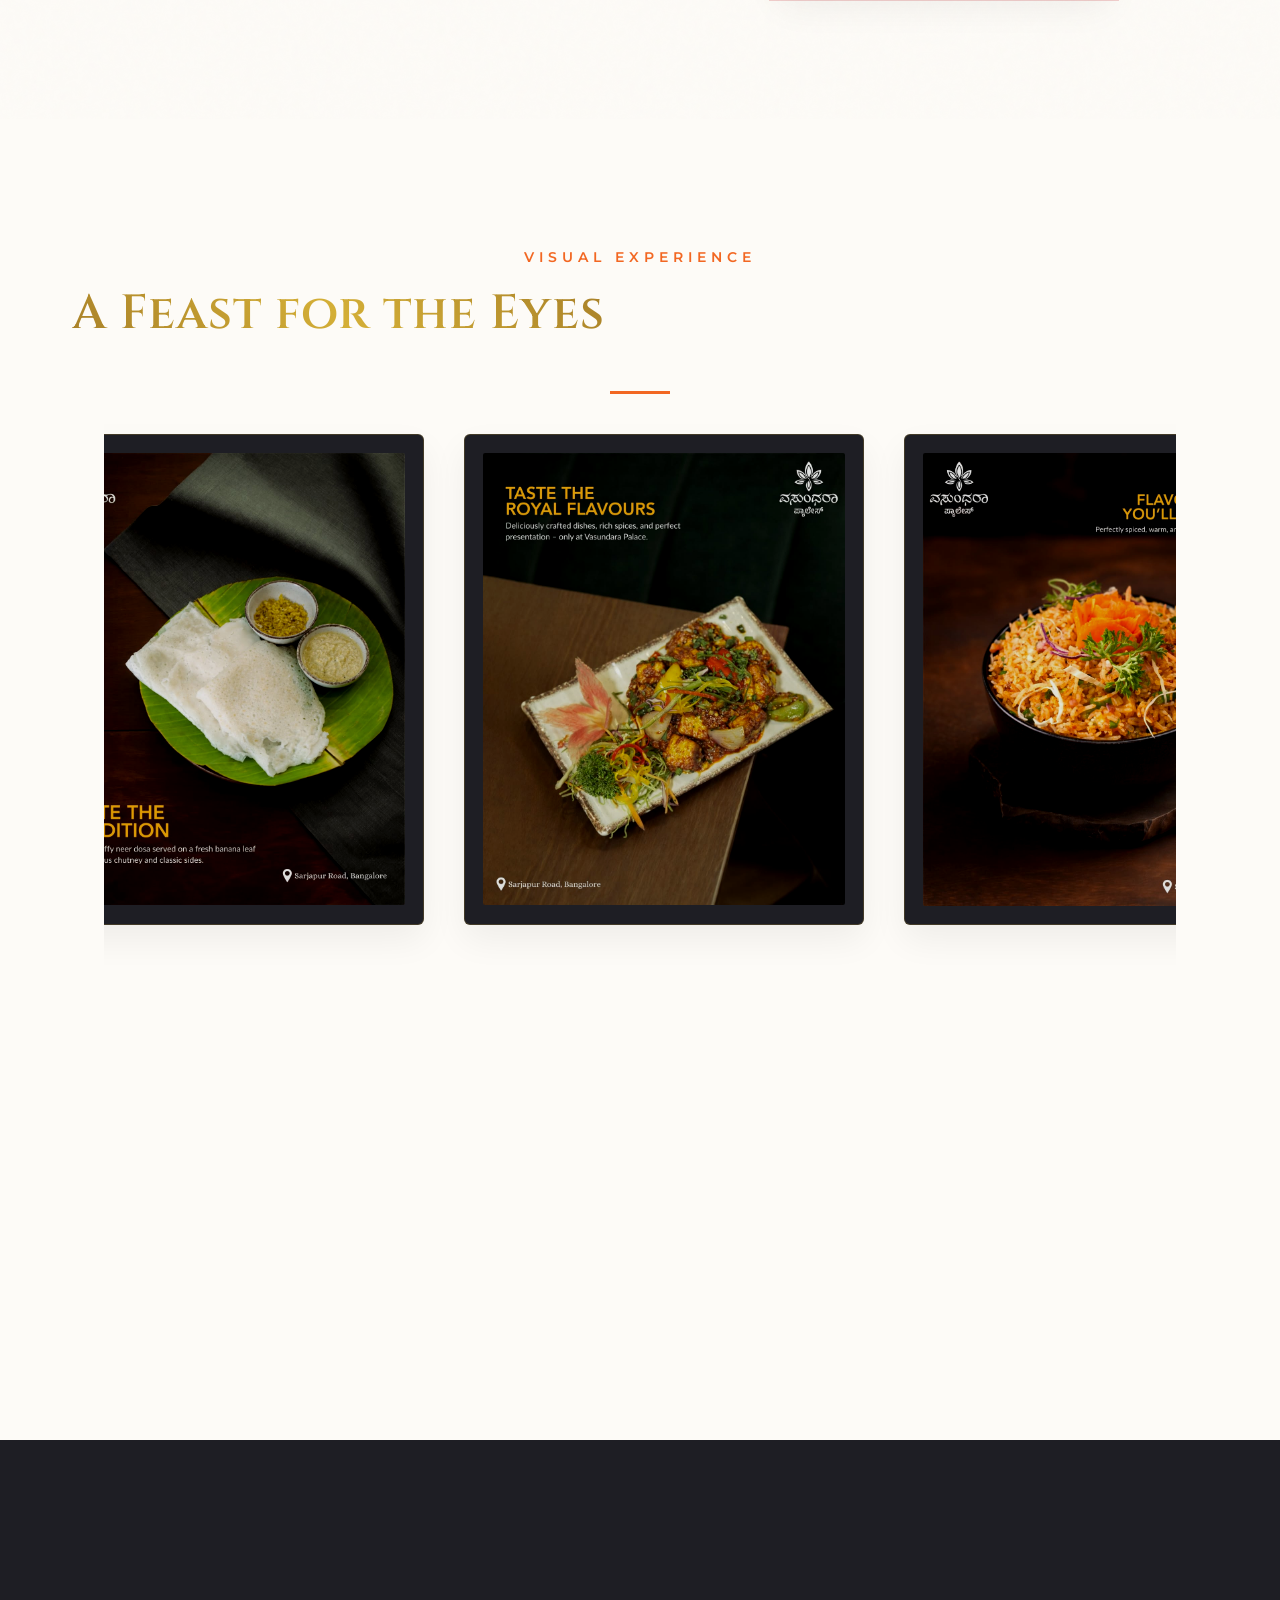
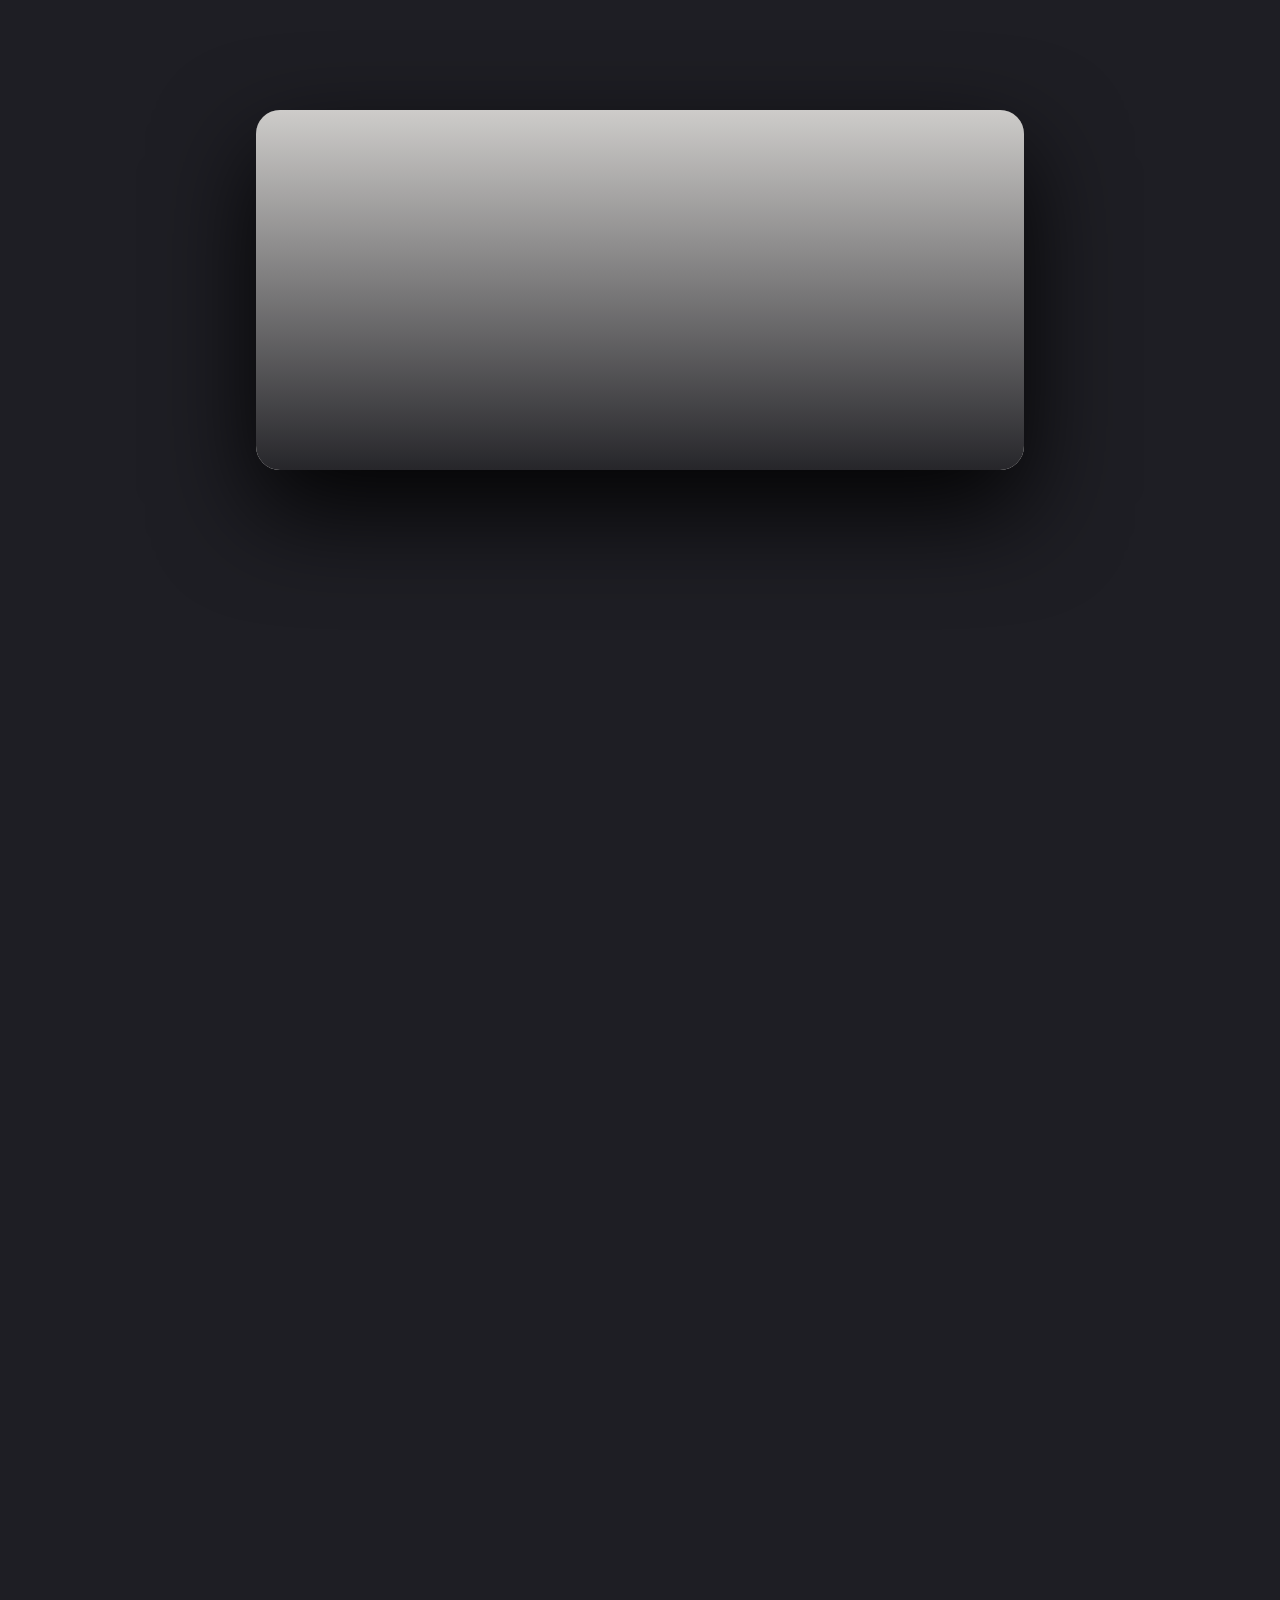
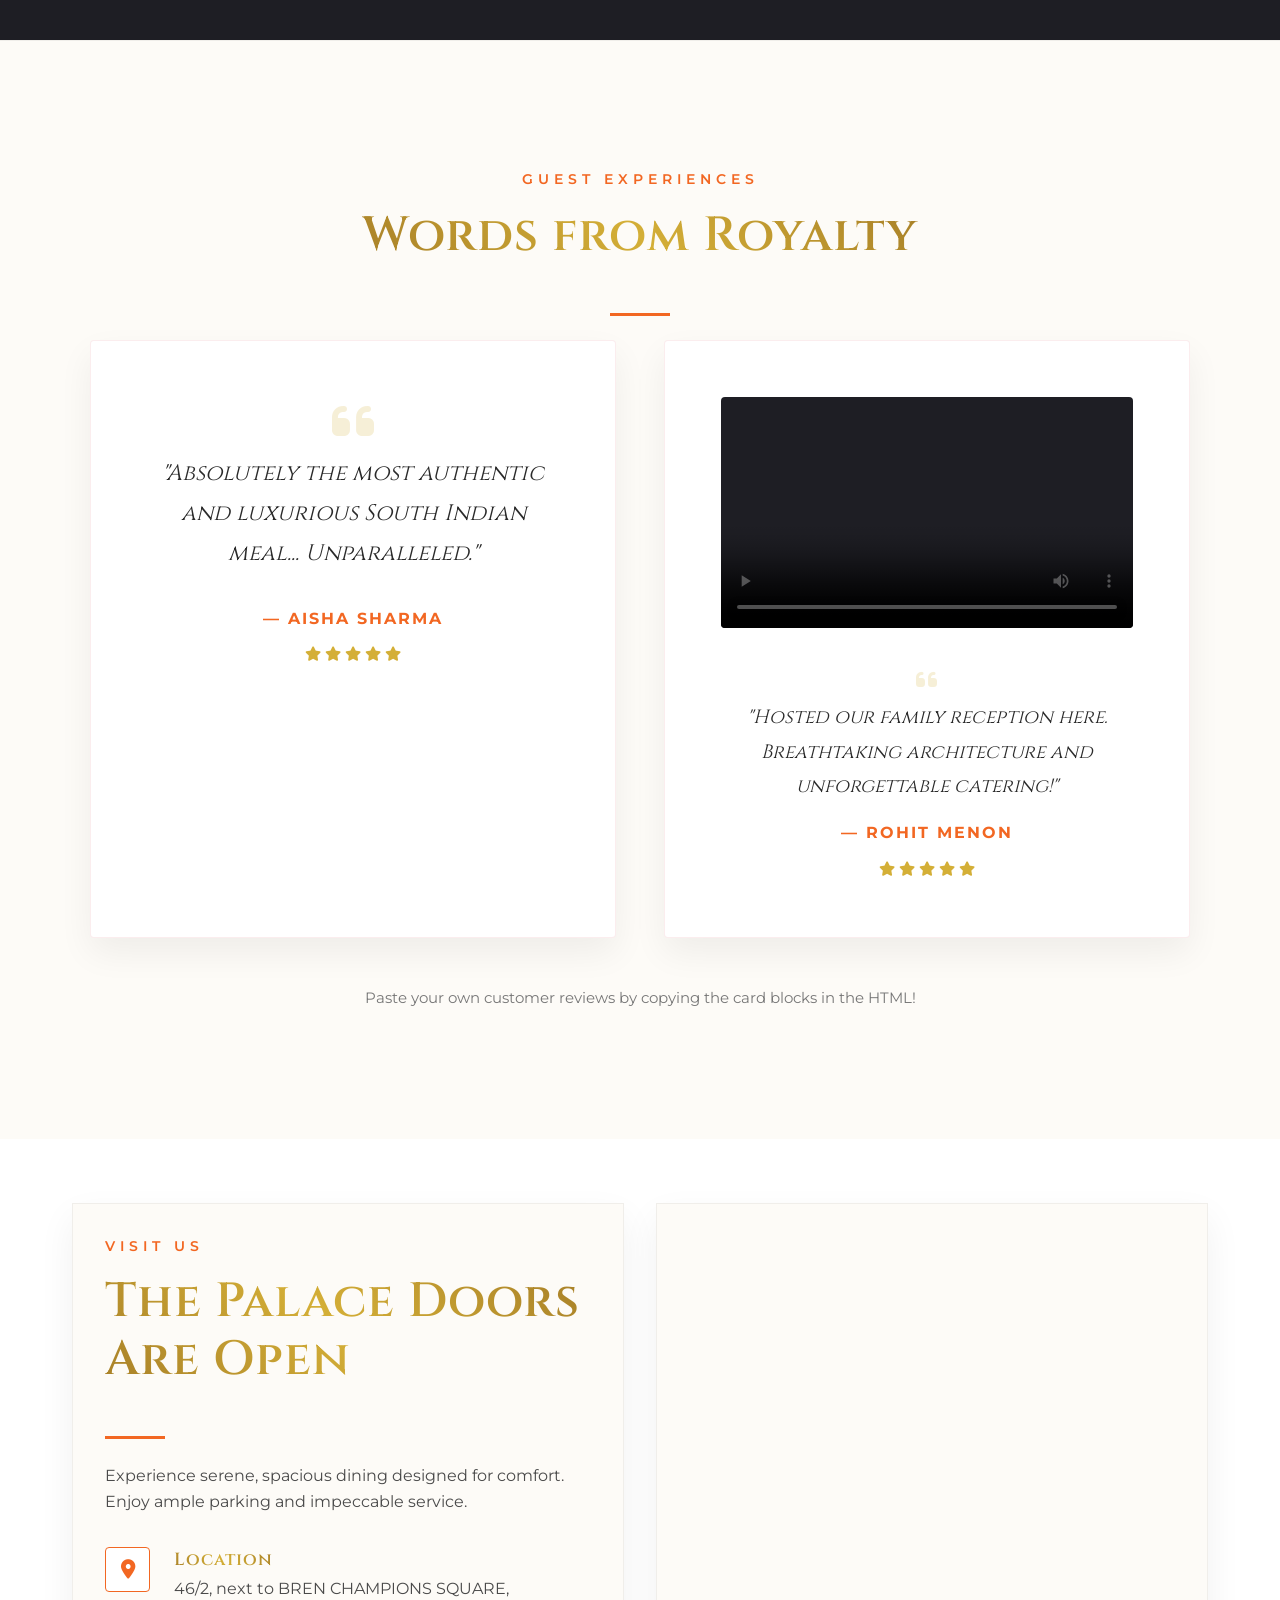
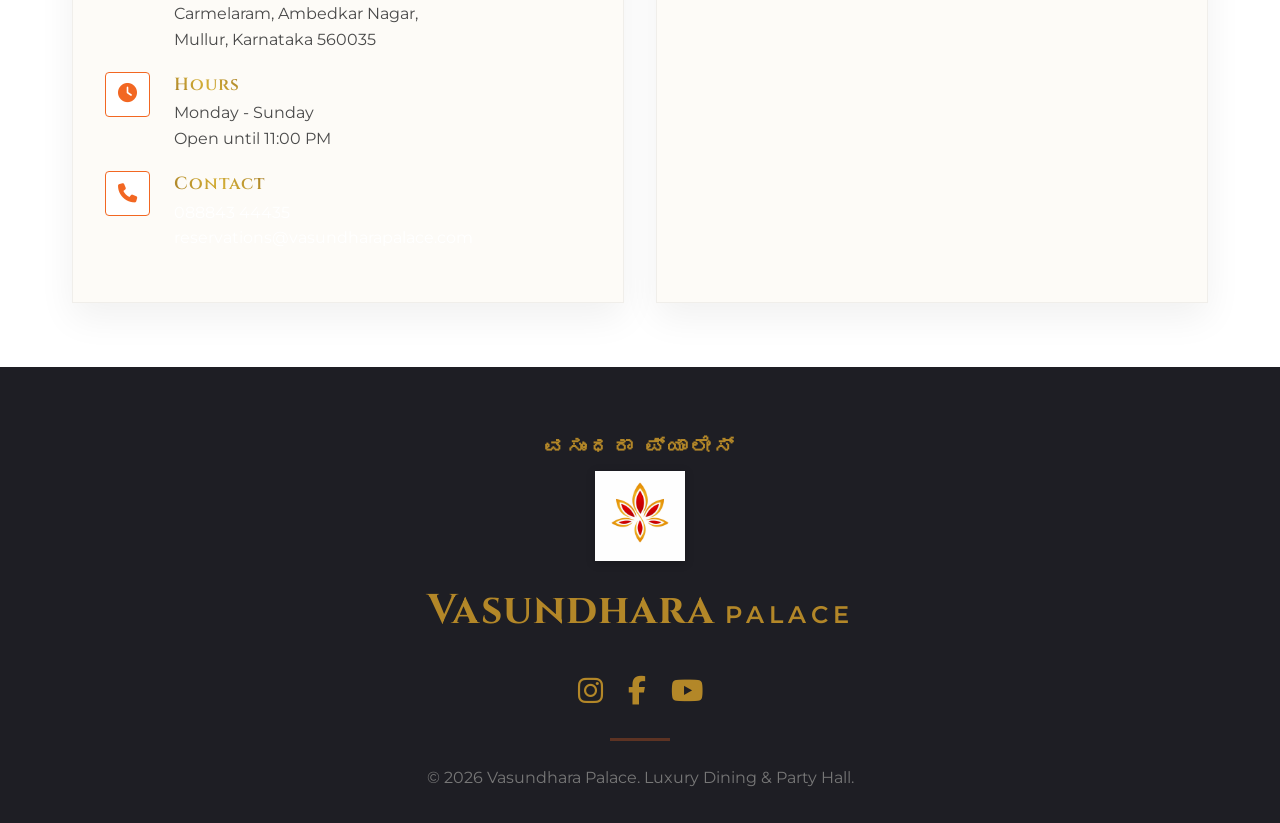
==== commit f1f3a274: "Configure offline mobile asset stitching, responsive viewports, and Vercel skills" ====
--- a/index.html
+++ b/index.html
@@ -86,7 +86,7 @@
     <header id="hero" class="hero-section">
         <video id="hero-playlist-video" preload="auto" autoplay muted playsinline class="hero-video-bg parallax-bg" poster="https://images.unsplash.com/photo-1544148103-0773bf10d330?q=80&w=1920">
             <!-- The Javascript playlist will automatically cycle multiple videos here -->
-            <source src="assets/vasundhara-hero.mp4?v=final_deploy" type="video/mp4">
+            <source src="assets/vasundhara-hero2.mp4?v=final_deploy" type="video/mp4">
         </video>
         <div class="hero-overlay"></div>
         <div class="hero-content reveal-up">
--- a/styles.css
+++ b/styles.css
@@ -39,6 +39,7 @@
 
 html {
     scroll-behavior: smooth;
+    overflow-x: clip;
 }
 
 body.dark-luxury { /* Keeping class name to prevent HTML breaking, but changing aesthetic */
@@ -46,7 +47,7 @@
     background-color: var(--bg-primary);
     color: var(--text-primary);
     line-height: 1.6;
-    overflow-x: hidden;
+    overflow-x: clip;
     /* Soft architectural texture */
     background-image: url("data:image/svg+xml,%3Csvg viewBox='0 0 200 200' xmlns='http://www.w3.org/2000/svg'%3E%3Cfilter id='noiseFilter'%3E%3CfeTurbulence type='fractalNoise' baseFrequency='0.8' numOctaves='3' stitchTiles='stitch'/%3E%3C/filter%3E%3Crect width='100%25' height='100%25' filter='url(%23noiseFilter)' opacity='0.02'/%3E%3C/svg%3E");
 }
@@ -1290,6 +1291,13 @@
 }
 
 @media (max-width: 992px) {
+    .nav-container {
+        padding: 0 2rem !important;
+    }
+    
+    .split-menu-section {
+        padding: 10rem 0 6rem 0 !important;
+    }
 
     /* Mobile Safari-style Scroller for Sidebar */
     .split-menu-container {
@@ -1299,17 +1307,16 @@
     }
     
     .menu-sidebar {
-        width: 100%;
         position: sticky;
         top: 60px; /* Below the navbar */
         z-index: 100 !important;
         background: rgba(253, 251, 247, 0.98); 
         backdrop-filter: blur(10px);
         border-bottom: 1px solid rgba(0,0,0,0.1);
-        padding: 1rem;
-        padding-right: 0;
-        margin: 0 -1rem; /* Edge-to-edge full width */
-        width: calc(100% + 2rem);
+        padding: 1rem !important;
+        margin-left: -1rem !important;
+        margin-right: -1rem !important;
+        width: auto !important;
         max-height: auto;
     }
     
@@ -1345,7 +1352,7 @@
         padding: 2.5rem 2rem;
     }
 
-        .desktop-only { display: none !important; }
+    .desktop-only { display: none !important; }
     .mobile-only { display: flex !important; }
 
     .museum-grid {
@@ -1363,28 +1370,56 @@
 }
 
 @media (max-width: 768px) {
+    .container {
+        padding: 0 1rem !important;
+    }
+    .nav-container {
+        padding: 0 1.5rem !important;
+    }
     .split-view-list { column-count: 1; }
     .category-header h3 { font-size: 1.5rem; }
     .menu-content-flow { padding: 1.5rem 1rem; }
-    .split-menu-section { padding: 4rem 0; }
+    .split-menu-section { padding: 9rem 0 4rem 0 !important; }
     .monolith-chapter-title {
         font-size: 1.4rem; /* Shrink title */
         margin-bottom: 1.5rem;
     }
-    .menu-item-name { font-size: 1.05rem; }
-    .menu-item-price { font-size: 1.1rem; }
+    
+    /* Defensive flex layout sizing for menu list items to prevent overflow */
+    .menu-item-name { 
+        font-size: 1.05rem; 
+        min-width: 0;
+    }
+    .menu-item-price { 
+        font-size: 1.1rem; 
+        flex-shrink: 0;
+    }
     .menu-list li { margin-bottom: 0.6rem; } /* Tighter list stacking */
     
+    /* Horizontal sliding track for food gallery slides on mobile */
     .museum-grid {
-        display: grid !important;
-        grid-template-columns: 1fr !important;
-        gap: 1.5rem !important;
-        overflow-x: visible !important;
+        display: flex !important;
+        flex-direction: row !important;
+        overflow-x: auto !important;
+        scroll-snap-type: x mandatory !important;
+        gap: 1.2rem !important;
+        padding-bottom: 1.5rem !important;
+        margin-left: -1rem !important;
+        margin-right: -1rem !important;
+        padding-left: 1rem !important;
+        padding-right: 1rem !important;
+        -webkit-overflow-scrolling: touch !important;
+        scrollbar-width: none !important;
+    }
+    .museum-grid::-webkit-scrollbar {
+        display: none !important;
     }
     .museum-frame {
-        flex: none !important;
-        max-width: 100% !important;
-    }
+        flex: 0 0 85% !important;
+        max-width: 85% !important;
+        scroll-snap-align: center !important;
+    }
+    
     .nav-links, .nav-cta { display: none; }
     .mobile-menu-btn { display: block; }
     
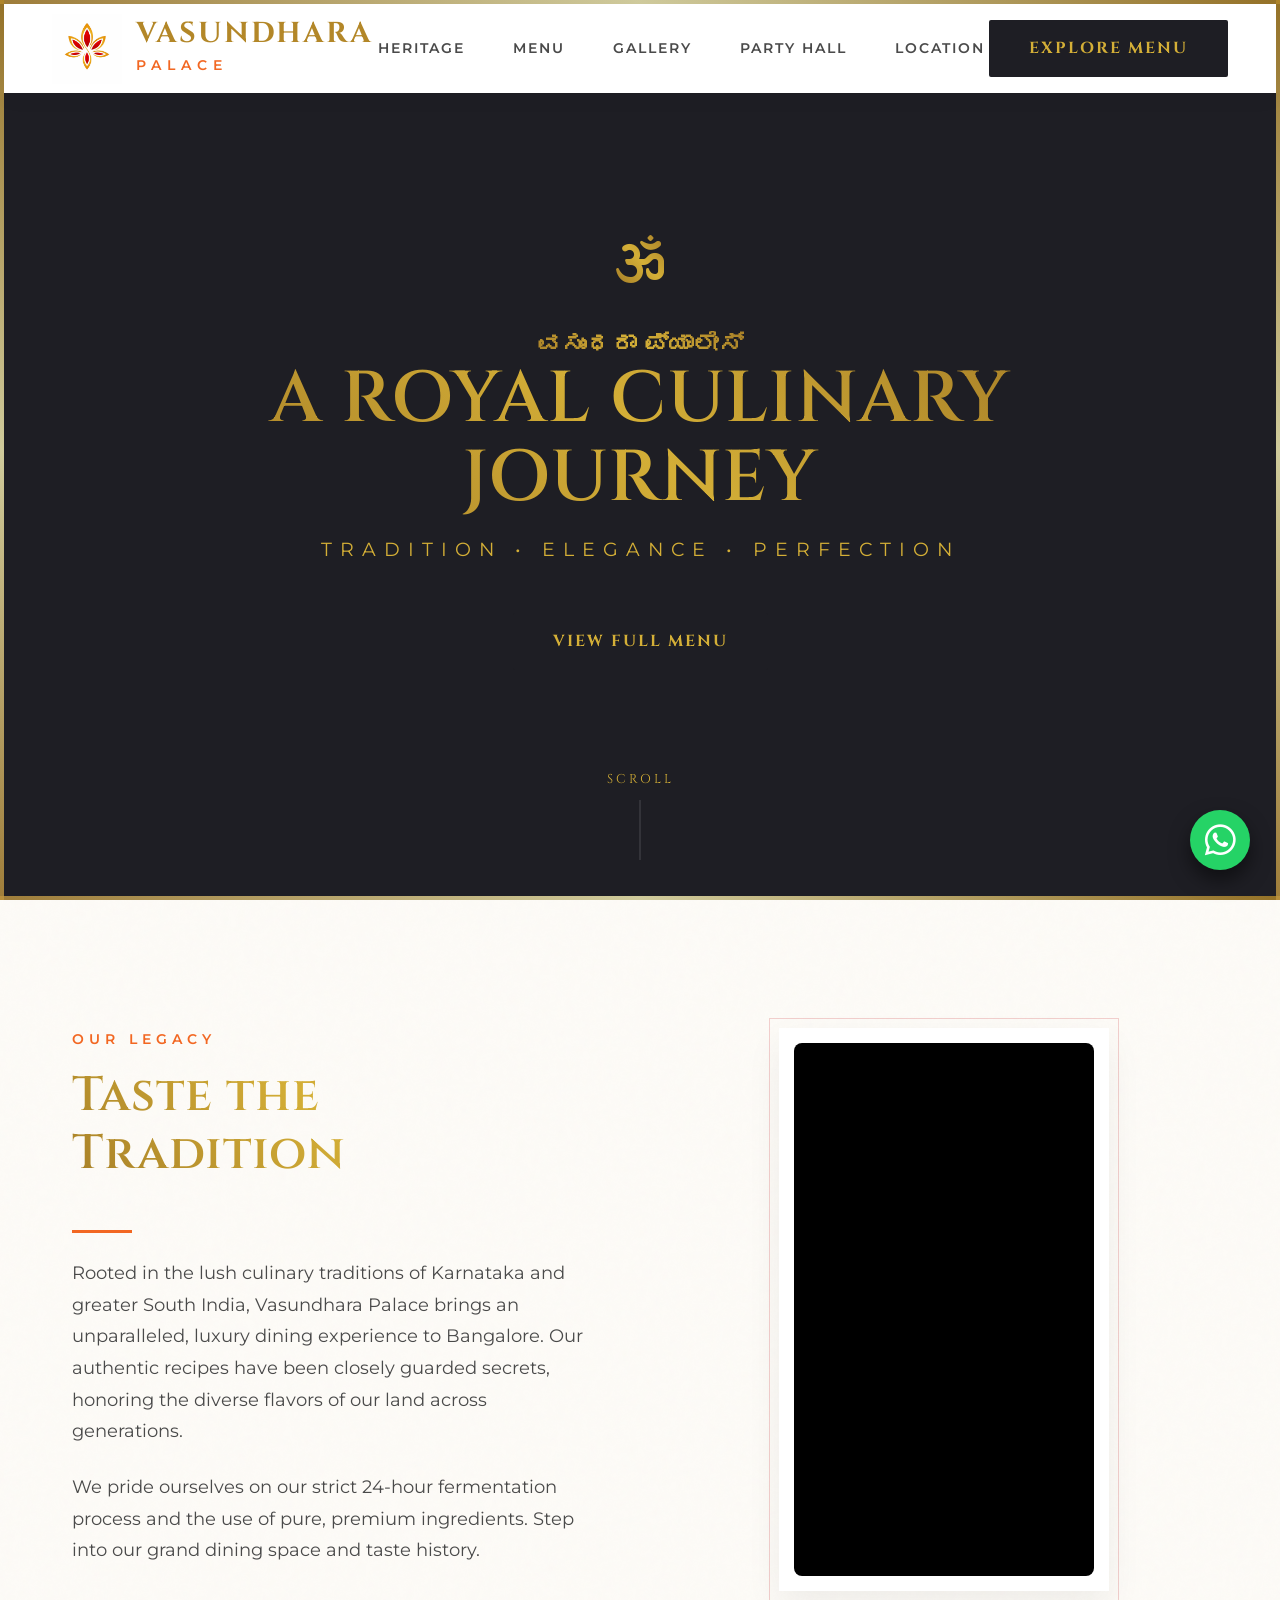
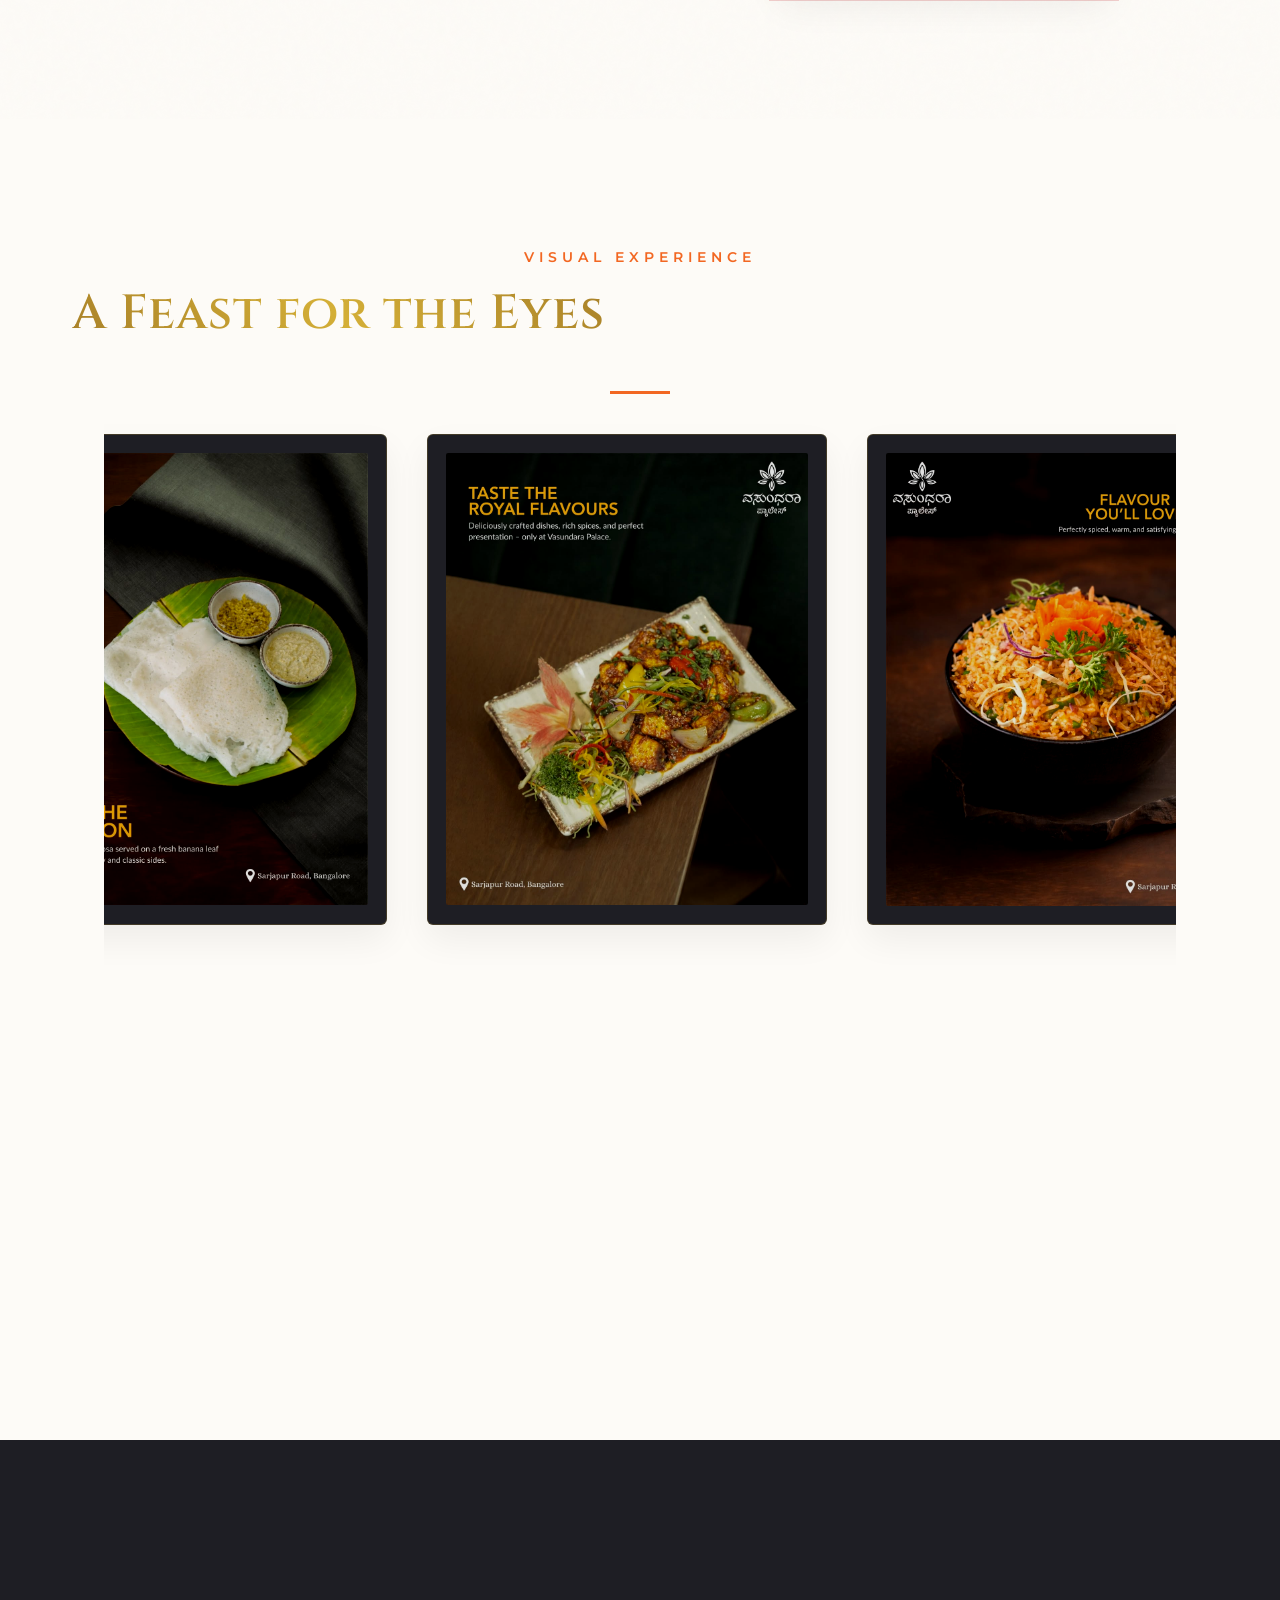
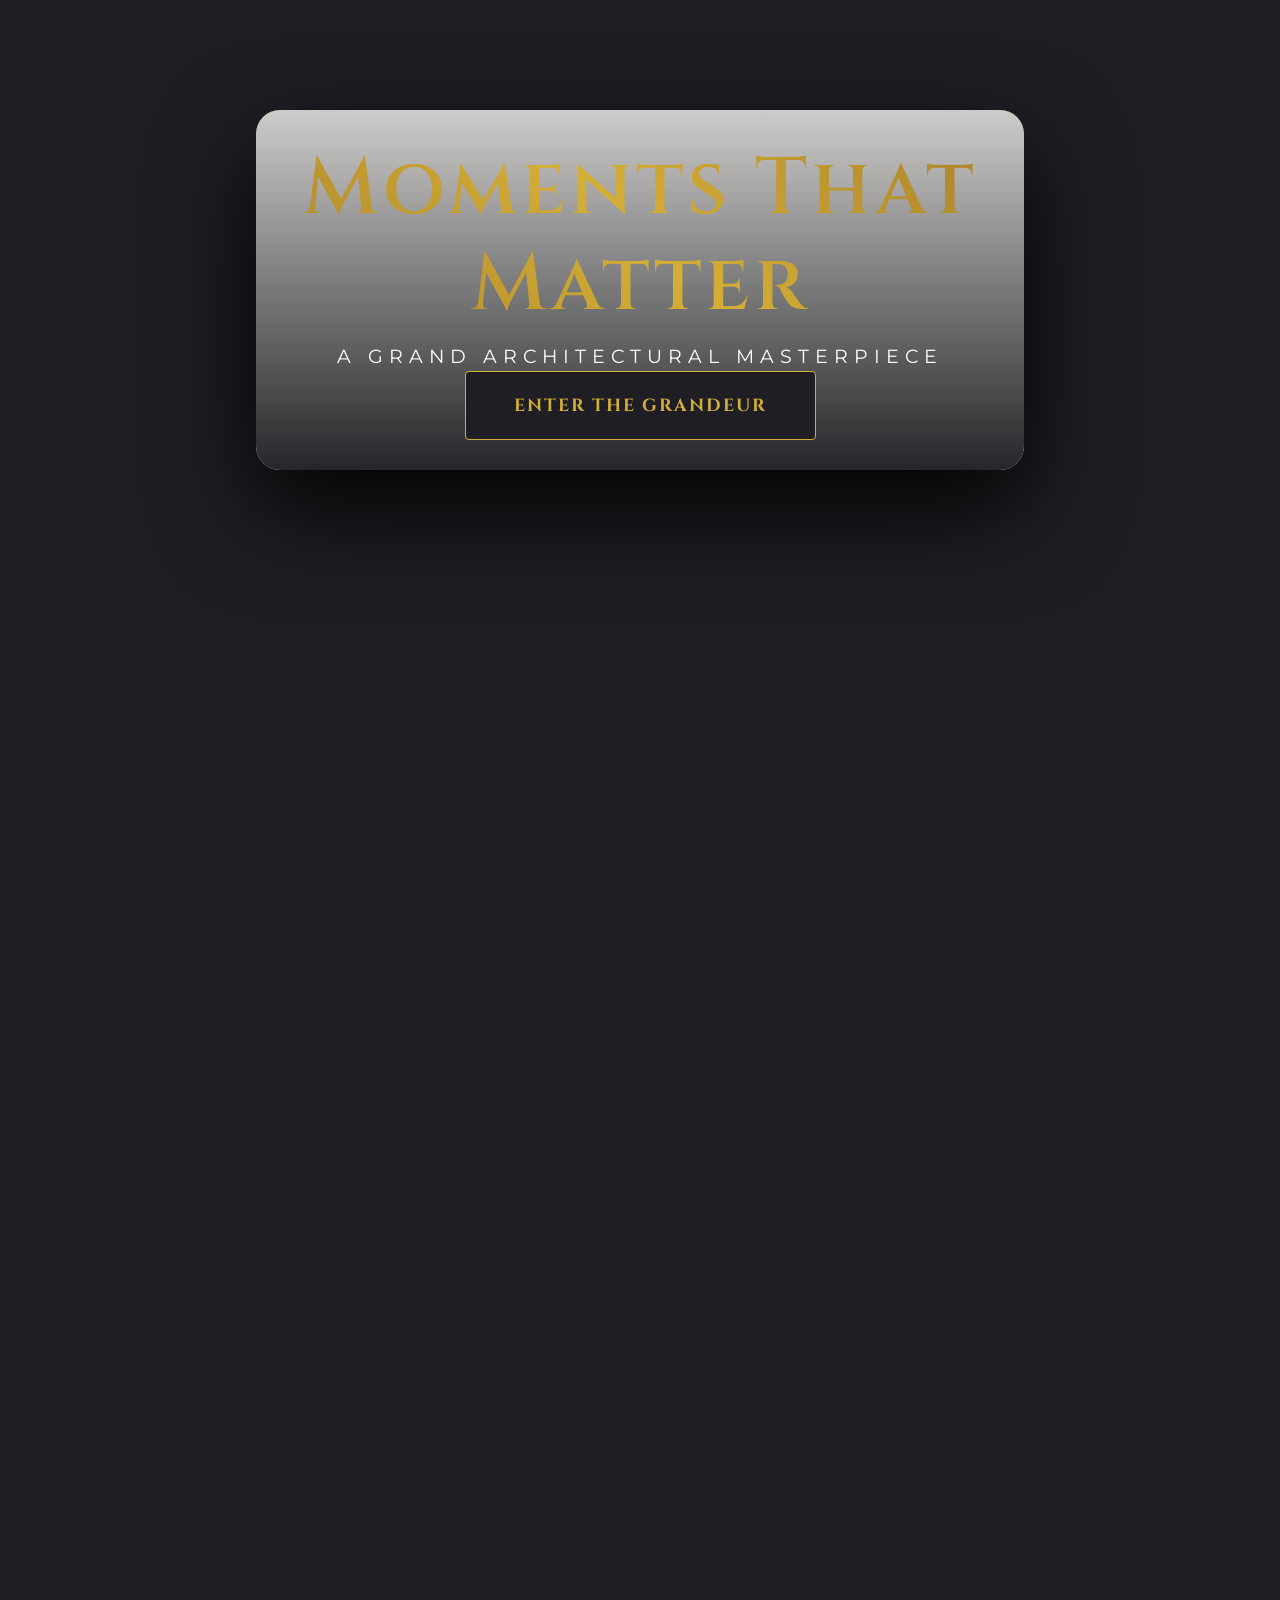
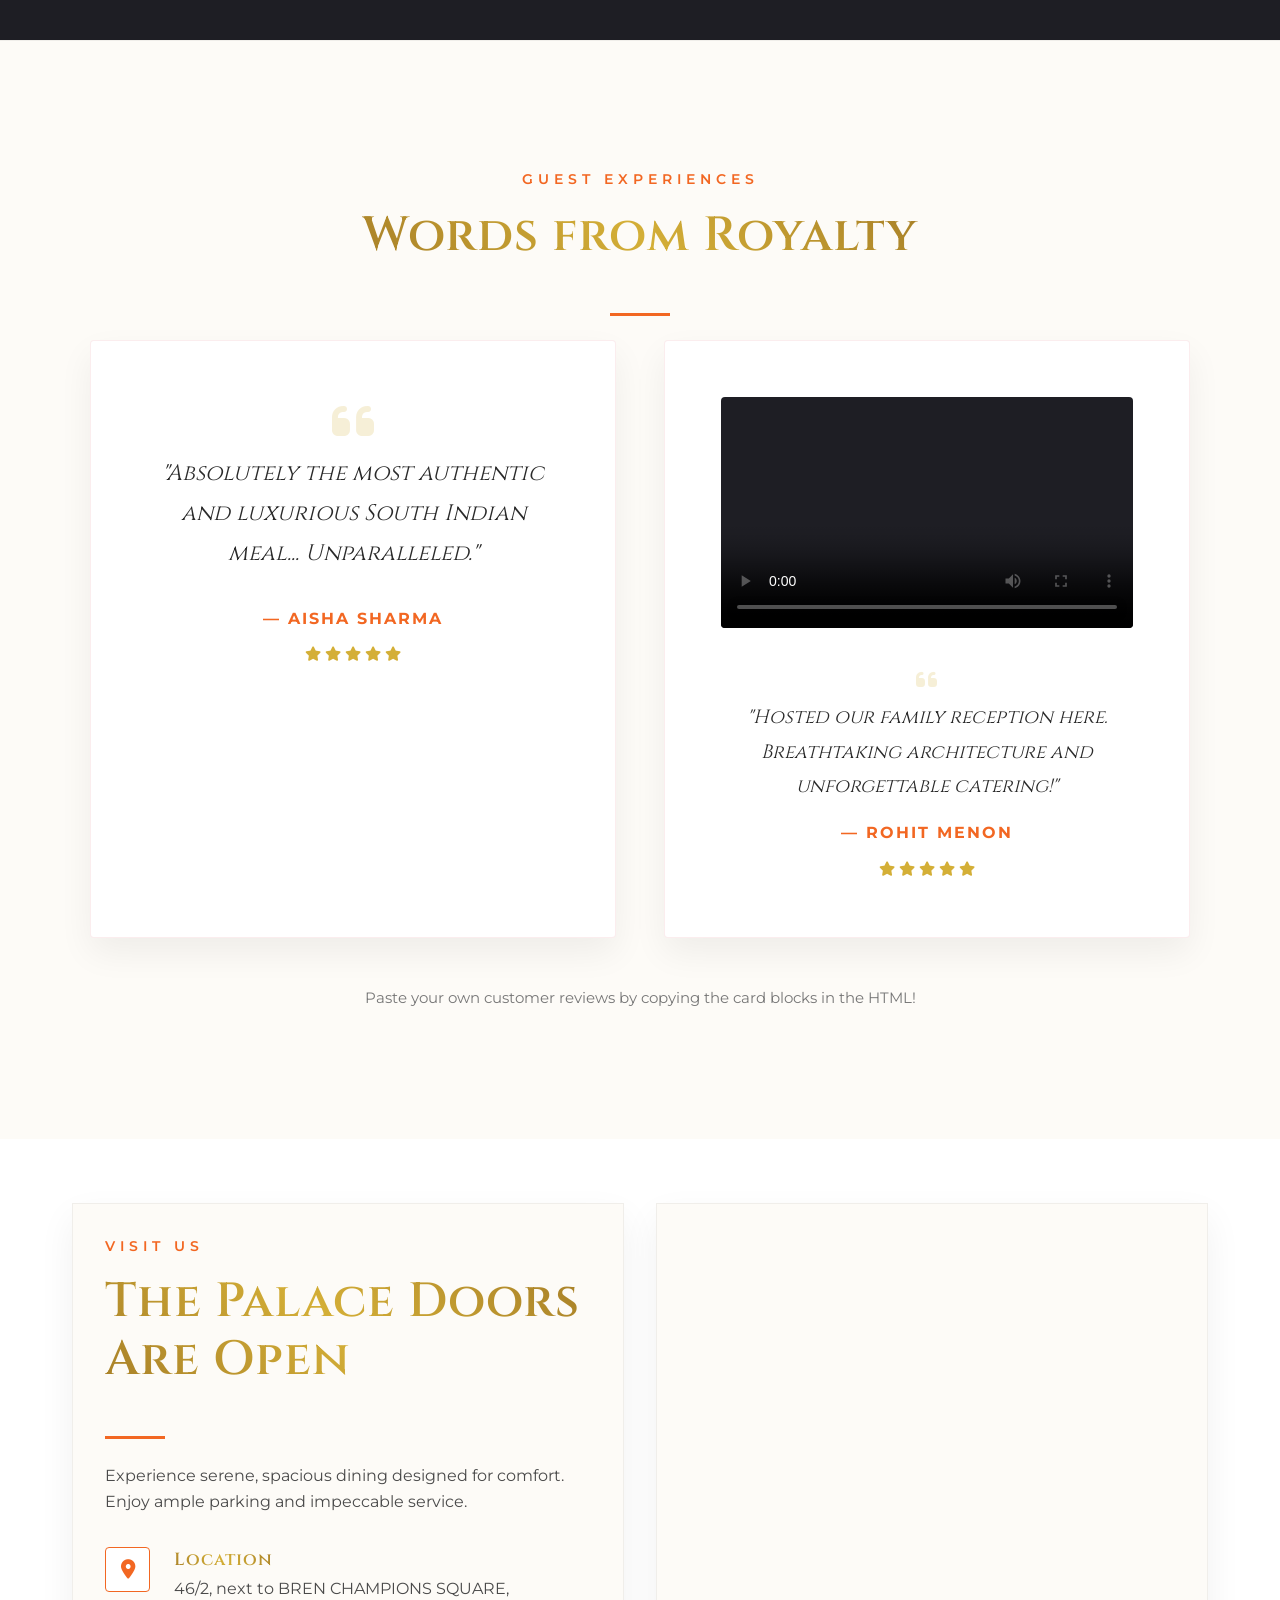
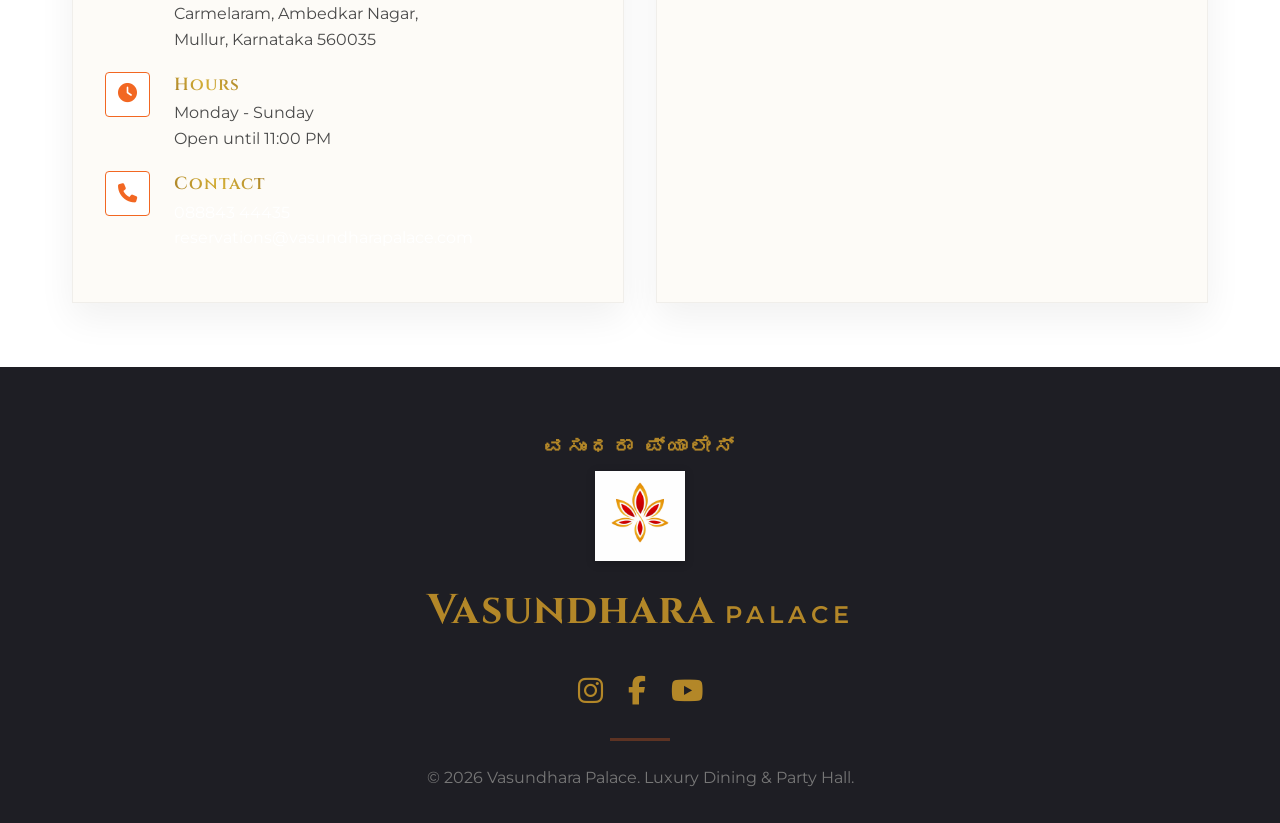
==== commit d8ea2d53: "Add Vercel Web Analytics integration # Vercel Web Analytics Implementation  ## Summary Successfully " ====
--- a/index.html
+++ b/index.html
@@ -49,6 +49,12 @@
       "priceRange": "$$$"
     }
     </script>
+
+    <!-- Vercel Web Analytics -->
+    <script>
+        window.va = window.va || function () { (window.vaq = window.vaq || []).push(arguments); };
+    </script>
+    <script defer src="/_vercel/insights/script.js"></script>
 </head>
 
 <body class="dark-luxury">
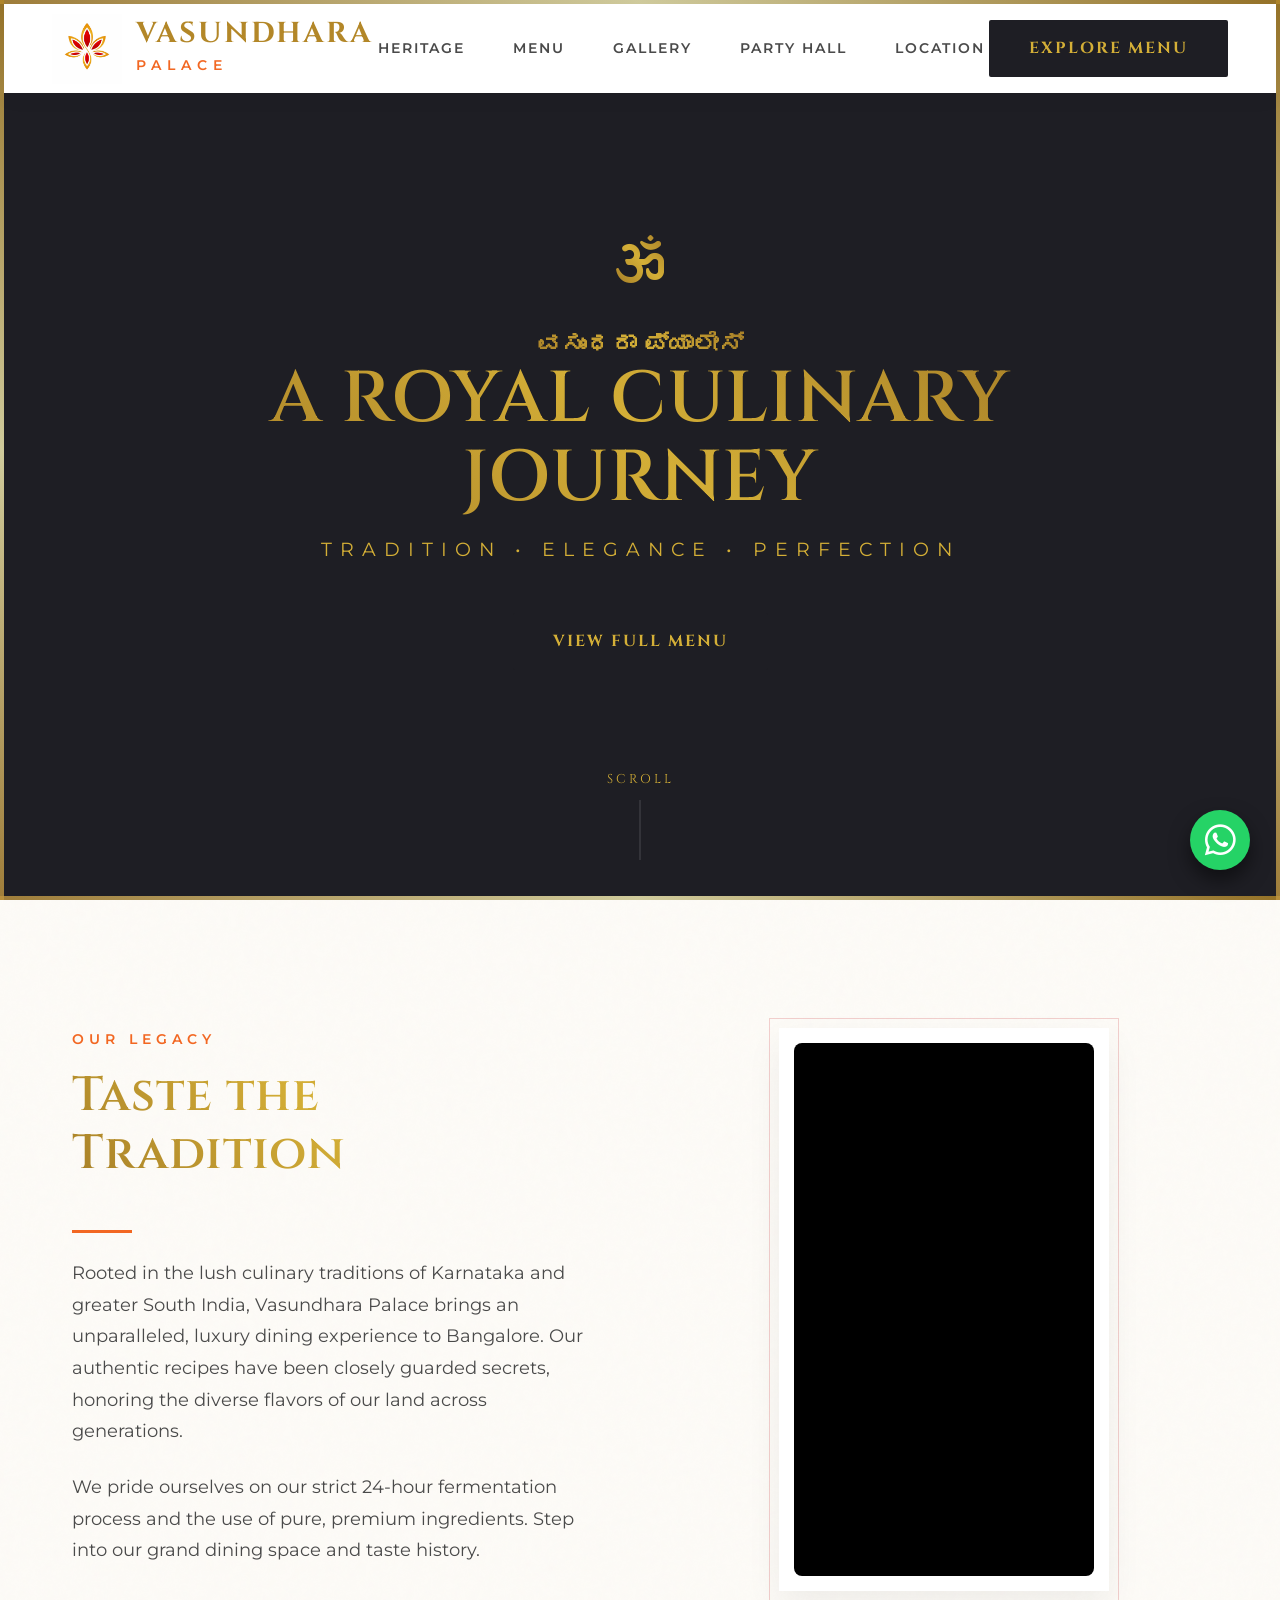
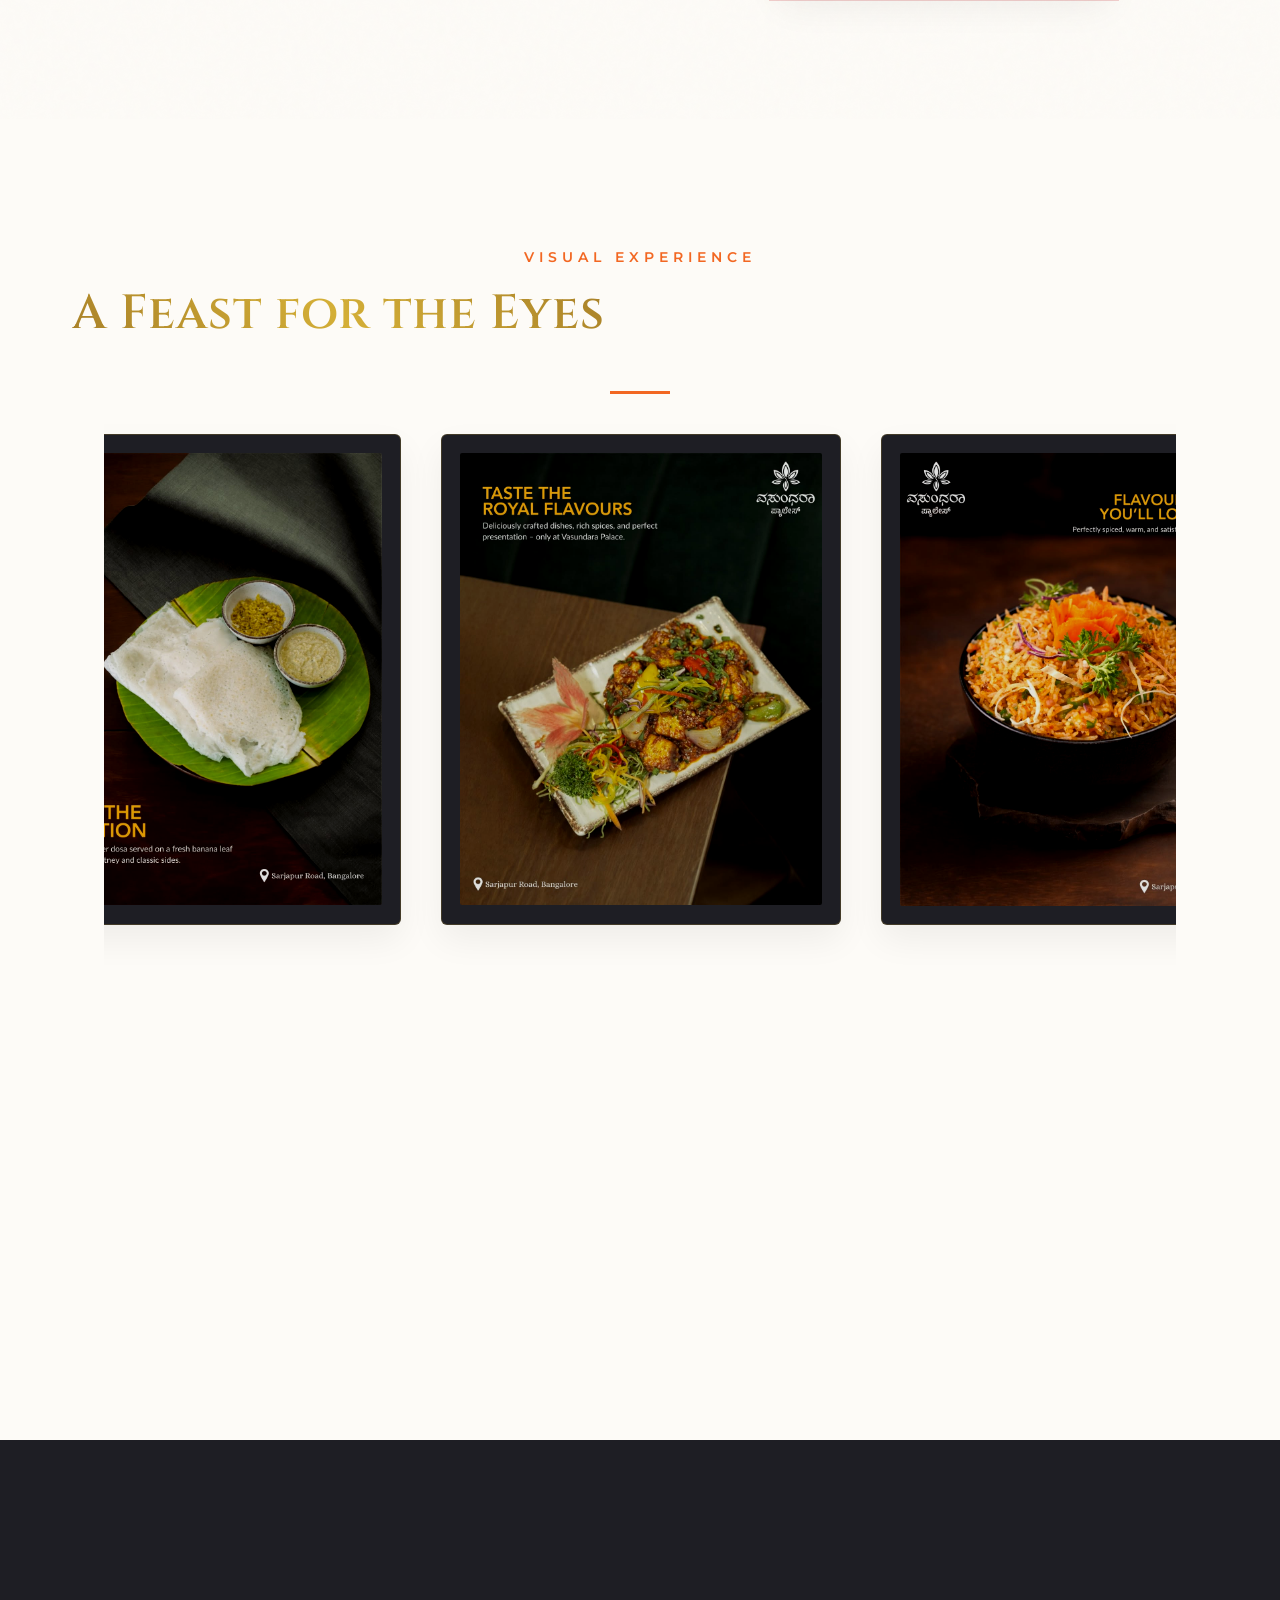
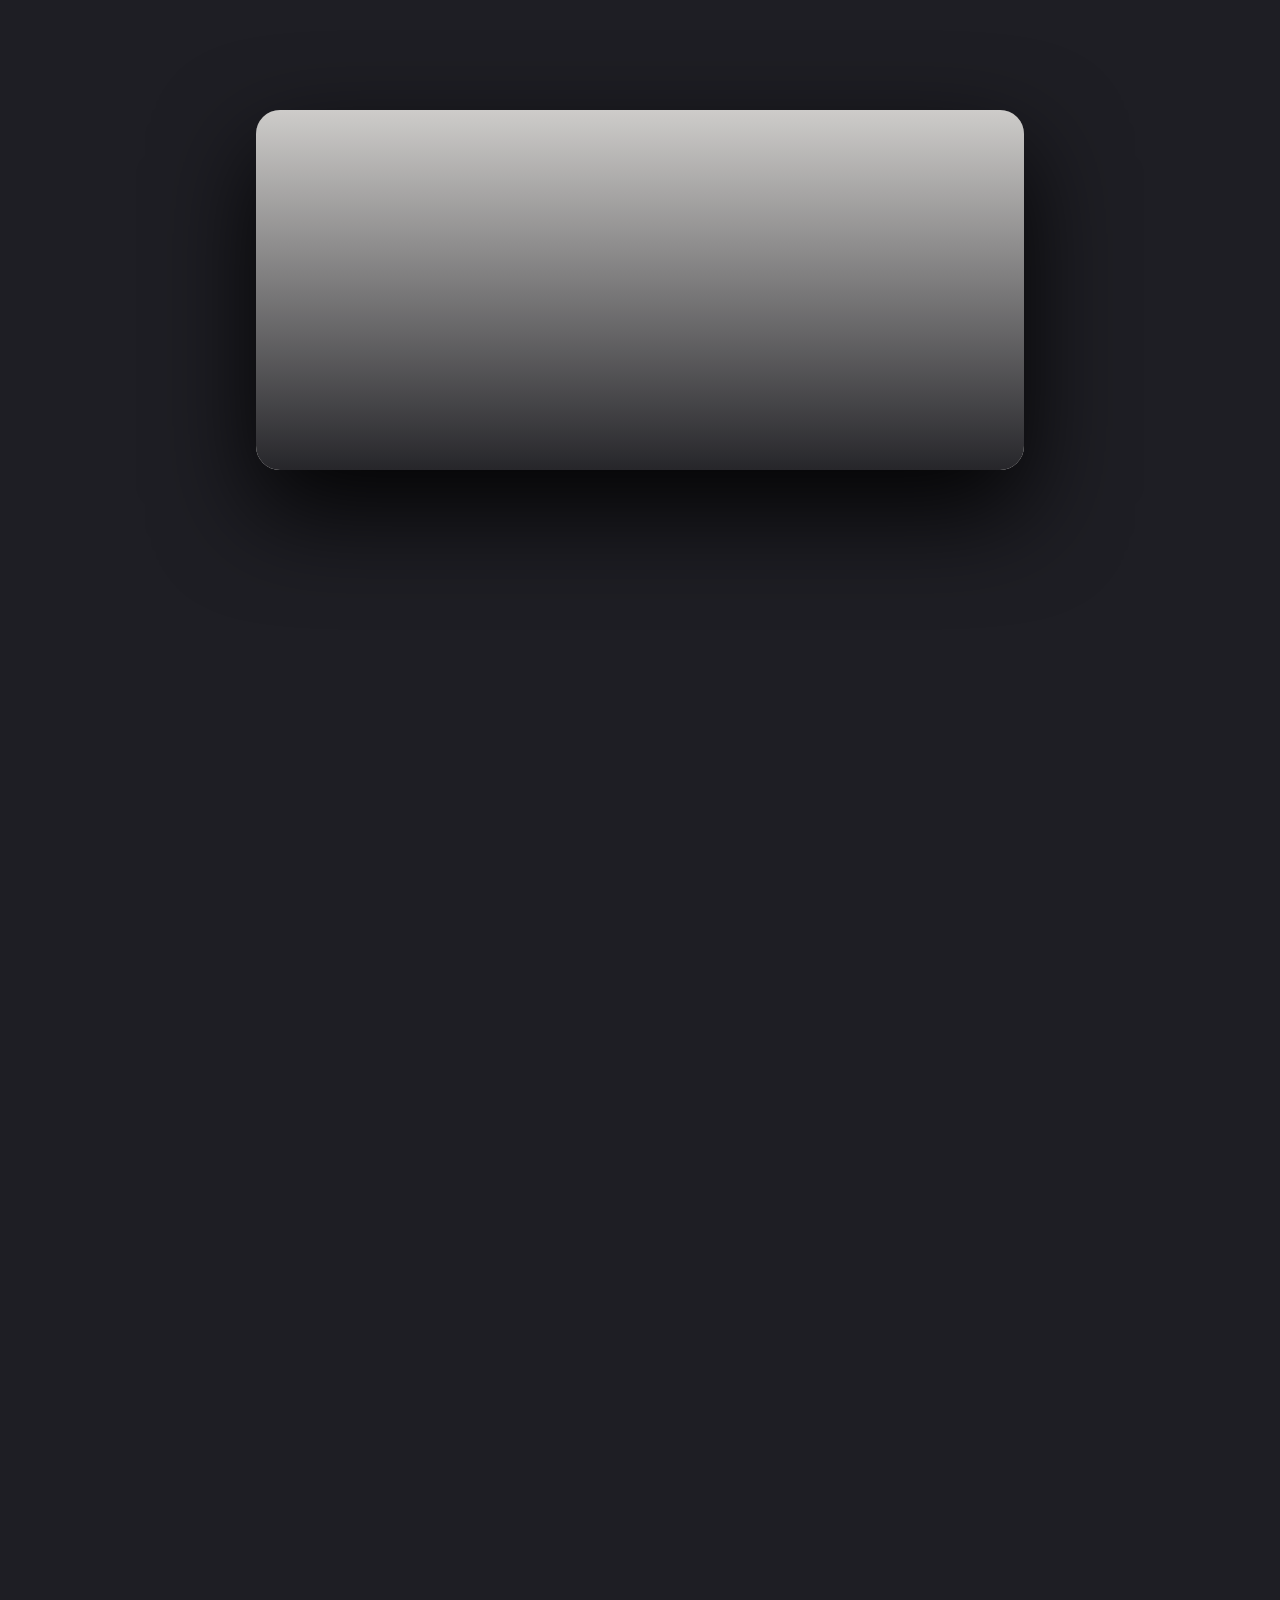
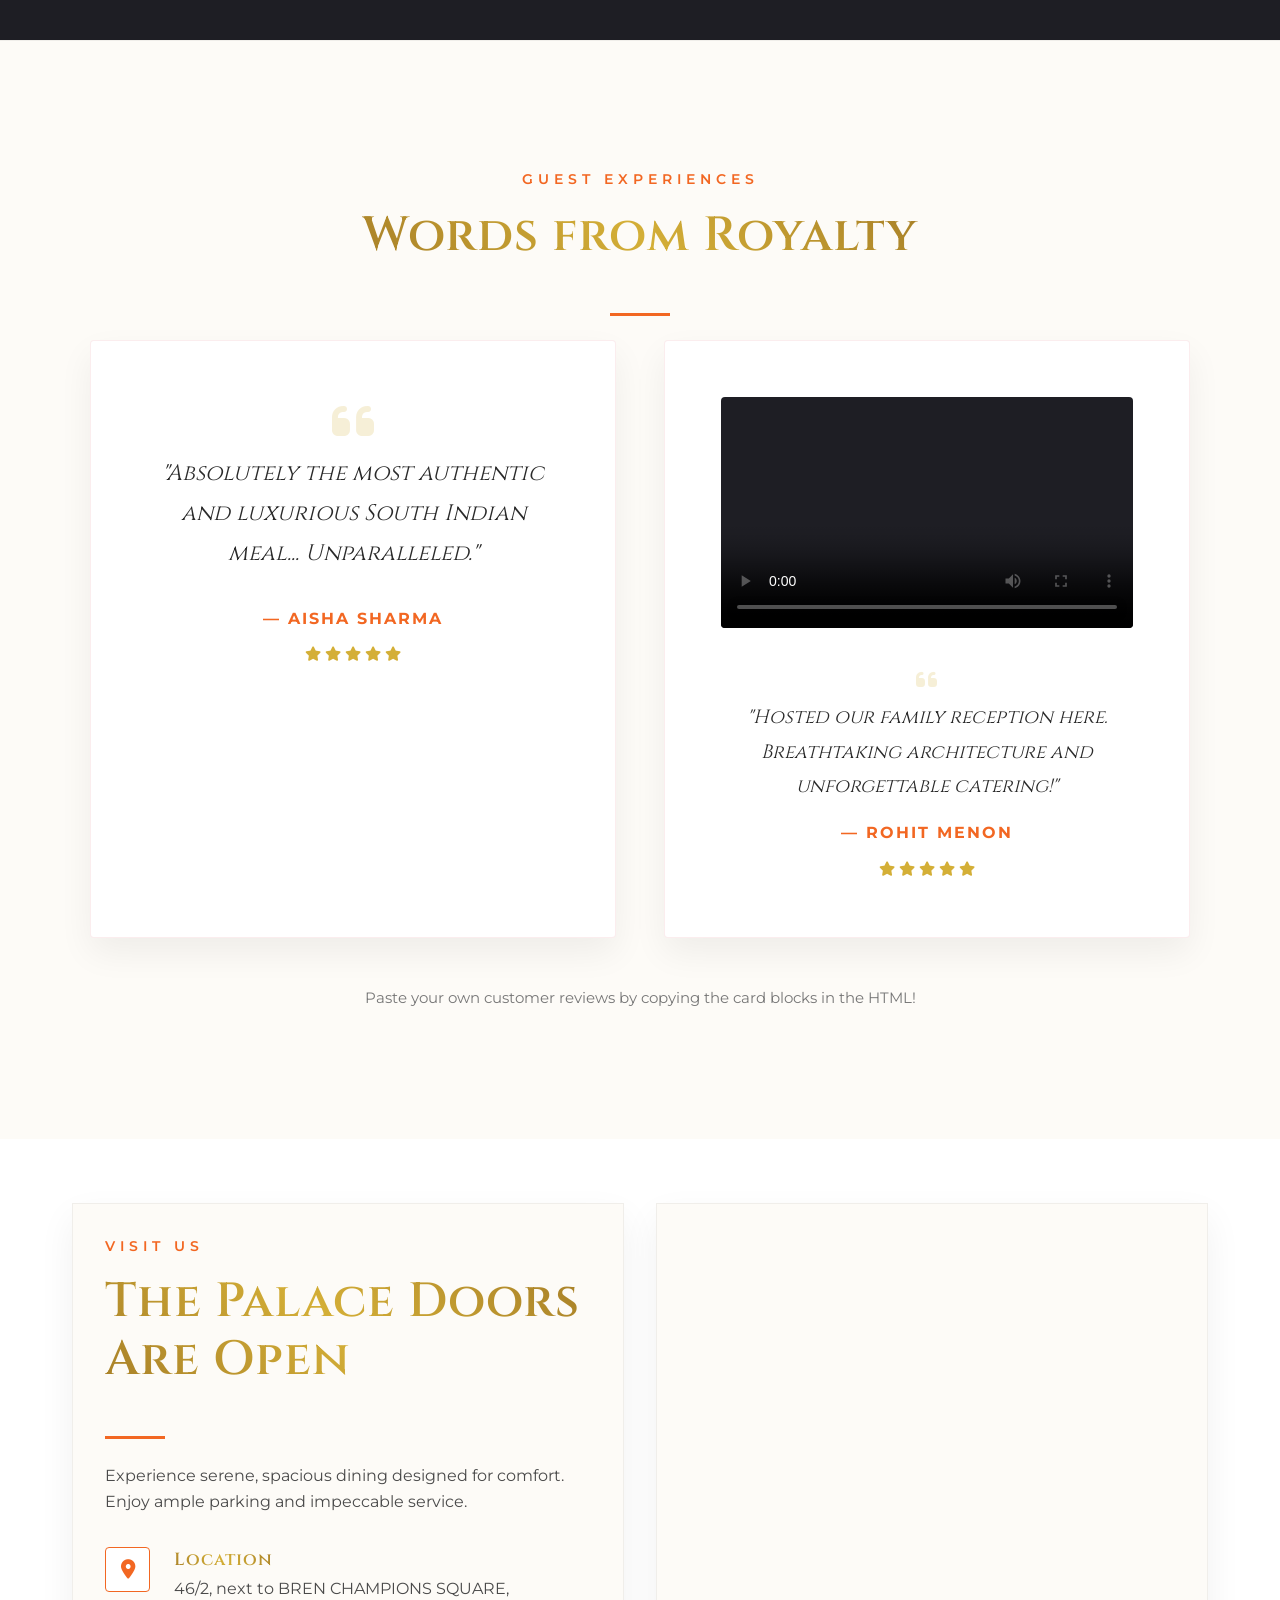
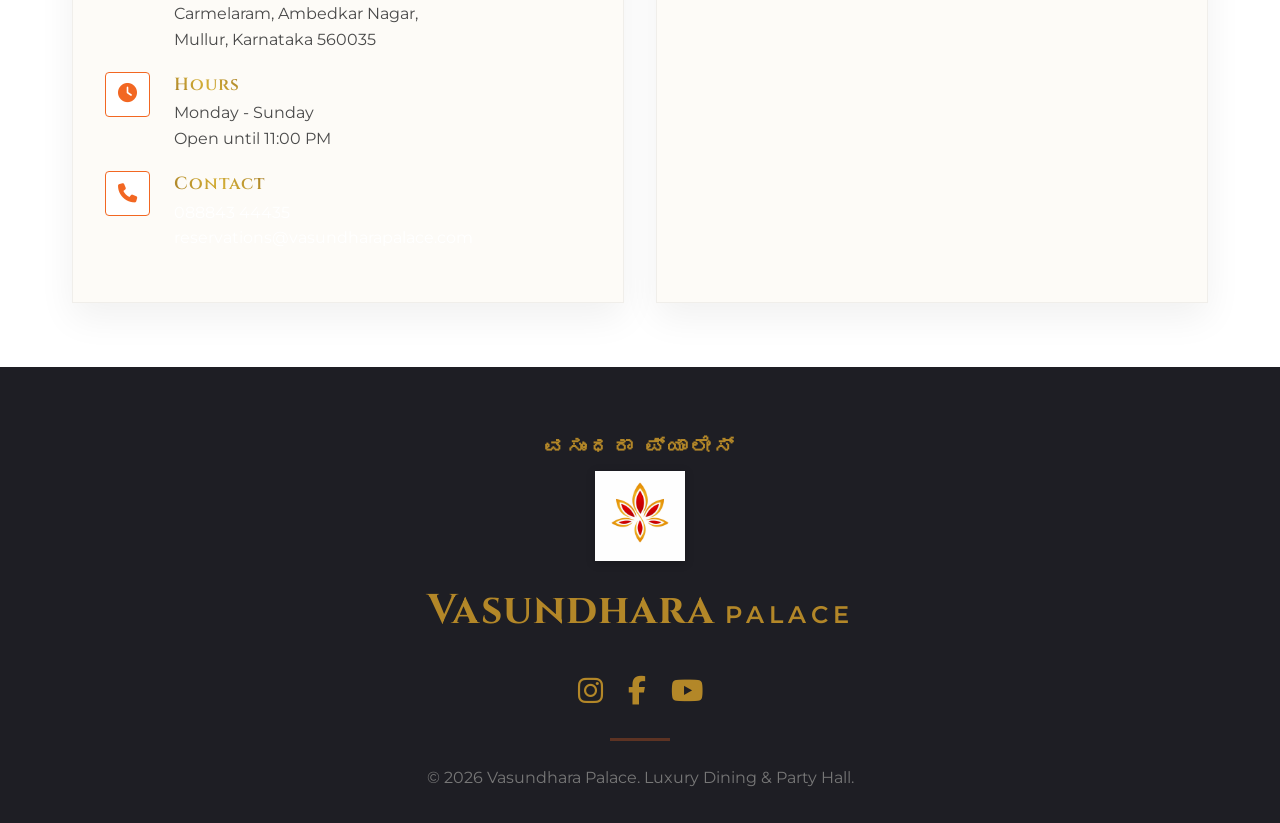
==== commit af8ed012: "Install Vercel Speed Insights ## Vercel Speed Insights Configuration Complete  ### Summary Successfu" ====
--- a/index.html
+++ b/index.html
@@ -10,6 +10,12 @@
     <link rel="icon" type="image/png" href="assets/vasundhara-lotus.png?v=final_deploy">
     <link rel="stylesheet" href="styles.css">
     <link rel="stylesheet" href="https://cdnjs.cloudflare.com/ajax/libs/font-awesome/6.4.0/css/all.min.css">
+
+    <!-- Vercel Speed Insights -->
+    <script>
+      window.si = window.si || function () { (window.siq = window.siq || []).push(arguments); };
+    </script>
+    <script defer src="/_vercel/speed-insights/script.js"></script>
 
     <!-- Premium SEO Meta Tags -->
     <meta name="description" content="Vasundhara Palace offers an unparalleled luxury dining experience in Bengaluru. Discover authentic South Indian classics, North Indian Tandoor, Indo-Chinese woks, and royal desserts.">
@@ -49,12 +55,6 @@
       "priceRange": "$$$"
     }
     </script>
-
-    <!-- Vercel Web Analytics -->
-    <script>
-        window.va = window.va || function () { (window.vaq = window.vaq || []).push(arguments); };
-    </script>
-    <script defer src="/_vercel/insights/script.js"></script>
 </head>
 
 <body class="dark-luxury">
